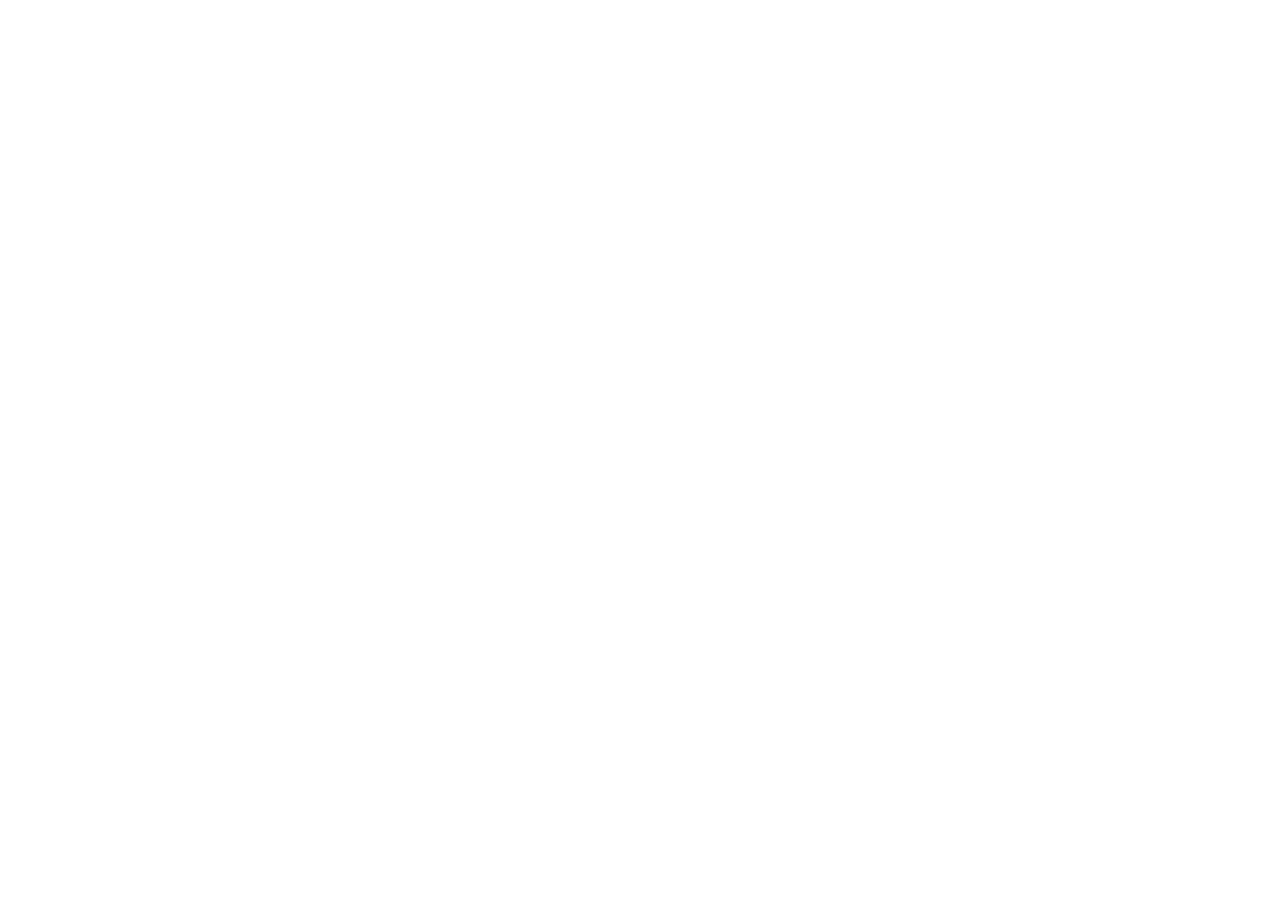
==== blank.html @ 5d8931f0 "제공받은 파일 업로드" ====
<!DOCTYPE html>
<html>
<head>
	<meta charset="UTF-8">
	<meta name="viewport" content="width=device-width, initial-scale=1.0">
	<meta http-equiv="X-UA-Compatible" content="ie=edge">
	<title>AirMug Pro</title>
	<link rel="stylesheet" href="css/default.css">
</head>
<body>
	
</body>
</html>
---- css/default.css ----
@charset 'utf-8';

html {
	font-family: 'Apple SD Gothic Neo', Roboto, 'Noto Sans KR', NanumGothic, 'Malgun Gothic', sans-serif;
	line-height: 1.2;
	word-wrap: break-word;
}
body {
	-webkit-font-smoothing: antialiased;
}
html, body, div, span, applet, object, iframe,
h1, h2, h3, h4, h5, h6, p, blockquote, pre,
a, abbr, acronym, address, big, cite, code,
del, dfn, em, img, ins, kbd, q, s, samp,
small, strike, strong, sub, sup, tt, var,
b, u, i, center,
dl, dt, dd, ol, ul, li,
fieldset, form, label, legend,
table, caption, tbody, tfoot, thead, tr, th, td,
article, aside, canvas, details, embed,
figure, figcaption, footer, header, hgroup,
menu, nav, output, ruby, section, summary,
time, mark, audio, video {
	margin: 0;
	padding: 0;
	border: 0;
}
article, aside, details, figcaption, figure, footer, header, hgroup, menu, nav, section {
	display: block;
}
div, span, article, section, header, footer, aside, p, ul, li, fieldset, legend, label, a, nav, form {
	box-sizing: border-box;
}
ol, ul, li {
	list-style: none;
}
table {
	border-collapse: collapse;
	border-spacing: 0;
}
img {
	max-width: 100%;
	height: auto;
	border: 0;
}
button {
	border: 0;
	background: transparent;
	cursor: pointer;
}
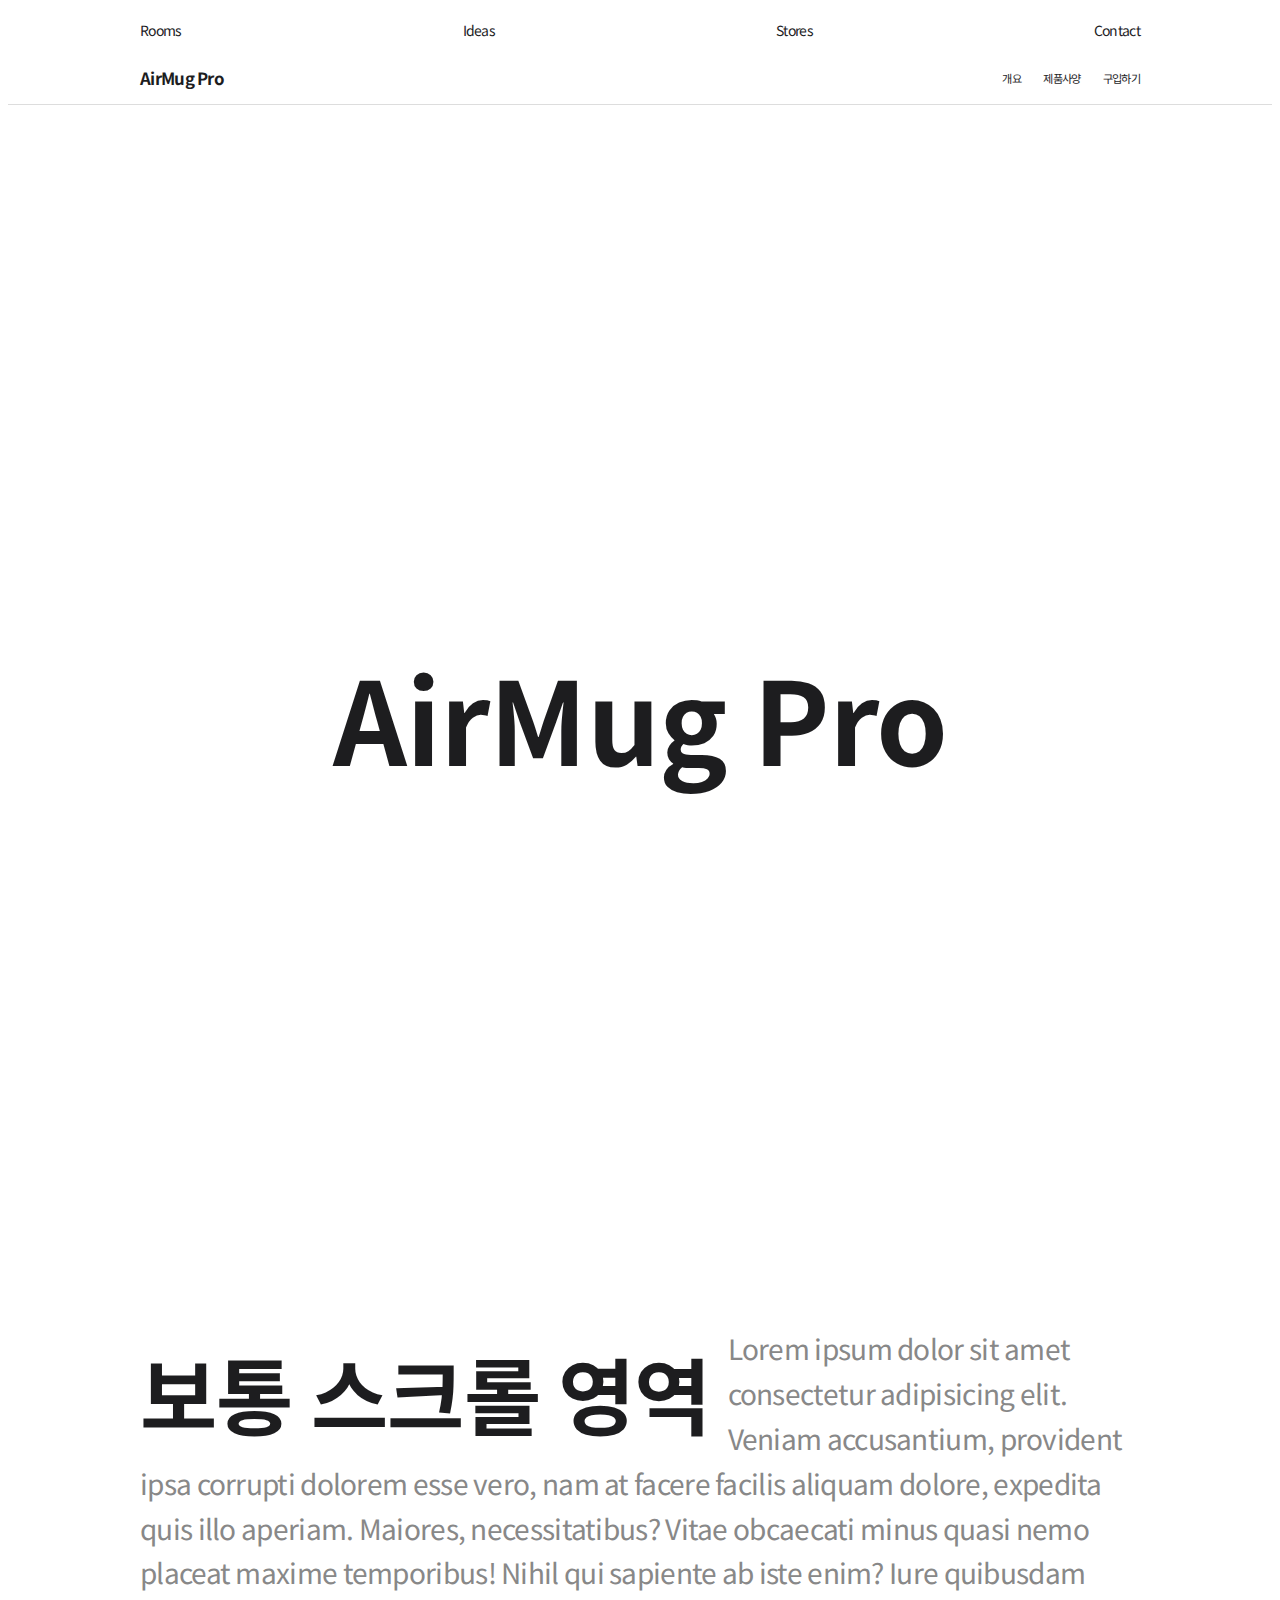
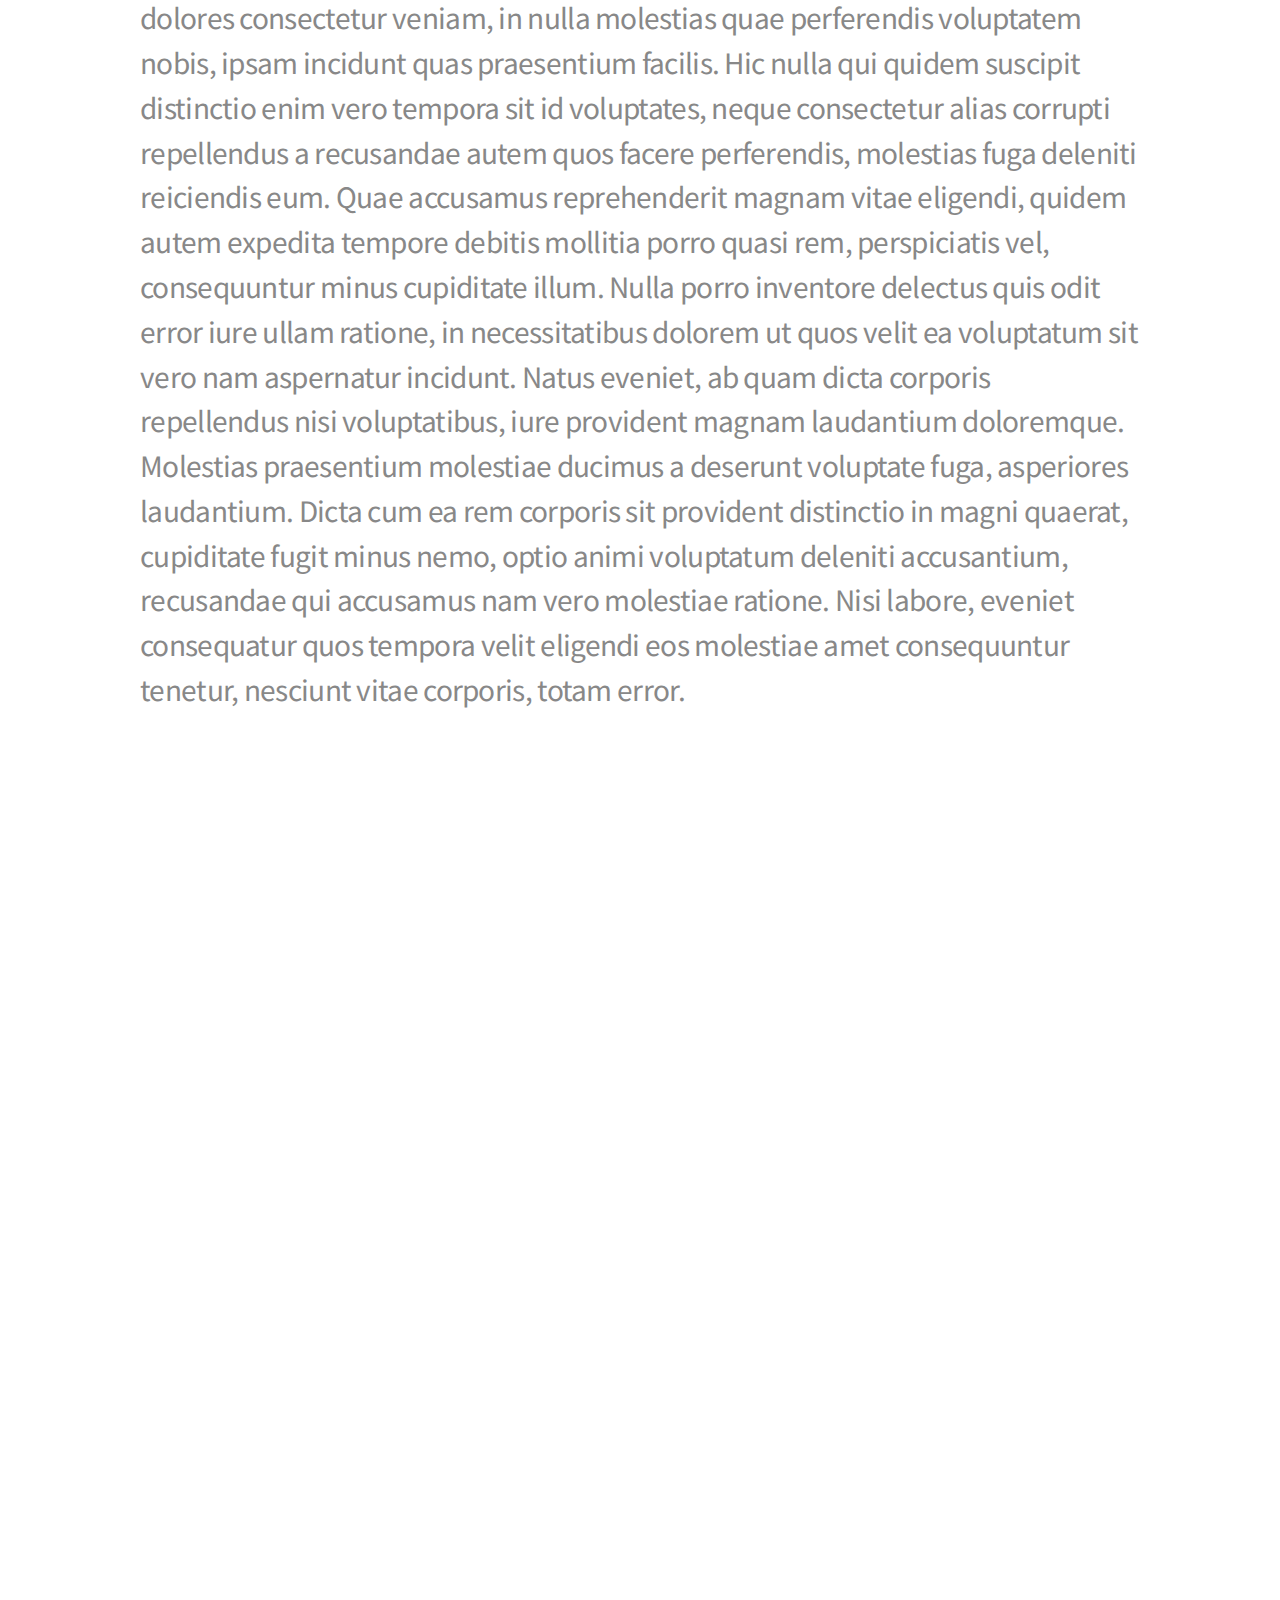
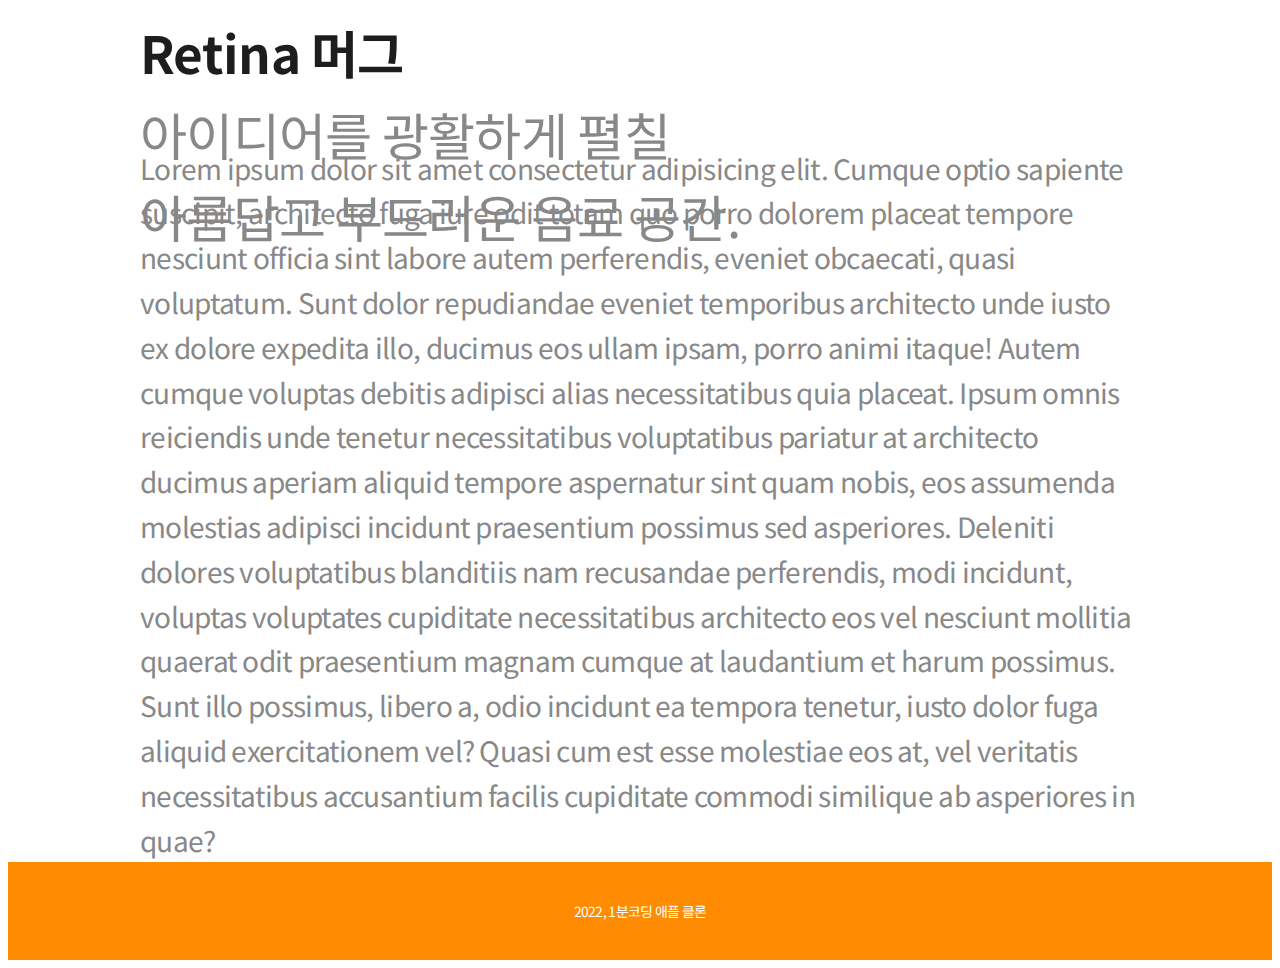
==== commit 1ae85996: "blank.html,css추가" ====
--- a/blank.html
+++ b/blank.html
@@ -5,9 +5,92 @@
 	<meta name="viewport" content="width=device-width, initial-scale=1.0">
 	<meta http-equiv="X-UA-Compatible" content="ie=edge">
 	<title>AirMug Pro</title>
+	<link href="https://fonts.googleapis.com/css2?family=Noto+Sans+KR:wght@400;900&display=swap" rel="stylesheet">
 	<link rel="stylesheet" href="css/default.css">
+	<link rel="stylesheet" href="css/blank.css">
 </head>
 <body>
-	
+	<div class="container">
+		<!-- 1. header -->
+		<nav class="global-nav">
+			<div class="global-nav-links">
+				<a href="#" class="global-nav-item">Rooms</a>
+				<a href="#" class="global-nav-item">Ideas</a>
+				<a href="#" class="global-nav-item">Stores</a>
+				<a href="#" class="global-nav-item">Contact</a>
+			</div>
+		</nav>
+		<nav class="local-nav">
+			<div class="local-nav-links">
+				<a href="#" class="product-name">AirMug Pro</a>
+				<a href="#" class="local-nav-item">개요</a>
+				<a href="#" class="local-nav-item">제품사양</a>
+				<a href="#" class="local-nav-item">구입하기</a>
+			</div>
+		</nav>
+		<!-- 2.스크롤 애니메이션 -->
+		<section class="scroll-section" id="scroll-section-0">
+			<h1>AirMug Pro</h1>
+			<!-- 감싸는 컨테이너가 하나 있으면 위치 잡을 때 편함 && 텍스트가 한 줄이던 두 줄이던 가운데 정렬을 쉽게하기 위해 컨테이너 만듦 -->
+			<div class="sticky-elem main-message">
+				<p>온전히 빠져들게 하는<br>최고급 세라믹</p>
+			</div><div class="sticky-elem main-message">
+				<p>주변 맛을 느끼게 해주는<br>주변 맛 허용 모드</p>
+			</div><div class="sticky-elem main-message">
+				<p>온종일 편안한<br>맞춤형 손잡이</p>
+			</div><div class="sticky-elem main-message">
+				<p>새롭게 입가를<br>찾아온 매혹</p>
+			</div>
+		</section>
+
+		<!-- 3.보통 스크롤 -->
+		<section class="scroll-section" id="scroll-section-1">
+			<p class="description">
+				<strong>보통 스크롤 영역</strong>
+				Lorem ipsum dolor sit amet consectetur adipisicing elit. Veniam accusantium, provident ipsa corrupti dolorem esse vero, nam at facere facilis aliquam dolore, expedita quis illo aperiam. Maiores, necessitatibus? Vitae obcaecati minus quasi nemo placeat maxime temporibus! Nihil qui sapiente ab iste enim? Iure quibusdam dolores consectetur veniam, in nulla molestias quae perferendis voluptatem nobis, ipsam incidunt quas praesentium facilis. Hic nulla qui quidem suscipit distinctio enim vero tempora sit id voluptates, neque consectetur alias corrupti repellendus a recusandae autem quos facere perferendis, molestias fuga deleniti reiciendis eum. Quae accusamus reprehenderit magnam vitae eligendi, quidem autem expedita tempore debitis mollitia porro quasi rem, perspiciatis vel, consequuntur minus cupiditate illum. Nulla porro inventore delectus quis odit error iure ullam ratione, in necessitatibus dolorem ut quos velit ea voluptatum sit vero nam aspernatur incidunt. Natus eveniet, ab quam dicta corporis repellendus nisi voluptatibus, iure provident magnam laudantium doloremque. Molestias praesentium molestiae ducimus a deserunt voluptate fuga, asperiores laudantium. Dicta cum ea rem corporis sit provident distinctio in magni quaerat, cupiditate fugit minus nemo, optio animi voluptatum deleniti accusantium, recusandae qui accusamus nam vero molestiae ratione. Nisi labore, eveniet consequatur quos tempora velit eligendi eos molestiae amet consequuntur tenetur, nesciunt vitae corporis, totam error.
+			</p>
+		</section>
+
+		<!-- 4. 비디오 + 텍스트 -->
+		<section class="scroll-section" id="scroll-section-2">
+			<div class="sticky-elem main-message">
+				<p>
+					<small>편안한 촉감</small>
+					입과 하나 되다
+				</p>
+			</div>
+			<div class="sticky-elem desc-message">
+				<p>
+					편안한 목넘김을 완성하는 디테일한 여러 구성 요소들, 우리는 이를 하나하나 새롭게 살피고 재구성하는 과정을 거쳐 새로운 수준의 머그, AirMug Pro를 만들었습니다. 입에 뭔가 댔다는 감각은 어느새 사라지고 오롯이 당신과 음료만 남게 되죠.
+				</p>
+				<!-- 선의 크기 조절을 위해 따로 태그로 뺌 -->
+				<div class="pin"></div>
+			</div>
+			<div class="sticky-elem desc-message">
+				<p>
+					디자인 앤 퀄리티 오브 스웨덴,<br>메이드 인 차이나
+				</p>
+				<!-- 선의 크기 조절을 위해 따로 태그로 뺌 -->
+				<div class="pin"></div>
+			</div>
+		</section>
+
+		<!-- 5. -->
+		<section class="scroll-section" id="scroll-section-3">
+			<p class="mid-message">
+				<strong>Retina 머그</strong><br>
+				아이디어를 광활하게 펼칠<br>
+				아름답고 부드러운 음료 공간.
+			</p>
+			<p class="canvas-caption">
+				Lorem ipsum dolor sit amet consectetur adipisicing elit. Cumque optio sapiente suscipit, architecto fuga iure odit totam quo porro dolorem placeat tempore nesciunt officia sint labore autem perferendis, eveniet obcaecati, quasi voluptatum. Sunt dolor repudiandae eveniet temporibus architecto unde iusto ex dolore expedita illo, ducimus eos ullam ipsam, porro animi itaque! Autem cumque voluptas debitis adipisci alias necessitatibus quia placeat. Ipsum omnis reiciendis unde tenetur necessitatibus voluptatibus pariatur at architecto ducimus aperiam aliquid tempore aspernatur sint quam nobis, eos assumenda molestias adipisci incidunt praesentium possimus sed asperiores. Deleniti dolores voluptatibus blanditiis nam recusandae perferendis, modi incidunt, voluptas voluptates cupiditate necessitatibus architecto eos vel nesciunt mollitia quaerat odit praesentium magnam cumque at laudantium et harum possimus. Sunt illo possimus, libero a, odio incidunt ea tempora tenetur, iusto dolor fuga aliquid exercitationem vel? Quasi cum est esse molestiae eos at, vel veritatis necessitatibus accusantium facilis cupiditate commodi similique ab asperiores in quae?
+			</p>
+		</section>
+
+		<!-- 6. footer -->
+		<footer class="footer">
+			2022, 1분코딩 애플 클론
+		</footer>
+	</div>
 </body>
 </html>--- a/css/blank.css
+++ b/css/blank.css
@@ -0,0 +1,214 @@
+@charset 'utf-8';
+
+:root {
+  --color-text-black: rgb(29, 29, 31);
+  --color-text-gray: #888;
+}
+
+html {
+  font-family: 'Noto Sans KR', sans-serif;
+  font-size: 14px;
+}
+
+body {
+  overflow-x: hidden;
+  color: var(--color-text-black);
+  letter-spacing: -0.05em;
+  background-color: white;
+}
+
+p {
+   line-height: 1.6;
+}
+
+a {
+  color: var(--color-text-black);
+  text-decoration: none;
+}
+
+.global-nav {
+  height: 44px;
+  padding: 0 1rem;
+}
+
+.local-nav {
+  height: 52px;
+  padding: 0 1rem;
+  border-bottom: 1px solid #ddd;
+}
+
+.global-nav-links,
+.local-nav-links {
+  display: flex;
+  align-items: center;
+  max-width: 1000px;
+  height: 100%;
+  margin: 0 auto;
+}
+
+.global-nav-links {
+  justify-content: space-between;
+}
+
+.product-name {
+  margin-right: auto;
+  font-size: 1.2rem;
+  font-weight: bold;
+}
+
+.local-nav-item {
+  margin-left: 2em;
+  font-size: 0.8rem;
+}
+
+.scroll-section {
+  position: relative;
+  padding-top: 50vh;
+}
+
+#scroll-section-0 h1 {
+  font-size: 4rem;
+  text-align: center;
+}
+
+.main-message {
+  display: flex;
+  align-items: center;
+  justify-content: center;
+  height: 3em;
+  font-size: 2.5rem;
+}
+
+.main-message p {
+  font-weight: bold;
+  text-align: center;
+  line-height: 1.2;
+}
+
+.main-message small {
+  display: block;
+  margin-bottom: 0.5em;
+  font-size: 1.2rem;
+}
+
+.description {
+  margin: 0 auto;
+  padding: 0 1rem;
+  max-width: 1000px;
+  font-size: 1.2rem;
+  color: var(--color-text-gray);
+}
+
+.description strong {
+  float: left;
+  margin-right: 0.2em;
+  font-size: 3rem;
+  color: var(--color-text-black);
+}
+
+#scroll-section-2 .main-message {
+  font-size: 3.5rem;
+}
+
+.desc-message {
+  width: 50%;
+  font-weight: bold;
+}
+
+.pin {
+  width: 1px;
+  height: 100px;
+  background-color: var(--color-text-black);
+}
+
+.mid-message {
+  padding: 0 1rem;
+  margin: 0 auto;
+  max-width: 1000px;
+  font-size: 2rem;
+  color: var(--color-text-gray);
+}
+
+.mid-message strong {
+  color: var(--color-text-black);
+}
+
+.canvas-caption {
+  padding: 0 1rem;
+  margin: 0 auto;
+  max-width: 1000px;
+  color: var(--color-text-gray);
+  font-size: 1.2rem;
+}
+
+.footer {
+  display: flex;
+  align-items: center;
+  justify-content: center;
+  height: 7rem;
+  color: white;
+  background-color: darkorange;
+}
+
+
+.sticky-elem {
+  display: none;
+  position: fixed;
+  top: 0;
+  left: 0;
+  width: 100%;
+}
+
+body#show-scene-0 #scroll-section-0 .sticky-elem,body#show-scene-1 #scroll-section-1 .sticky-elem,body#show-scene-2 #scroll-section-2 .sticky-elem,body#show-scene-3 #scroll-section-3 .sticky-elem {
+  display: block;
+}
+
+@media (min-width: 1024px) {
+  #scroll-section-0 h1 {
+		font-size: 9vw;
+	}
+	.main-message {
+		font-size: 4vw;
+	}
+	.description {
+		padding: 0;
+		font-size: 2rem;
+	}
+	.description strong {
+		font-size: 6rem;
+	}
+	#scroll-section-2 .main-message {
+		font-size: 6vw;
+	}
+	.main-message small {
+		font-size: 1.5vw;
+	}
+	.sticky-elem.desc-message {
+		width: 20%;
+	}
+	#scroll-section-2 .b {
+		top: 20%;
+		left: 53%;
+	}
+	#scroll-section-2 .c {
+		left: 55%;
+	}
+	.mid-message {
+		/* width: 1000px; */
+		padding: 0;
+		font-size: 4vw;
+	}
+	.canvas-caption {
+		margin-top: -8rem;
+		padding: 0;
+		font-size: 2rem;
+	}
+}
+
+/* 애니메이션에 필요한 정보
+1. 각 스크롤 영역의 높이
+2. 비디오의 재생시간 or 재생 프레임수 
+3. 중간에 끼어드는 텍스트 애니메이션의 타이밍
+*/
+
+/* 우리 눈 앞에 위치는 픽스되어있는데 스크롤에 따라 변화함 -> sticky-elem */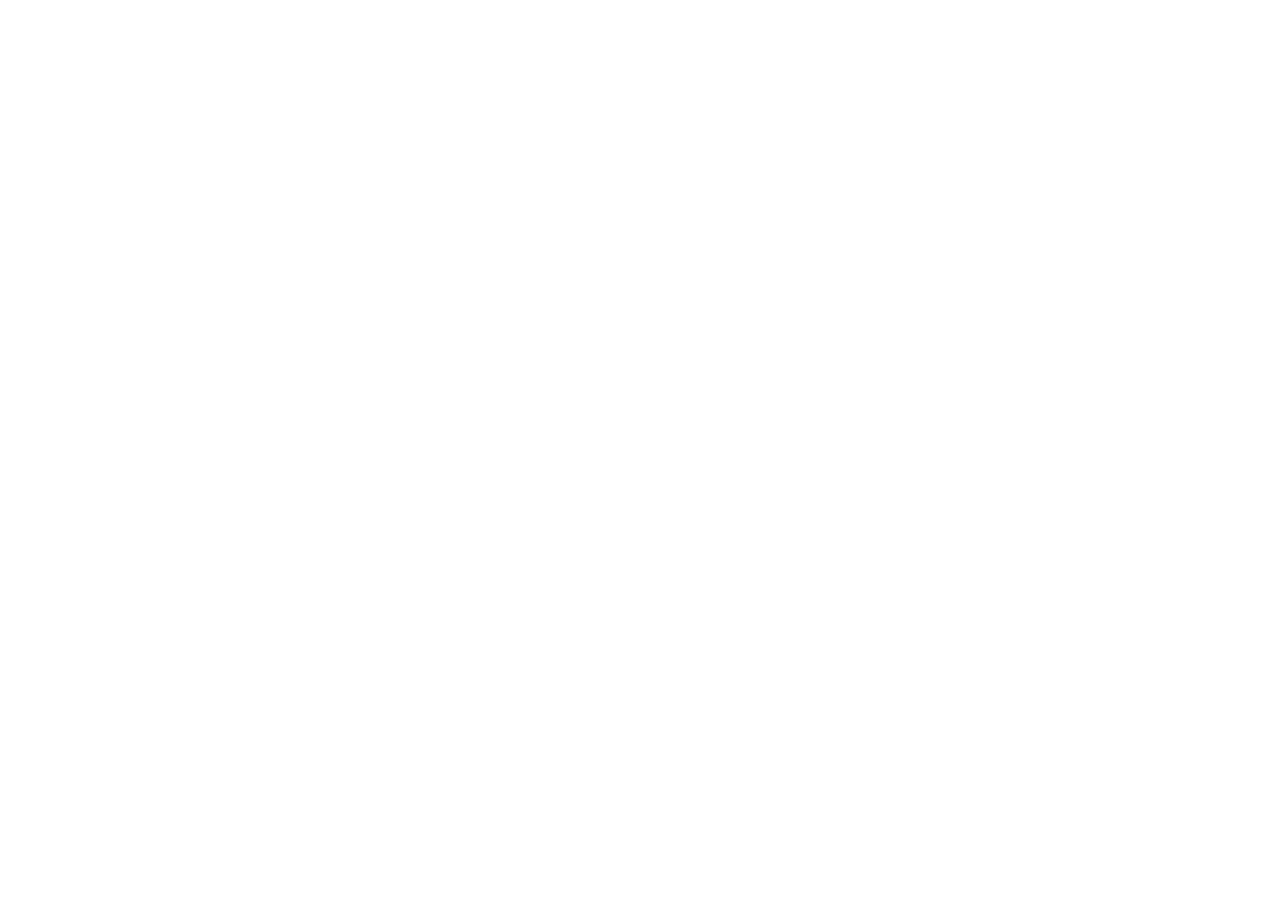
==== commit 0f5950b9: "제공받은 파일 업로드" ====
--- a/blank.html
+++ b/blank.html
@@ -5,92 +5,9 @@
 	<meta name="viewport" content="width=device-width, initial-scale=1.0">
 	<meta http-equiv="X-UA-Compatible" content="ie=edge">
 	<title>AirMug Pro</title>
-	<link href="https://fonts.googleapis.com/css2?family=Noto+Sans+KR:wght@400;900&display=swap" rel="stylesheet">
 	<link rel="stylesheet" href="css/default.css">
-	<link rel="stylesheet" href="css/blank.css">
 </head>
 <body>
-	<div class="container">
-		<!-- 1. header -->
-		<nav class="global-nav">
-			<div class="global-nav-links">
-				<a href="#" class="global-nav-item">Rooms</a>
-				<a href="#" class="global-nav-item">Ideas</a>
-				<a href="#" class="global-nav-item">Stores</a>
-				<a href="#" class="global-nav-item">Contact</a>
-			</div>
-		</nav>
-		<nav class="local-nav">
-			<div class="local-nav-links">
-				<a href="#" class="product-name">AirMug Pro</a>
-				<a href="#" class="local-nav-item">개요</a>
-				<a href="#" class="local-nav-item">제품사양</a>
-				<a href="#" class="local-nav-item">구입하기</a>
-			</div>
-		</nav>
-		<!-- 2.스크롤 애니메이션 -->
-		<section class="scroll-section" id="scroll-section-0">
-			<h1>AirMug Pro</h1>
-			<!-- 감싸는 컨테이너가 하나 있으면 위치 잡을 때 편함 && 텍스트가 한 줄이던 두 줄이던 가운데 정렬을 쉽게하기 위해 컨테이너 만듦 -->
-			<div class="sticky-elem main-message">
-				<p>온전히 빠져들게 하는<br>최고급 세라믹</p>
-			</div><div class="sticky-elem main-message">
-				<p>주변 맛을 느끼게 해주는<br>주변 맛 허용 모드</p>
-			</div><div class="sticky-elem main-message">
-				<p>온종일 편안한<br>맞춤형 손잡이</p>
-			</div><div class="sticky-elem main-message">
-				<p>새롭게 입가를<br>찾아온 매혹</p>
-			</div>
-		</section>
-
-		<!-- 3.보통 스크롤 -->
-		<section class="scroll-section" id="scroll-section-1">
-			<p class="description">
-				<strong>보통 스크롤 영역</strong>
-				Lorem ipsum dolor sit amet consectetur adipisicing elit. Veniam accusantium, provident ipsa corrupti dolorem esse vero, nam at facere facilis aliquam dolore, expedita quis illo aperiam. Maiores, necessitatibus? Vitae obcaecati minus quasi nemo placeat maxime temporibus! Nihil qui sapiente ab iste enim? Iure quibusdam dolores consectetur veniam, in nulla molestias quae perferendis voluptatem nobis, ipsam incidunt quas praesentium facilis. Hic nulla qui quidem suscipit distinctio enim vero tempora sit id voluptates, neque consectetur alias corrupti repellendus a recusandae autem quos facere perferendis, molestias fuga deleniti reiciendis eum. Quae accusamus reprehenderit magnam vitae eligendi, quidem autem expedita tempore debitis mollitia porro quasi rem, perspiciatis vel, consequuntur minus cupiditate illum. Nulla porro inventore delectus quis odit error iure ullam ratione, in necessitatibus dolorem ut quos velit ea voluptatum sit vero nam aspernatur incidunt. Natus eveniet, ab quam dicta corporis repellendus nisi voluptatibus, iure provident magnam laudantium doloremque. Molestias praesentium molestiae ducimus a deserunt voluptate fuga, asperiores laudantium. Dicta cum ea rem corporis sit provident distinctio in magni quaerat, cupiditate fugit minus nemo, optio animi voluptatum deleniti accusantium, recusandae qui accusamus nam vero molestiae ratione. Nisi labore, eveniet consequatur quos tempora velit eligendi eos molestiae amet consequuntur tenetur, nesciunt vitae corporis, totam error.
-			</p>
-		</section>
-
-		<!-- 4. 비디오 + 텍스트 -->
-		<section class="scroll-section" id="scroll-section-2">
-			<div class="sticky-elem main-message">
-				<p>
-					<small>편안한 촉감</small>
-					입과 하나 되다
-				</p>
-			</div>
-			<div class="sticky-elem desc-message">
-				<p>
-					편안한 목넘김을 완성하는 디테일한 여러 구성 요소들, 우리는 이를 하나하나 새롭게 살피고 재구성하는 과정을 거쳐 새로운 수준의 머그, AirMug Pro를 만들었습니다. 입에 뭔가 댔다는 감각은 어느새 사라지고 오롯이 당신과 음료만 남게 되죠.
-				</p>
-				<!-- 선의 크기 조절을 위해 따로 태그로 뺌 -->
-				<div class="pin"></div>
-			</div>
-			<div class="sticky-elem desc-message">
-				<p>
-					디자인 앤 퀄리티 오브 스웨덴,<br>메이드 인 차이나
-				</p>
-				<!-- 선의 크기 조절을 위해 따로 태그로 뺌 -->
-				<div class="pin"></div>
-			</div>
-		</section>
-
-		<!-- 5. -->
-		<section class="scroll-section" id="scroll-section-3">
-			<p class="mid-message">
-				<strong>Retina 머그</strong><br>
-				아이디어를 광활하게 펼칠<br>
-				아름답고 부드러운 음료 공간.
-			</p>
-			<p class="canvas-caption">
-				Lorem ipsum dolor sit amet consectetur adipisicing elit. Cumque optio sapiente suscipit, architecto fuga iure odit totam quo porro dolorem placeat tempore nesciunt officia sint labore autem perferendis, eveniet obcaecati, quasi voluptatum. Sunt dolor repudiandae eveniet temporibus architecto unde iusto ex dolore expedita illo, ducimus eos ullam ipsam, porro animi itaque! Autem cumque voluptas debitis adipisci alias necessitatibus quia placeat. Ipsum omnis reiciendis unde tenetur necessitatibus voluptatibus pariatur at architecto ducimus aperiam aliquid tempore aspernatur sint quam nobis, eos assumenda molestias adipisci incidunt praesentium possimus sed asperiores. Deleniti dolores voluptatibus blanditiis nam recusandae perferendis, modi incidunt, voluptas voluptates cupiditate necessitatibus architecto eos vel nesciunt mollitia quaerat odit praesentium magnam cumque at laudantium et harum possimus. Sunt illo possimus, libero a, odio incidunt ea tempora tenetur, iusto dolor fuga aliquid exercitationem vel? Quasi cum est esse molestiae eos at, vel veritatis necessitatibus accusantium facilis cupiditate commodi similique ab asperiores in quae?
-			</p>
-		</section>
-
-		<!-- 6. footer -->
-		<footer class="footer">
-			2022, 1분코딩 애플 클론
-		</footer>
-	</div>
+	
 </body>
 </html>--- a/css/default.css
+++ b/css/default.css
@@ -0,0 +1,50 @@
+@charset 'utf-8';
+
+html {
+	font-family: 'Apple SD Gothic Neo', Roboto, 'Noto Sans KR', NanumGothic, 'Malgun Gothic', sans-serif;
+	line-height: 1.2;
+	word-wrap: break-word;
+}
+body {
+	-webkit-font-smoothing: antialiased;
+}
+html, body, div, span, applet, object, iframe,
+h1, h2, h3, h4, h5, h6, p, blockquote, pre,
+a, abbr, acronym, address, big, cite, code,
+del, dfn, em, img, ins, kbd, q, s, samp,
+small, strike, strong, sub, sup, tt, var,
+b, u, i, center,
+dl, dt, dd, ol, ul, li,
+fieldset, form, label, legend,
+table, caption, tbody, tfoot, thead, tr, th, td,
+article, aside, canvas, details, embed,
+figure, figcaption, footer, header, hgroup,
+menu, nav, output, ruby, section, summary,
+time, mark, audio, video {
+	margin: 0;
+	padding: 0;
+	border: 0;
+}
+article, aside, details, figcaption, figure, footer, header, hgroup, menu, nav, section {
+	display: block;
+}
+div, span, article, section, header, footer, aside, p, ul, li, fieldset, legend, label, a, nav, form {
+	box-sizing: border-box;
+}
+ol, ul, li {
+	list-style: none;
+}
+table {
+	border-collapse: collapse;
+	border-spacing: 0;
+}
+img {
+	max-width: 100%;
+	height: auto;
+	border: 0;
+}
+button {
+	border: 0;
+	background: transparent;
+	cursor: pointer;
+}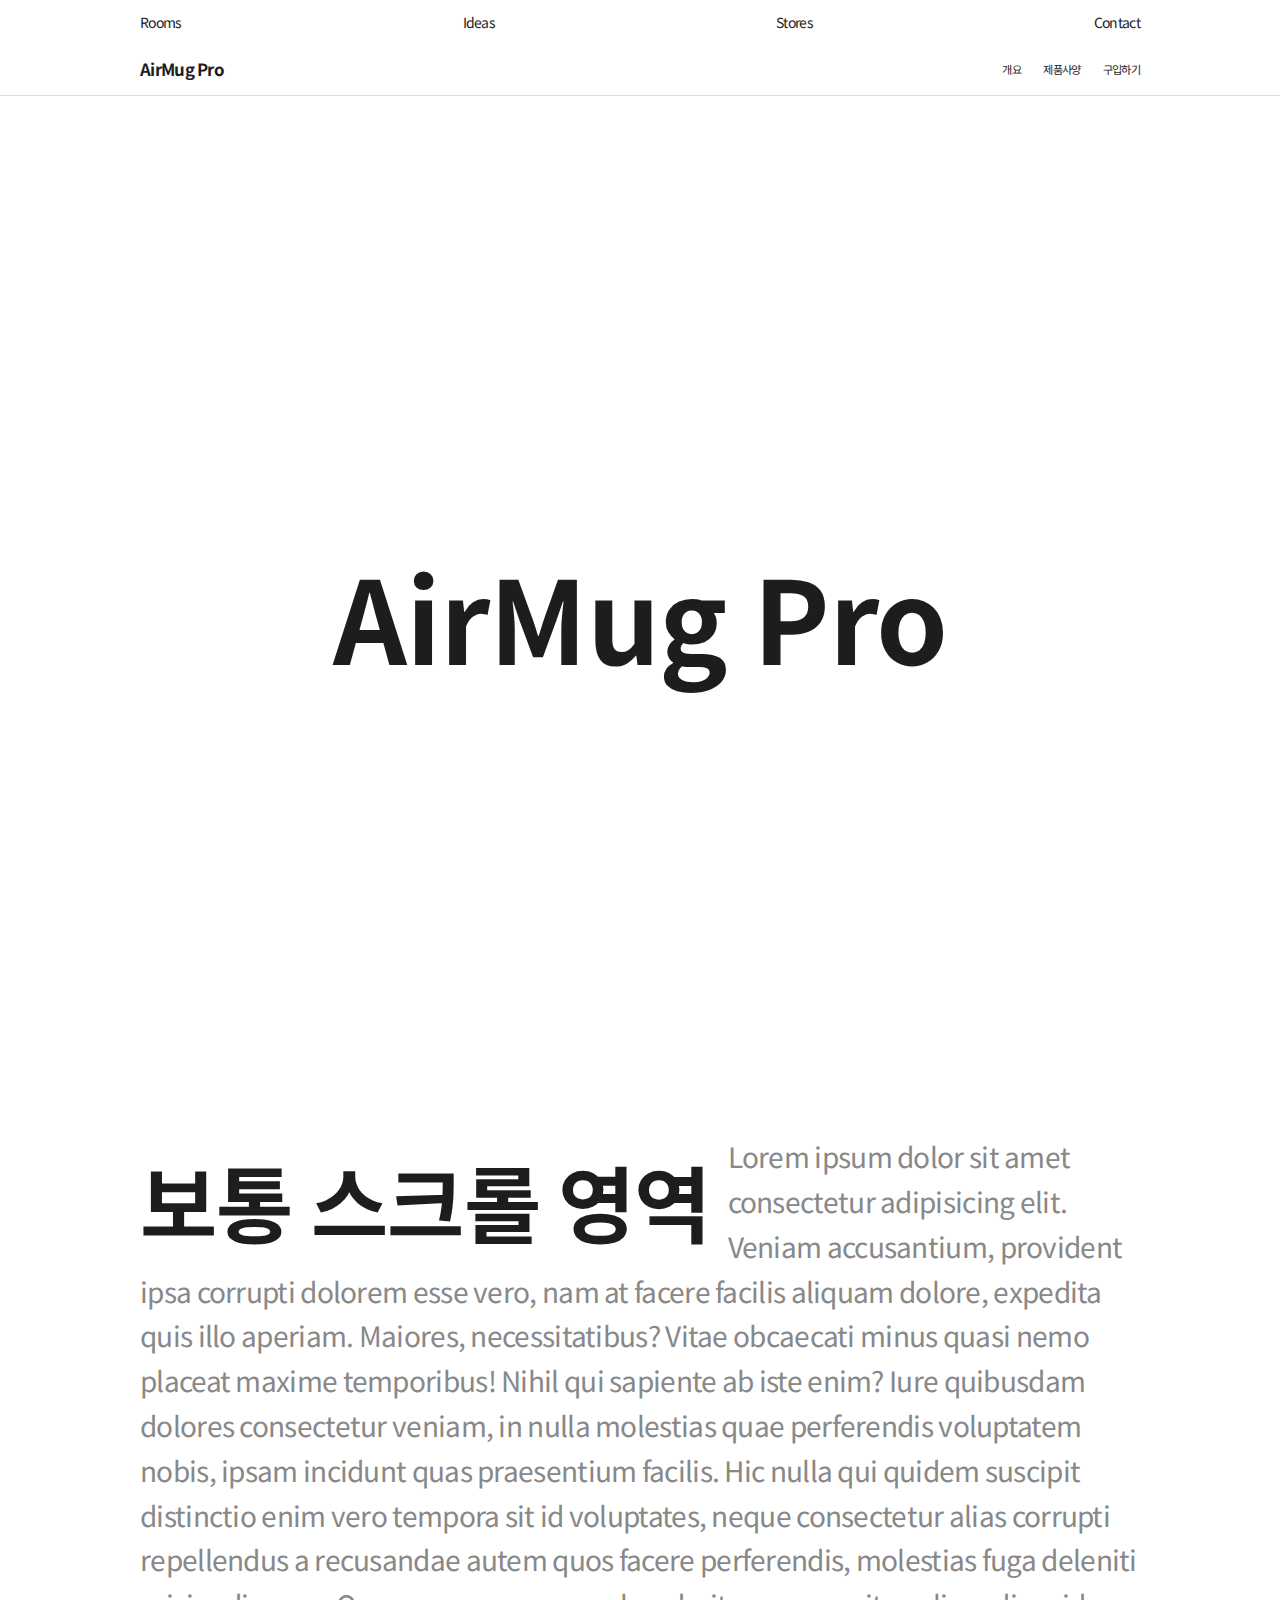
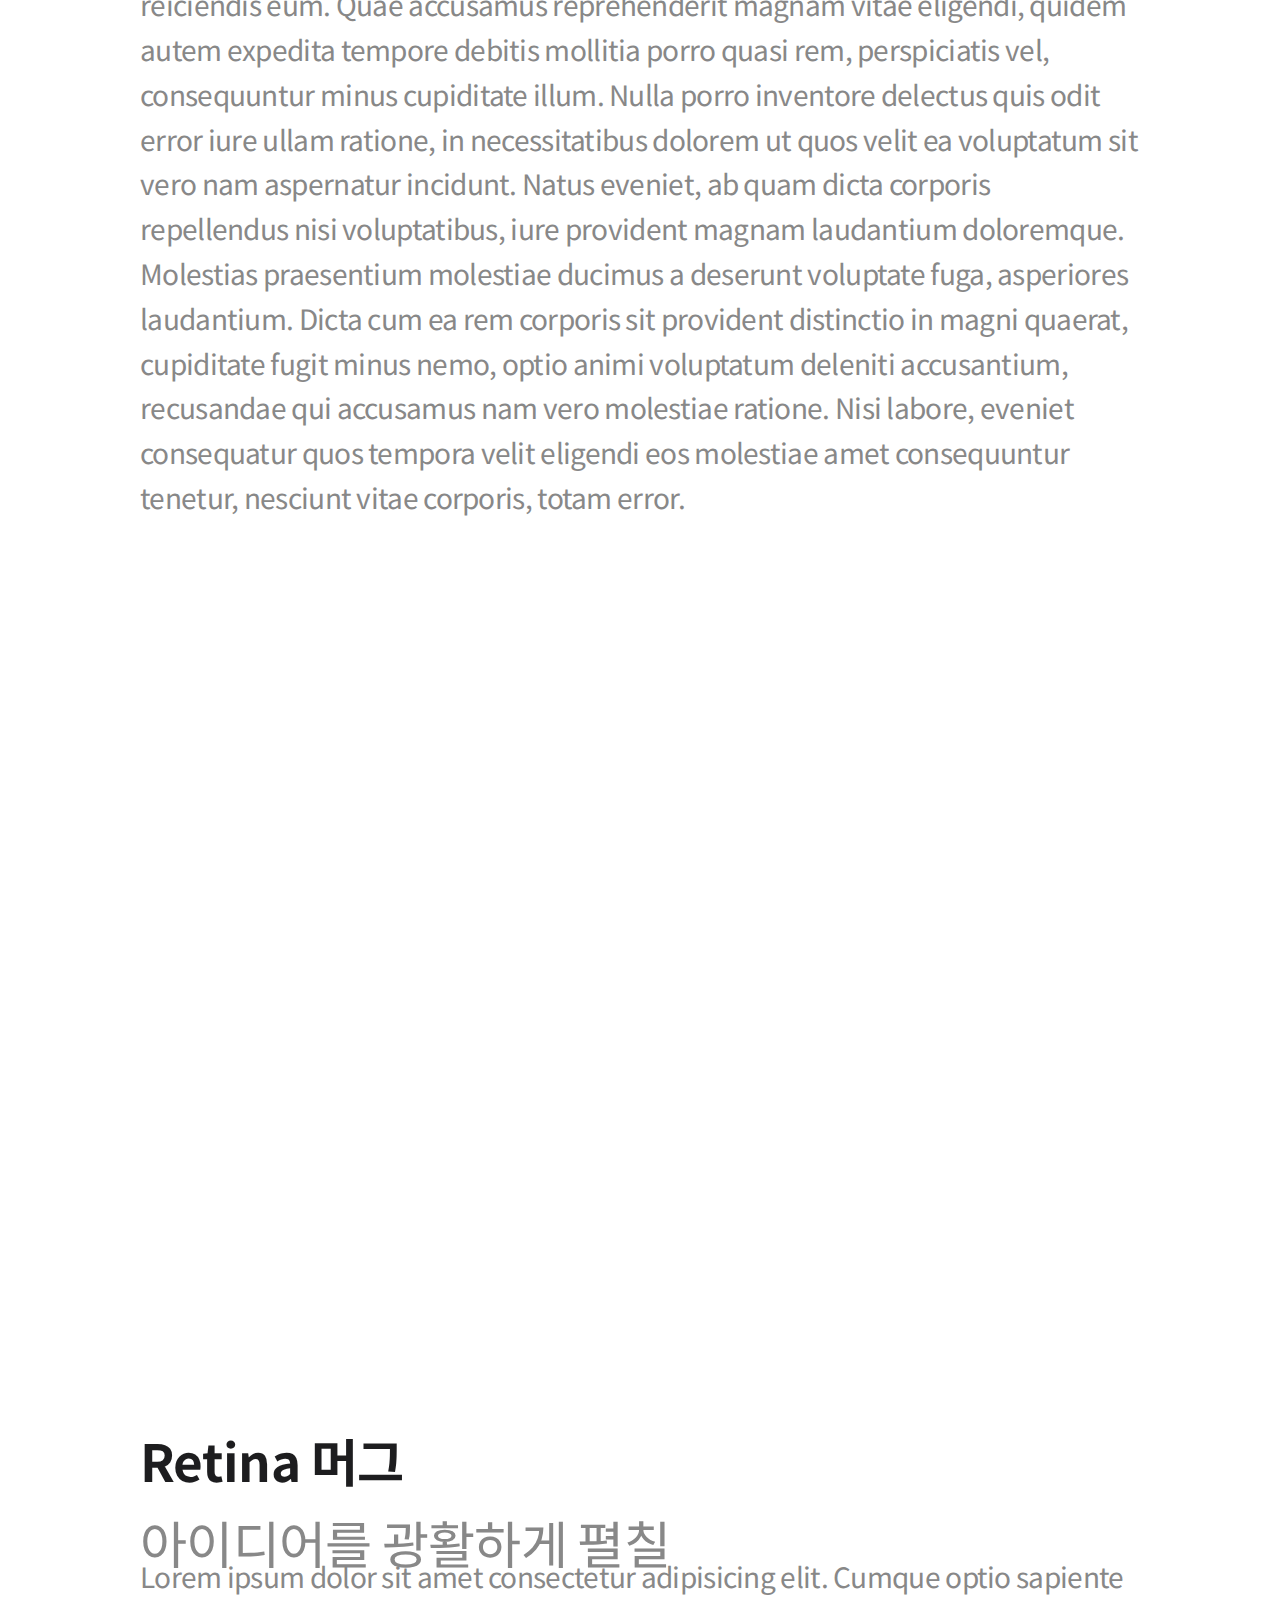
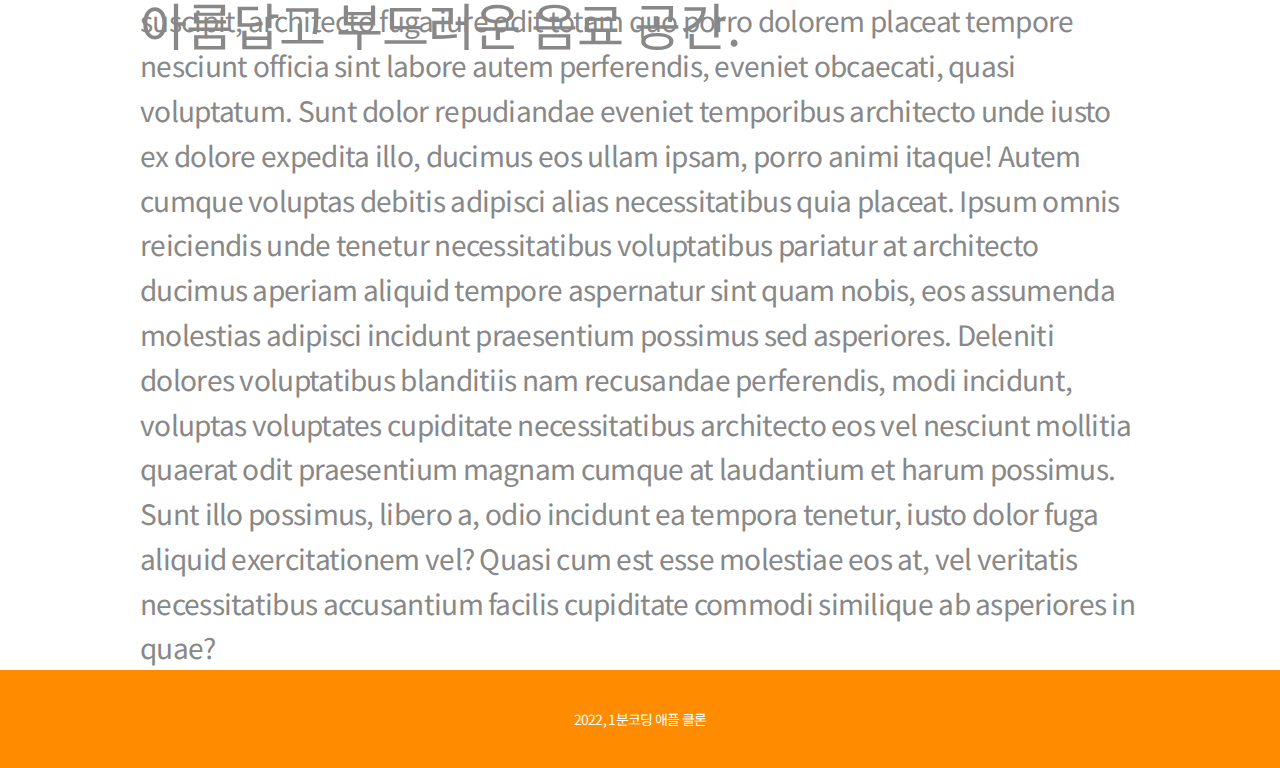
==== commit dba85830: "blank css,html 추가" ====
--- a/blank.html
+++ b/blank.html
@@ -5,9 +5,92 @@
 	<meta name="viewport" content="width=device-width, initial-scale=1.0">
 	<meta http-equiv="X-UA-Compatible" content="ie=edge">
 	<title>AirMug Pro</title>
+	<link href="https://fonts.googleapis.com/css2?family=Noto+Sans+KR:wght@400;900&display=swap" rel="stylesheet">
 	<link rel="stylesheet" href="css/default.css">
+	<link rel="stylesheet" href="css/blank.css">
 </head>
 <body>
-	
+	<div class="container">
+		<!-- 1. header -->
+		<nav class="global-nav">
+			<div class="global-nav-links">
+				<a href="#" class="global-nav-item">Rooms</a>
+				<a href="#" class="global-nav-item">Ideas</a>
+				<a href="#" class="global-nav-item">Stores</a>
+				<a href="#" class="global-nav-item">Contact</a>
+			</div>
+		</nav>
+		<nav class="local-nav">
+			<div class="local-nav-links">
+				<a href="#" class="product-name">AirMug Pro</a>
+				<a href="#" class="local-nav-item">개요</a>
+				<a href="#" class="local-nav-item">제품사양</a>
+				<a href="#" class="local-nav-item">구입하기</a>
+			</div>
+		</nav>
+		<!-- 2.스크롤 애니메이션 -->
+		<section class="scroll-section" id="scroll-section-0">
+			<h1>AirMug Pro</h1>
+			<!-- 감싸는 컨테이너가 하나 있으면 위치 잡을 때 편함 && 텍스트가 한 줄이던 두 줄이던 가운데 정렬을 쉽게하기 위해 컨테이너 만듦 -->
+			<div class="sticky-elem main-message">
+				<p>온전히 빠져들게 하는<br>최고급 세라믹</p>
+			</div><div class="sticky-elem main-message">
+				<p>주변 맛을 느끼게 해주는<br>주변 맛 허용 모드</p>
+			</div><div class="sticky-elem main-message">
+				<p>온종일 편안한<br>맞춤형 손잡이</p>
+			</div><div class="sticky-elem main-message">
+				<p>새롭게 입가를<br>찾아온 매혹</p>
+			</div>
+		</section>
+
+		<!-- 3.보통 스크롤 -->
+		<section class="scroll-section" id="scroll-section-1">
+			<p class="description">
+				<strong>보통 스크롤 영역</strong>
+				Lorem ipsum dolor sit amet consectetur adipisicing elit. Veniam accusantium, provident ipsa corrupti dolorem esse vero, nam at facere facilis aliquam dolore, expedita quis illo aperiam. Maiores, necessitatibus? Vitae obcaecati minus quasi nemo placeat maxime temporibus! Nihil qui sapiente ab iste enim? Iure quibusdam dolores consectetur veniam, in nulla molestias quae perferendis voluptatem nobis, ipsam incidunt quas praesentium facilis. Hic nulla qui quidem suscipit distinctio enim vero tempora sit id voluptates, neque consectetur alias corrupti repellendus a recusandae autem quos facere perferendis, molestias fuga deleniti reiciendis eum. Quae accusamus reprehenderit magnam vitae eligendi, quidem autem expedita tempore debitis mollitia porro quasi rem, perspiciatis vel, consequuntur minus cupiditate illum. Nulla porro inventore delectus quis odit error iure ullam ratione, in necessitatibus dolorem ut quos velit ea voluptatum sit vero nam aspernatur incidunt. Natus eveniet, ab quam dicta corporis repellendus nisi voluptatibus, iure provident magnam laudantium doloremque. Molestias praesentium molestiae ducimus a deserunt voluptate fuga, asperiores laudantium. Dicta cum ea rem corporis sit provident distinctio in magni quaerat, cupiditate fugit minus nemo, optio animi voluptatum deleniti accusantium, recusandae qui accusamus nam vero molestiae ratione. Nisi labore, eveniet consequatur quos tempora velit eligendi eos molestiae amet consequuntur tenetur, nesciunt vitae corporis, totam error.
+			</p>
+		</section>
+
+		<!-- 4. 비디오 + 텍스트 -->
+		<section class="scroll-section" id="scroll-section-2">
+			<div class="sticky-elem main-message">
+				<p>
+					<small>편안한 촉감</small>
+					입과 하나 되다
+				</p>
+			</div>
+			<div class="sticky-elem desc-message">
+				<p>
+					편안한 목넘김을 완성하는 디테일한 여러 구성 요소들, 우리는 이를 하나하나 새롭게 살피고 재구성하는 과정을 거쳐 새로운 수준의 머그, AirMug Pro를 만들었습니다. 입에 뭔가 댔다는 감각은 어느새 사라지고 오롯이 당신과 음료만 남게 되죠.
+				</p>
+				<!-- 선의 크기 조절을 위해 따로 태그로 뺌 -->
+				<div class="pin"></div>
+			</div>
+			<div class="sticky-elem desc-message">
+				<p>
+					디자인 앤 퀄리티 오브 스웨덴,<br>메이드 인 차이나
+				</p>
+				<!-- 선의 크기 조절을 위해 따로 태그로 뺌 -->
+				<div class="pin"></div>
+			</div>
+		</section>
+
+		<!-- 5. -->
+		<section class="scroll-section" id="scroll-section-3">
+			<p class="mid-message">
+				<strong>Retina 머그</strong><br>
+				아이디어를 광활하게 펼칠<br>
+				아름답고 부드러운 음료 공간.
+			</p>
+			<p class="canvas-caption">
+				Lorem ipsum dolor sit amet consectetur adipisicing elit. Cumque optio sapiente suscipit, architecto fuga iure odit totam quo porro dolorem placeat tempore nesciunt officia sint labore autem perferendis, eveniet obcaecati, quasi voluptatum. Sunt dolor repudiandae eveniet temporibus architecto unde iusto ex dolore expedita illo, ducimus eos ullam ipsam, porro animi itaque! Autem cumque voluptas debitis adipisci alias necessitatibus quia placeat. Ipsum omnis reiciendis unde tenetur necessitatibus voluptatibus pariatur at architecto ducimus aperiam aliquid tempore aspernatur sint quam nobis, eos assumenda molestias adipisci incidunt praesentium possimus sed asperiores. Deleniti dolores voluptatibus blanditiis nam recusandae perferendis, modi incidunt, voluptas voluptates cupiditate necessitatibus architecto eos vel nesciunt mollitia quaerat odit praesentium magnam cumque at laudantium et harum possimus. Sunt illo possimus, libero a, odio incidunt ea tempora tenetur, iusto dolor fuga aliquid exercitationem vel? Quasi cum est esse molestiae eos at, vel veritatis necessitatibus accusantium facilis cupiditate commodi similique ab asperiores in quae?
+			</p>
+		</section>
+
+		<!-- 6. footer -->
+		<footer class="footer">
+			2022, 1분코딩 애플 클론
+		</footer>
+	</div>
 </body>
 </html>--- a/css/blank.css
+++ b/css/blank.css
@@ -0,0 +1,214 @@
+@charset 'utf-8';
+
+:root {
+  --color-text-black: rgb(29, 29, 31);
+  --color-text-gray: #888;
+}
+
+html {
+  font-family: 'Noto Sans KR', sans-serif;
+  font-size: 14px;
+}
+
+body {
+  overflow-x: hidden;
+  color: var(--color-text-black);
+  letter-spacing: -0.05em;
+  background-color: white;
+}
+
+p {
+   line-height: 1.6;
+}
+
+a {
+  color: var(--color-text-black);
+  text-decoration: none;
+}
+
+.global-nav {
+  height: 44px;
+  padding: 0 1rem;
+}
+
+.local-nav {
+  height: 52px;
+  padding: 0 1rem;
+  border-bottom: 1px solid #ddd;
+}
+
+.global-nav-links,
+.local-nav-links {
+  display: flex;
+  align-items: center;
+  max-width: 1000px;
+  height: 100%;
+  margin: 0 auto;
+}
+
+.global-nav-links {
+  justify-content: space-between;
+}
+
+.product-name {
+  margin-right: auto;
+  font-size: 1.2rem;
+  font-weight: bold;
+}
+
+.local-nav-item {
+  margin-left: 2em;
+  font-size: 0.8rem;
+}
+
+.scroll-section {
+  position: relative;
+  padding-top: 50vh;
+}
+
+#scroll-section-0 h1 {
+  font-size: 4rem;
+  text-align: center;
+}
+
+.main-message {
+  display: flex;
+  align-items: center;
+  justify-content: center;
+  height: 3em;
+  font-size: 2.5rem;
+}
+
+.main-message p {
+  font-weight: bold;
+  text-align: center;
+  line-height: 1.2;
+}
+
+.main-message small {
+  display: block;
+  margin-bottom: 0.5em;
+  font-size: 1.2rem;
+}
+
+.description {
+  margin: 0 auto;
+  padding: 0 1rem;
+  max-width: 1000px;
+  font-size: 1.2rem;
+  color: var(--color-text-gray);
+}
+
+.description strong {
+  float: left;
+  margin-right: 0.2em;
+  font-size: 3rem;
+  color: var(--color-text-black);
+}
+
+#scroll-section-2 .main-message {
+  font-size: 3.5rem;
+}
+
+.desc-message {
+  width: 50%;
+  font-weight: bold;
+}
+
+.pin {
+  width: 1px;
+  height: 100px;
+  background-color: var(--color-text-black);
+}
+
+.mid-message {
+  padding: 0 1rem;
+  margin: 0 auto;
+  max-width: 1000px;
+  font-size: 2rem;
+  color: var(--color-text-gray);
+}
+
+.mid-message strong {
+  color: var(--color-text-black);
+}
+
+.canvas-caption {
+  padding: 0 1rem;
+  margin: 0 auto;
+  max-width: 1000px;
+  color: var(--color-text-gray);
+  font-size: 1.2rem;
+}
+
+.footer {
+  display: flex;
+  align-items: center;
+  justify-content: center;
+  height: 7rem;
+  color: white;
+  background-color: darkorange;
+}
+
+
+.sticky-elem {
+  display: none;
+  position: fixed;
+  top: 0;
+  left: 0;
+  width: 100%;
+}
+
+body#show-scene-0 #scroll-section-0 .sticky-elem,body#show-scene-1 #scroll-section-1 .sticky-elem,body#show-scene-2 #scroll-section-2 .sticky-elem,body#show-scene-3 #scroll-section-3 .sticky-elem {
+  display: block;
+}
+
+@media (min-width: 1024px) {
+  #scroll-section-0 h1 {
+		font-size: 9vw;
+	}
+	.main-message {
+		font-size: 4vw;
+	}
+	.description {
+		padding: 0;
+		font-size: 2rem;
+	}
+	.description strong {
+		font-size: 6rem;
+	}
+	#scroll-section-2 .main-message {
+		font-size: 6vw;
+	}
+	.main-message small {
+		font-size: 1.5vw;
+	}
+	.sticky-elem.desc-message {
+		width: 20%;
+	}
+	#scroll-section-2 .b {
+		top: 20%;
+		left: 53%;
+	}
+	#scroll-section-2 .c {
+		left: 55%;
+	}
+	.mid-message {
+		/* width: 1000px; */
+		padding: 0;
+		font-size: 4vw;
+	}
+	.canvas-caption {
+		margin-top: -8rem;
+		padding: 0;
+		font-size: 2rem;
+	}
+}
+
+/* 애니메이션에 필요한 정보
+1. 각 스크롤 영역의 높이
+2. 비디오의 재생시간 or 재생 프레임수 
+3. 중간에 끼어드는 텍스트 애니메이션의 타이밍
+*/
+
+/* 우리 눈 앞에 위치는 픽스되어있는데 스크롤에 따라 변화함 -> sticky-elem */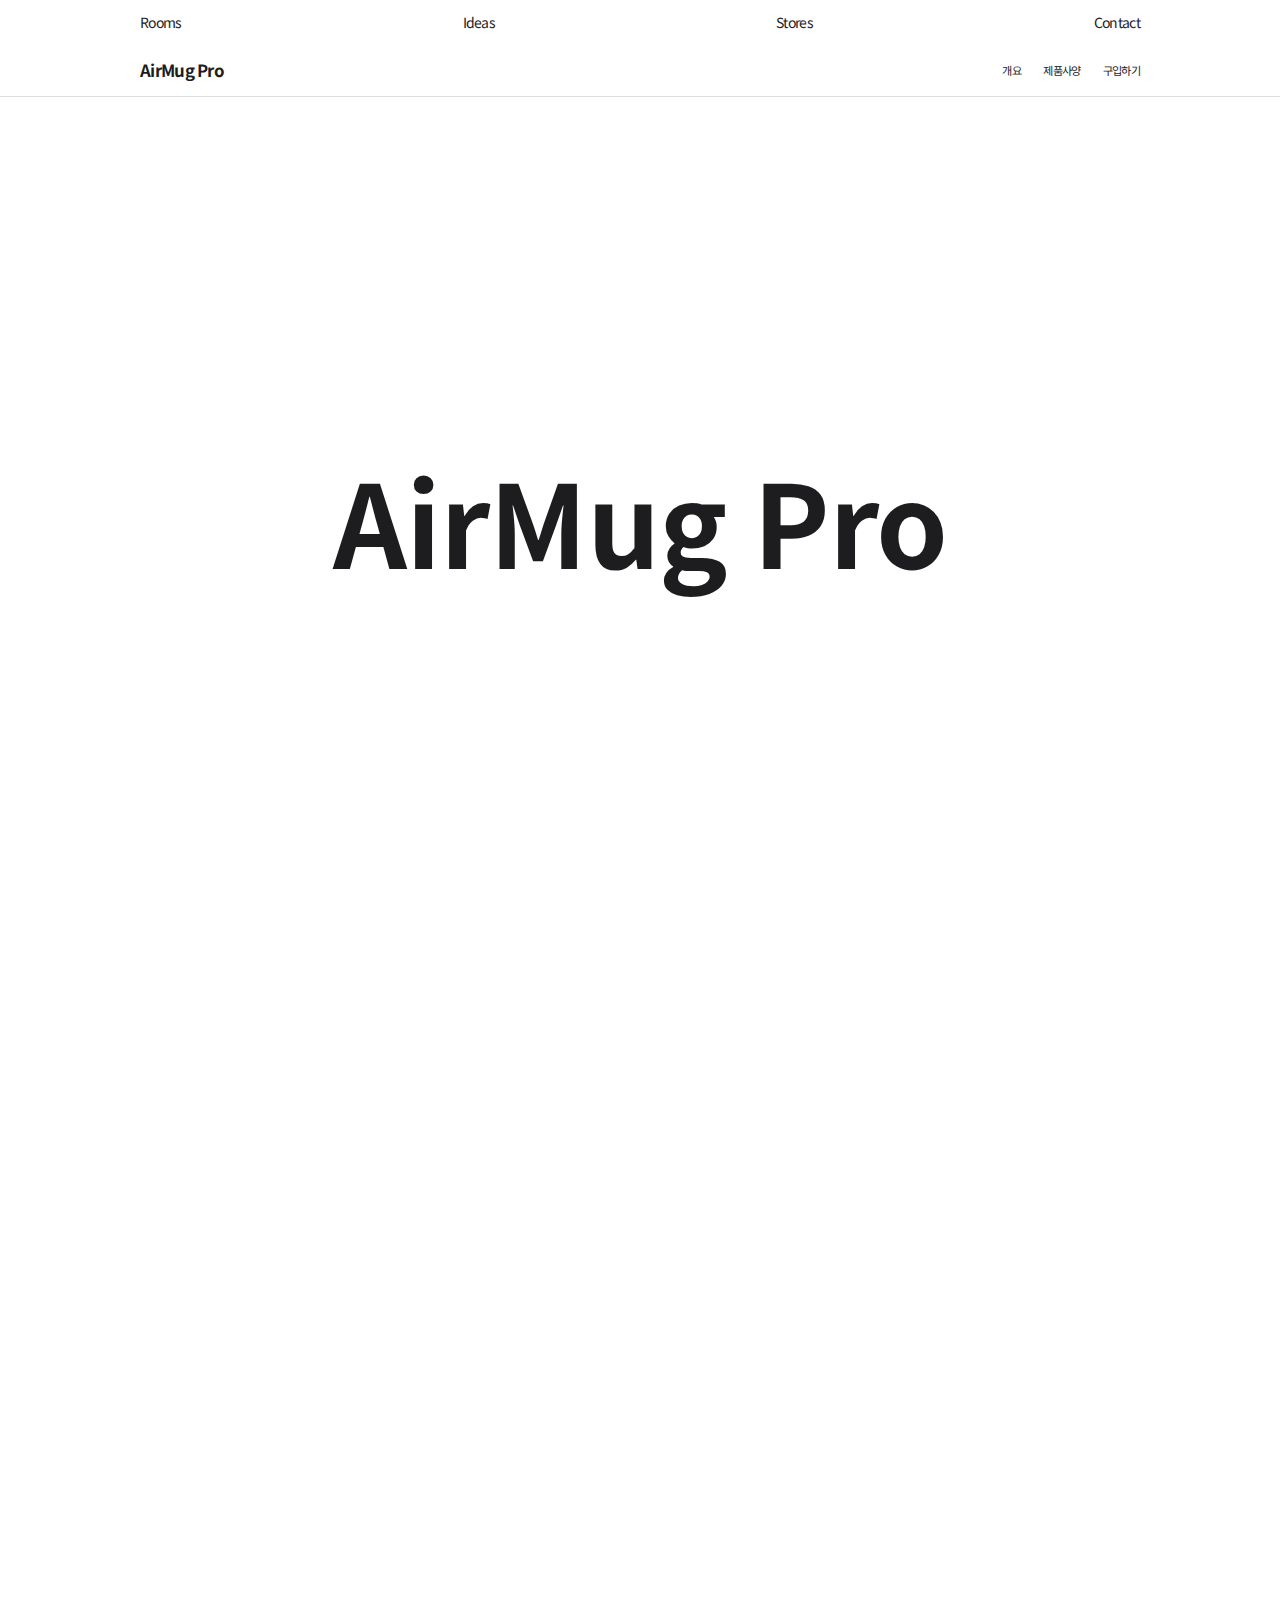
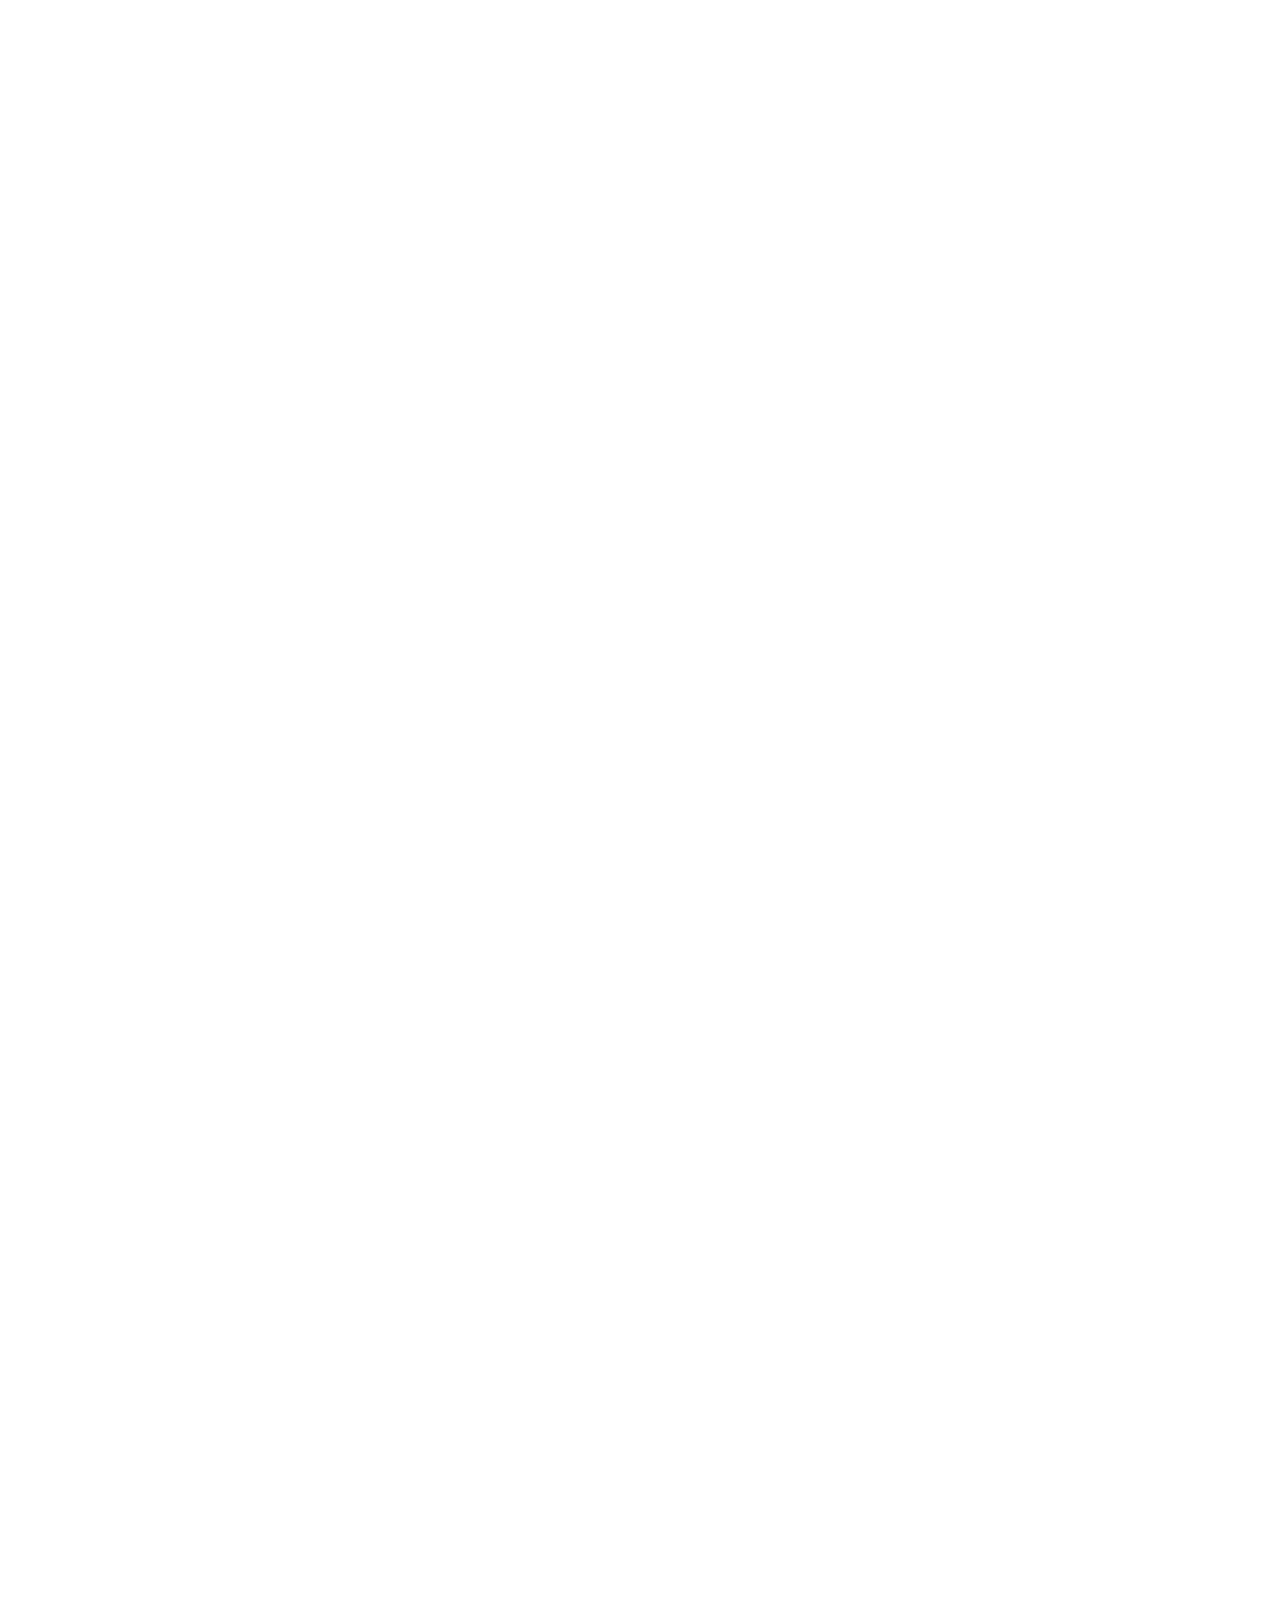
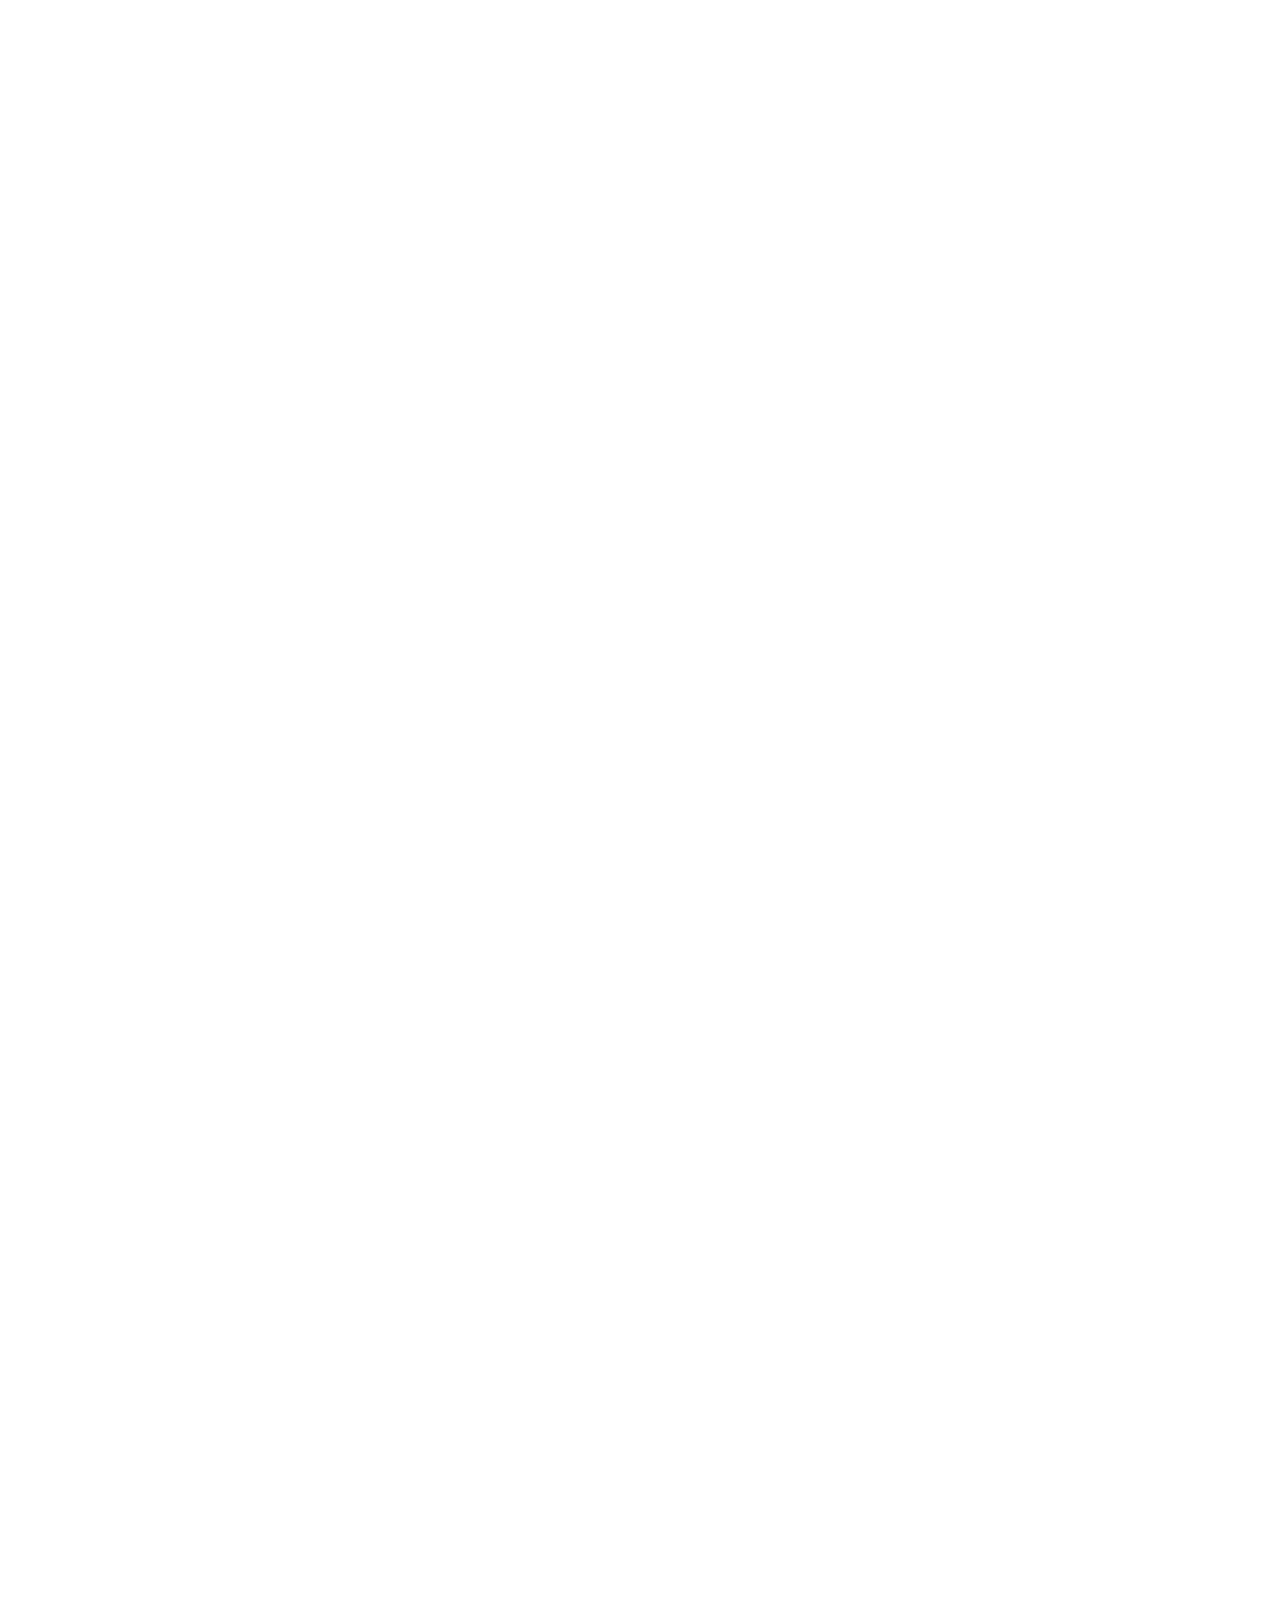
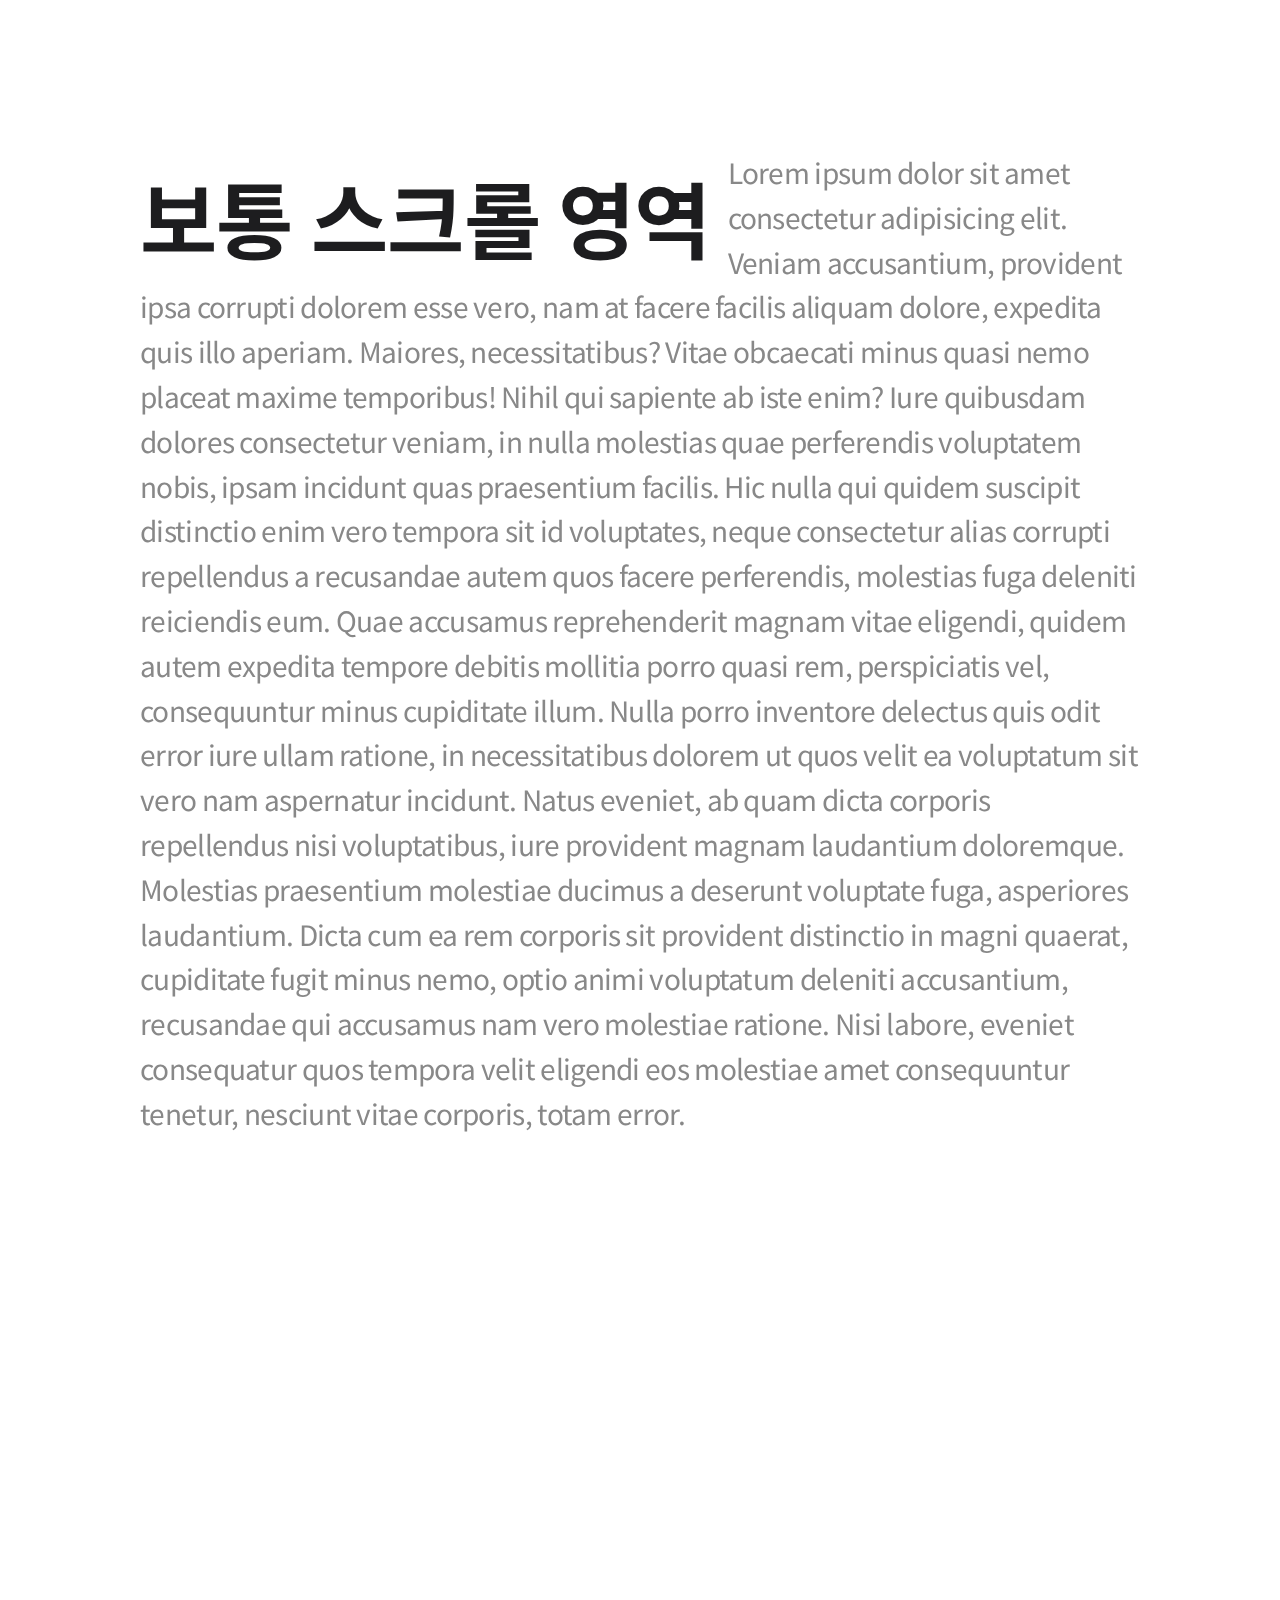
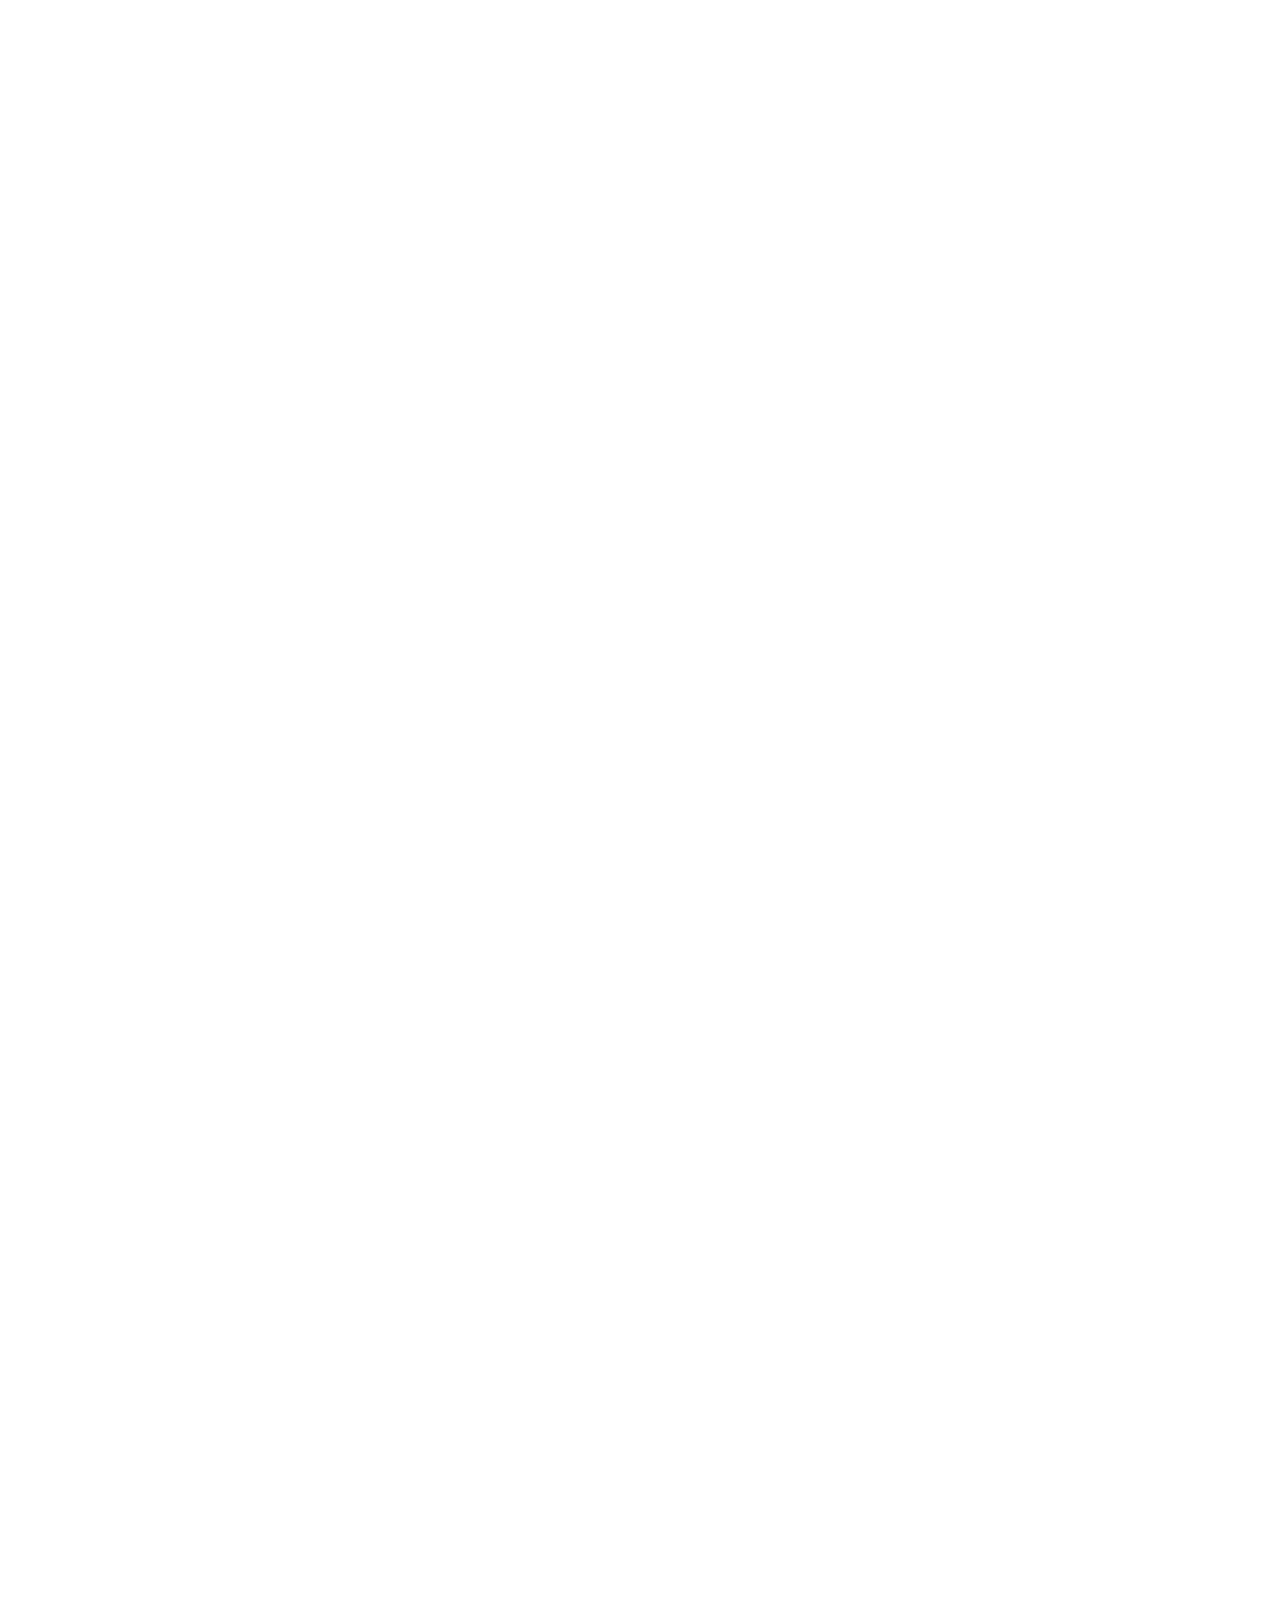
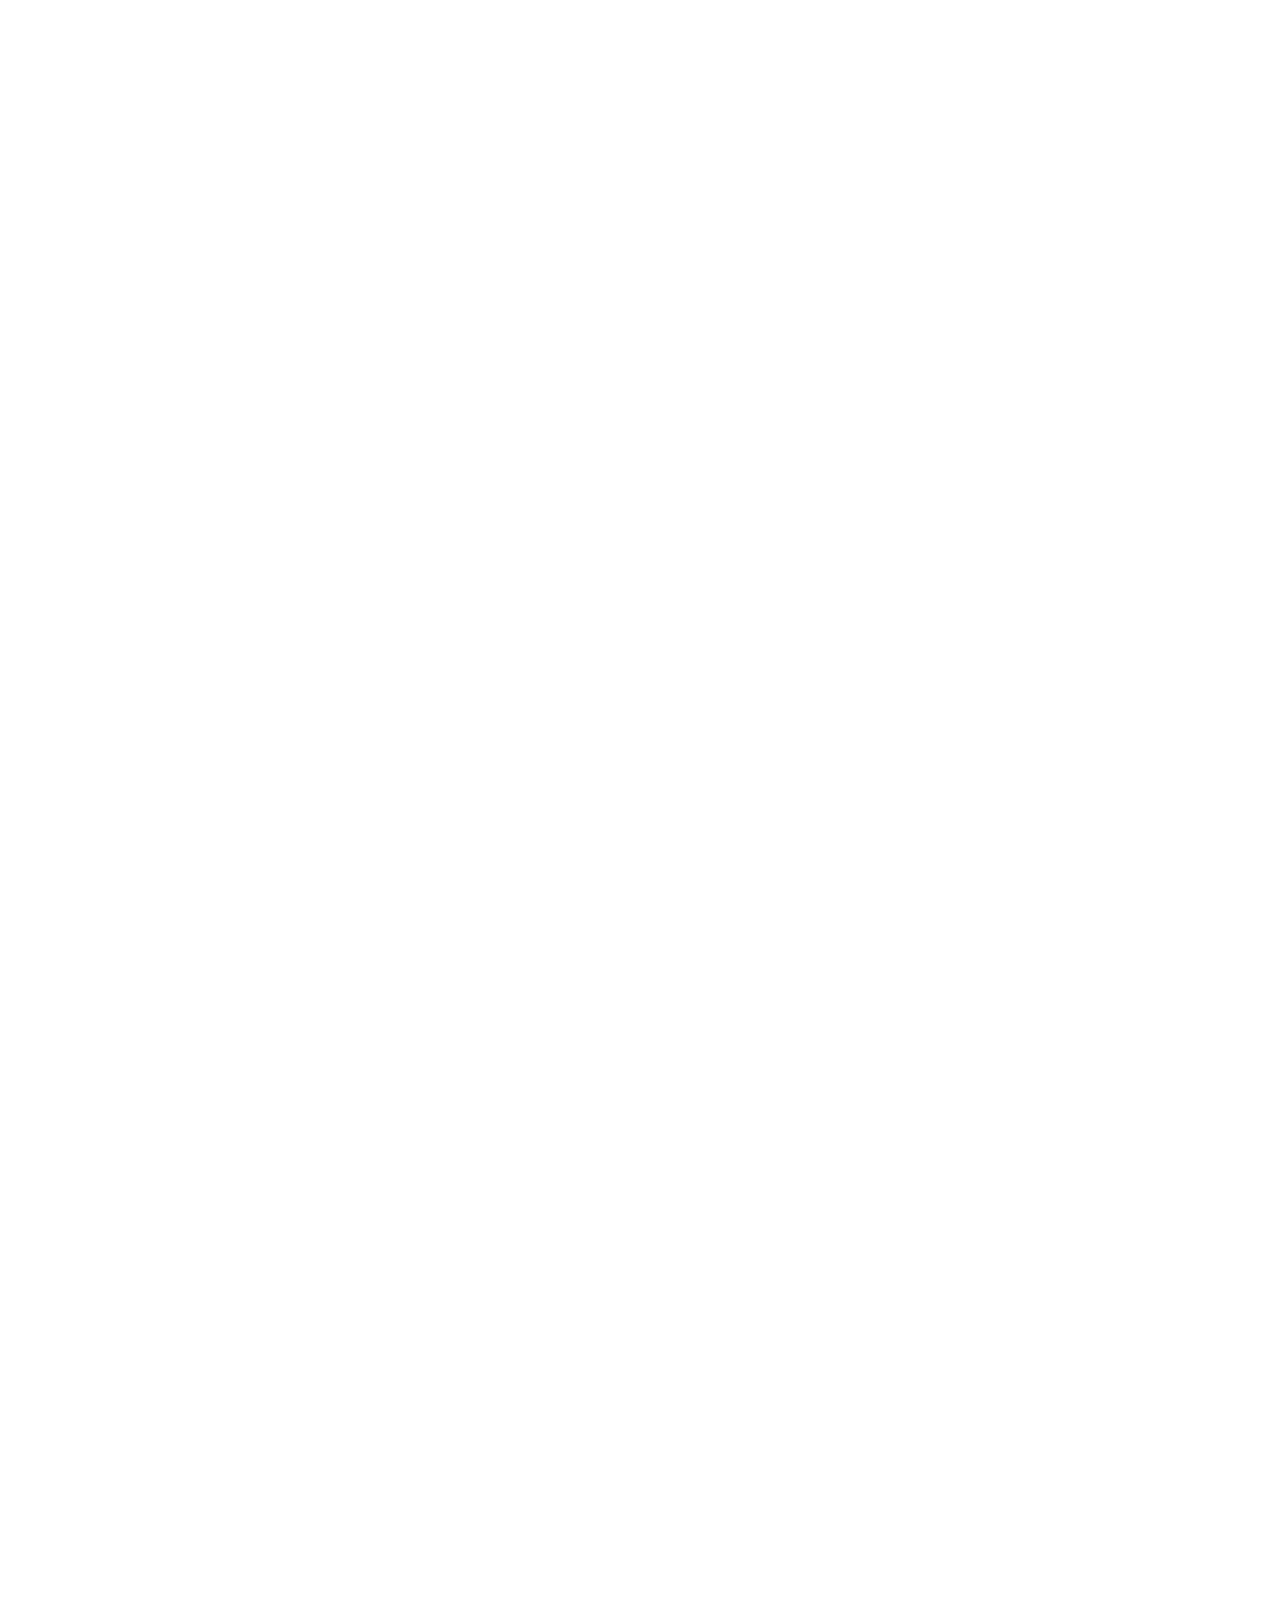
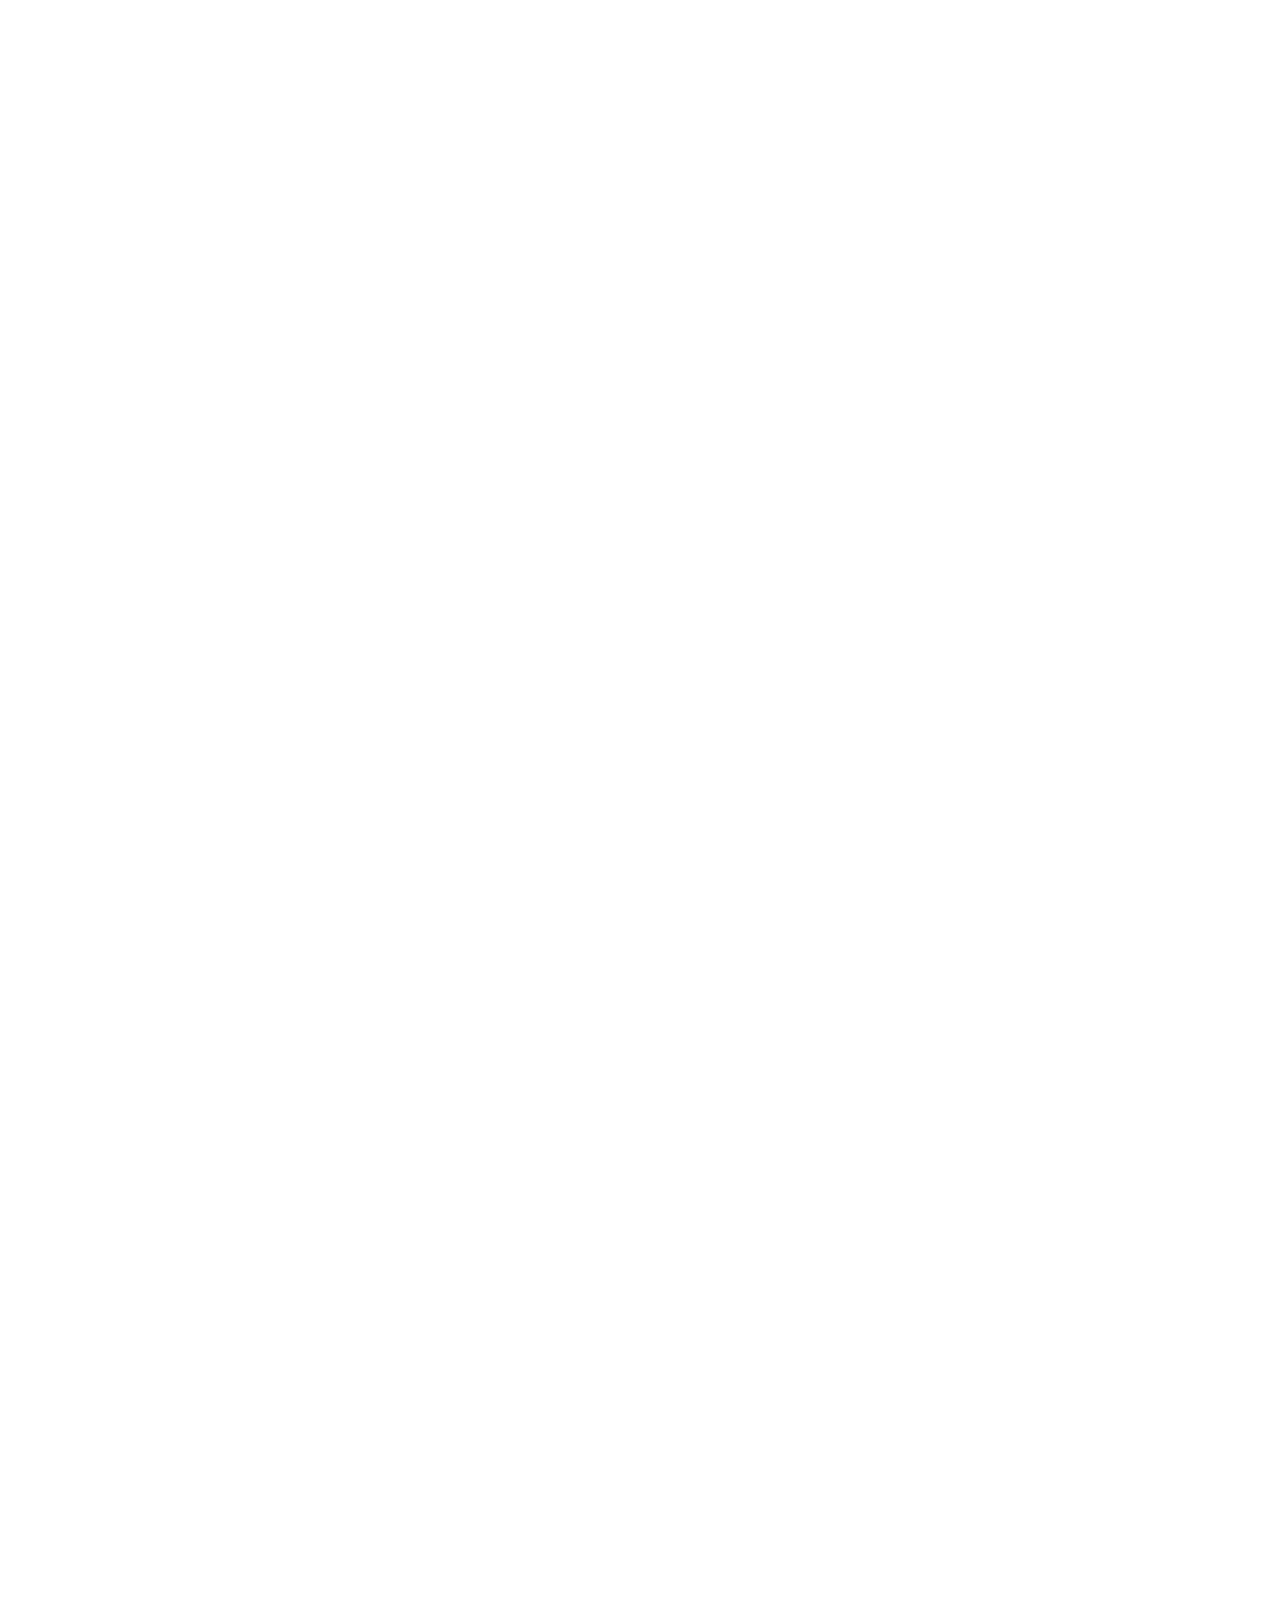
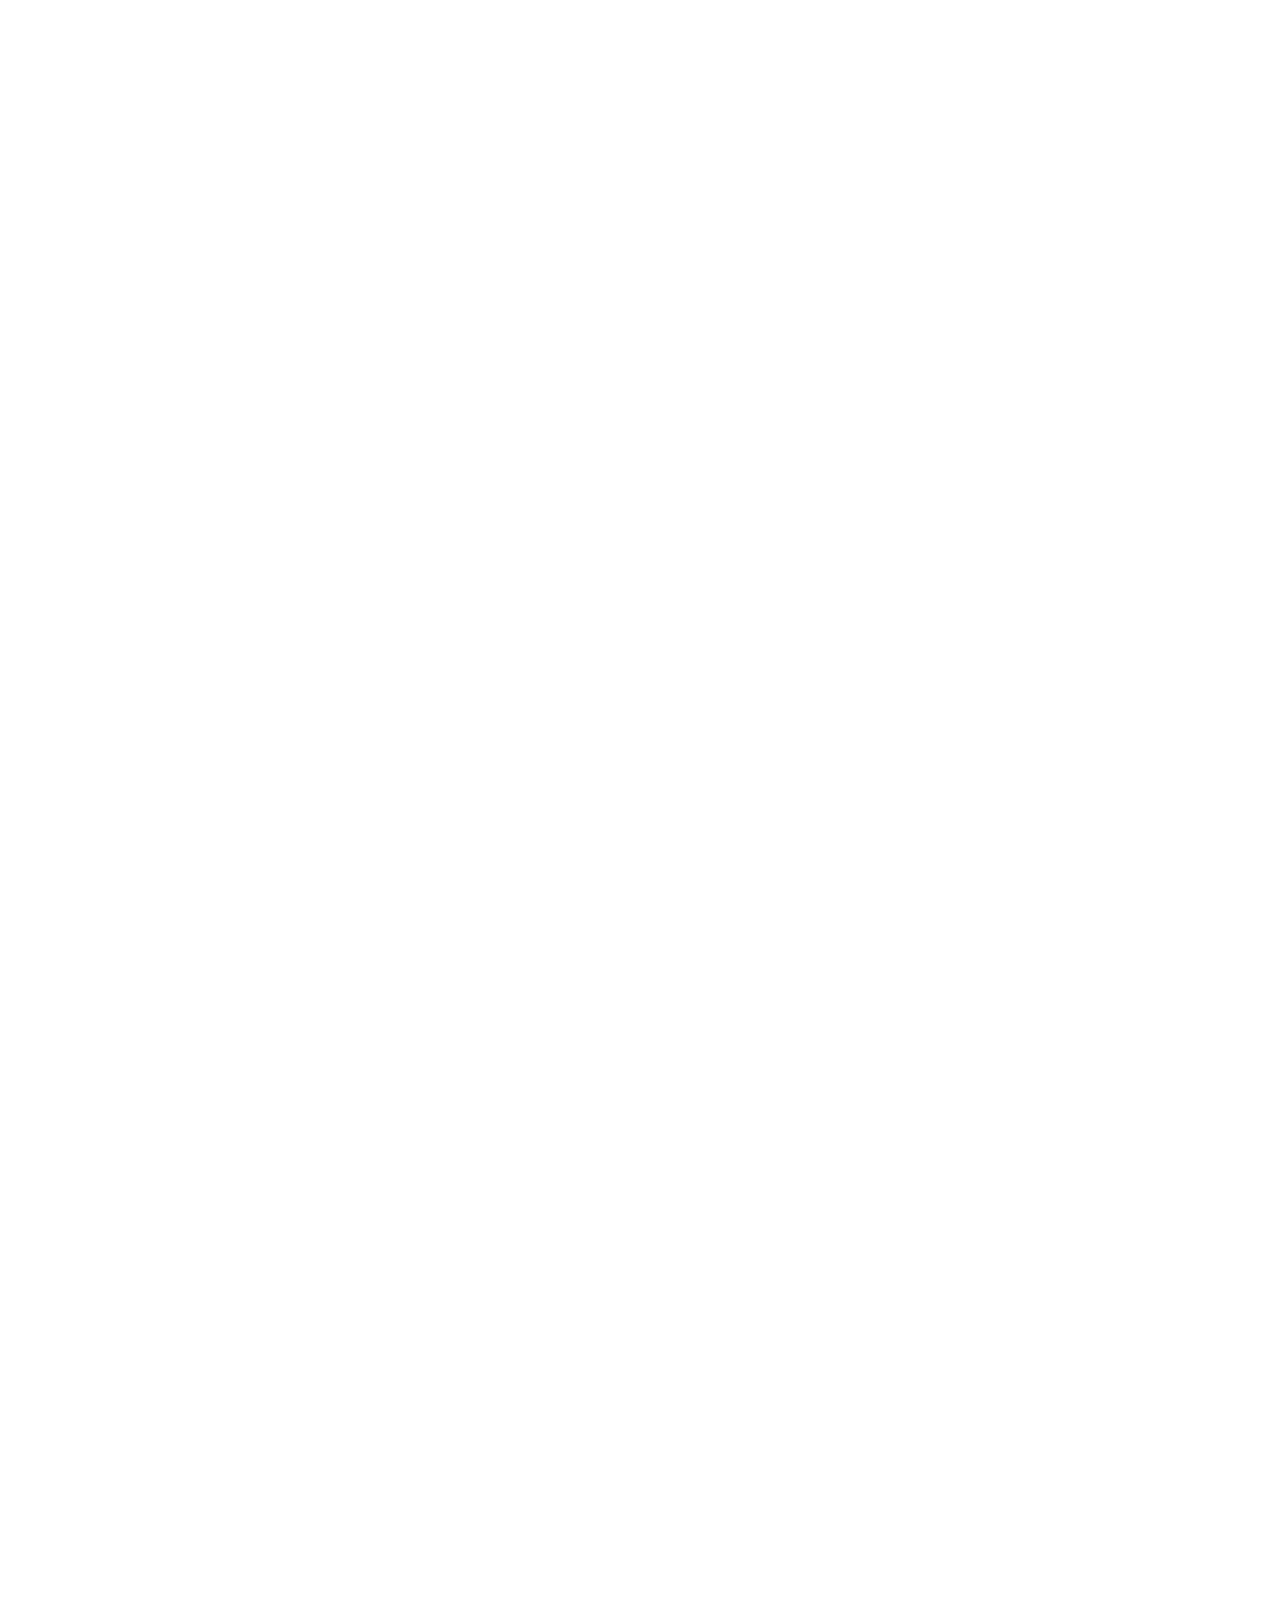
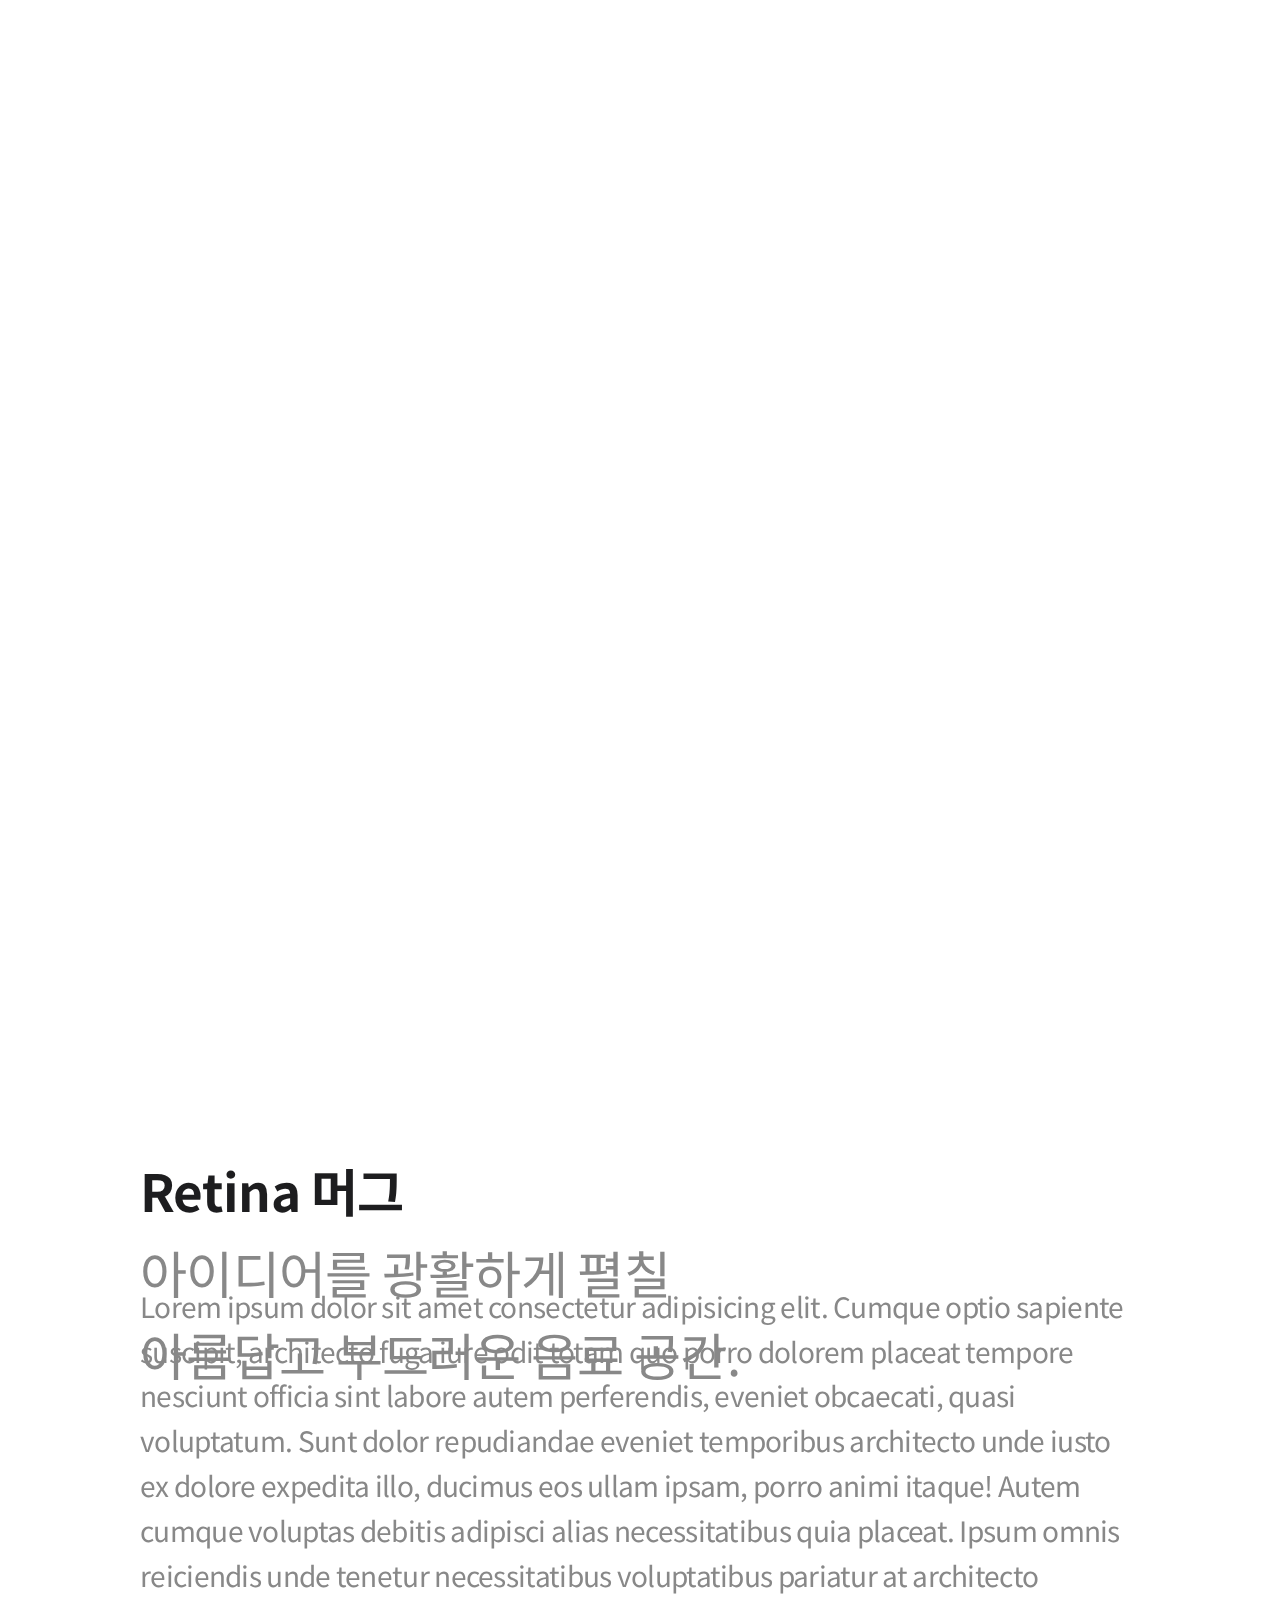
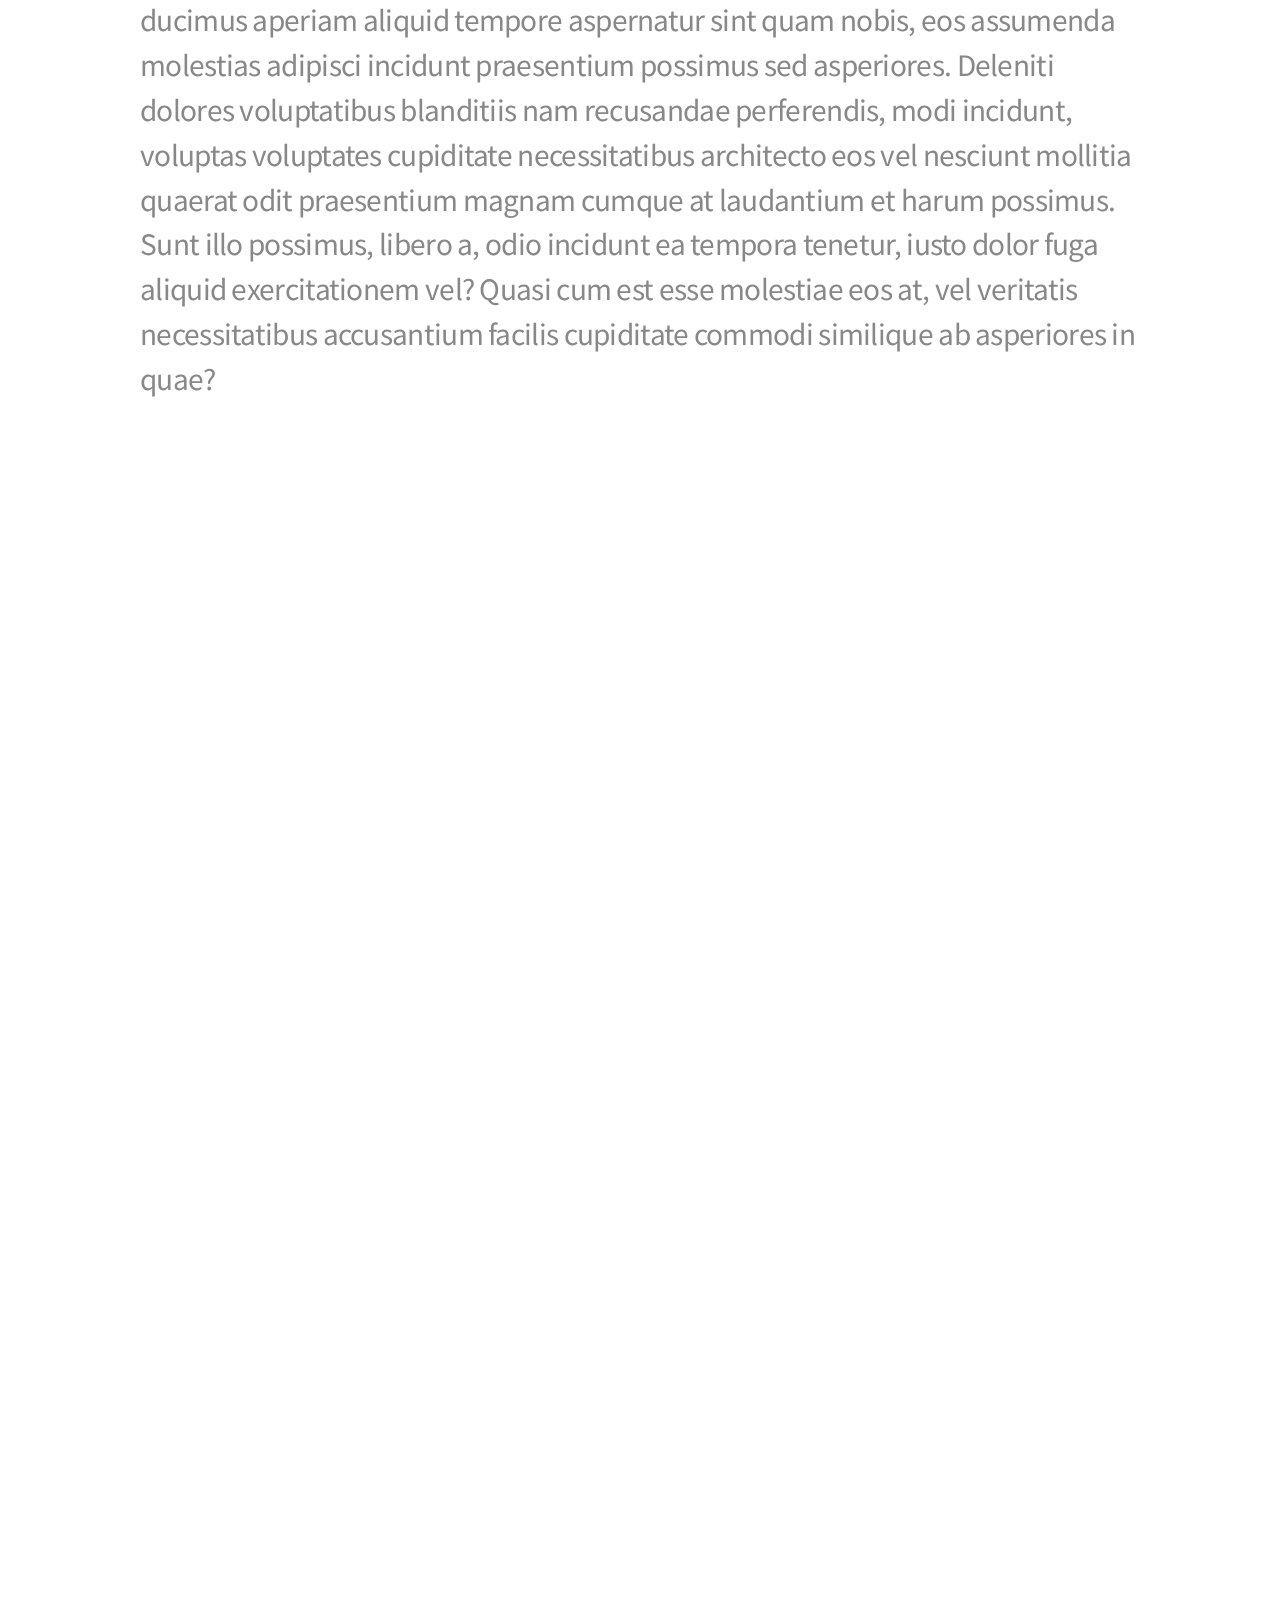
==== commit 3d33e950: "17강 스크롤 애니메이션 구현4까지 완료" ====
--- a/blank.html
+++ b/blank.html
@@ -32,13 +32,13 @@
 		<section class="scroll-section" id="scroll-section-0">
 			<h1>AirMug Pro</h1>
 			<!-- 감싸는 컨테이너가 하나 있으면 위치 잡을 때 편함 && 텍스트가 한 줄이던 두 줄이던 가운데 정렬을 쉽게하기 위해 컨테이너 만듦 -->
-			<div class="sticky-elem main-message">
+			<div class="sticky-elem main-message a">
 				<p>온전히 빠져들게 하는<br>최고급 세라믹</p>
-			</div><div class="sticky-elem main-message">
+			</div><div class="sticky-elem main-message b">
 				<p>주변 맛을 느끼게 해주는<br>주변 맛 허용 모드</p>
-			</div><div class="sticky-elem main-message">
+			</div><div class="sticky-elem main-message c">
 				<p>온종일 편안한<br>맞춤형 손잡이</p>
-			</div><div class="sticky-elem main-message">
+			</div><div class="sticky-elem main-message d">
 				<p>새롭게 입가를<br>찾아온 매혹</p>
 			</div>
 		</section>
@@ -92,5 +92,8 @@
 			2022, 1분코딩 애플 클론
 		</footer>
 	</div>
+
+	<!-- 헤더에 스크립트 넣지 않는 이유 => 헤더에 넣으면 밑에 html이 로드가 되지 않았기 때문에 로딩이 필요함. 밑에다 넣으면 이미 html이 다 로드되어있기 때문에 로딩 필요없음 -->
+	<script src="js/blank.js"></script>
 </body>
 </html>--- a/css/blank.css
+++ b/css/blank.css
@@ -27,11 +27,22 @@
 }
 
 .global-nav {
+  /* scroll-height 계산을 쉽게 하기 위해 nav를 공간차지 안하게 함 */
+  position: absolute;
+  top: 0;
+  left: 0;
+  width: 100%;
   height: 44px;
   padding: 0 1rem;
 }
 
 .local-nav {
+  /* scroll-height 계산을 쉽게 하기 위해 nav를 공간차지 안하게 함 */
+  position: absolute;
+  /* global-nav의 높이가 44px이니깐 top은 45px */
+  top: 45px; 
+  left: 0;
+  width: 100%;
   height: 52px;
   padding: 0 1rem;
   border-bottom: 1px solid #ddd;
@@ -77,6 +88,7 @@
   justify-content: center;
   height: 3em;
   font-size: 2.5rem;
+  opacity: 0;
 }
 
 .main-message p {
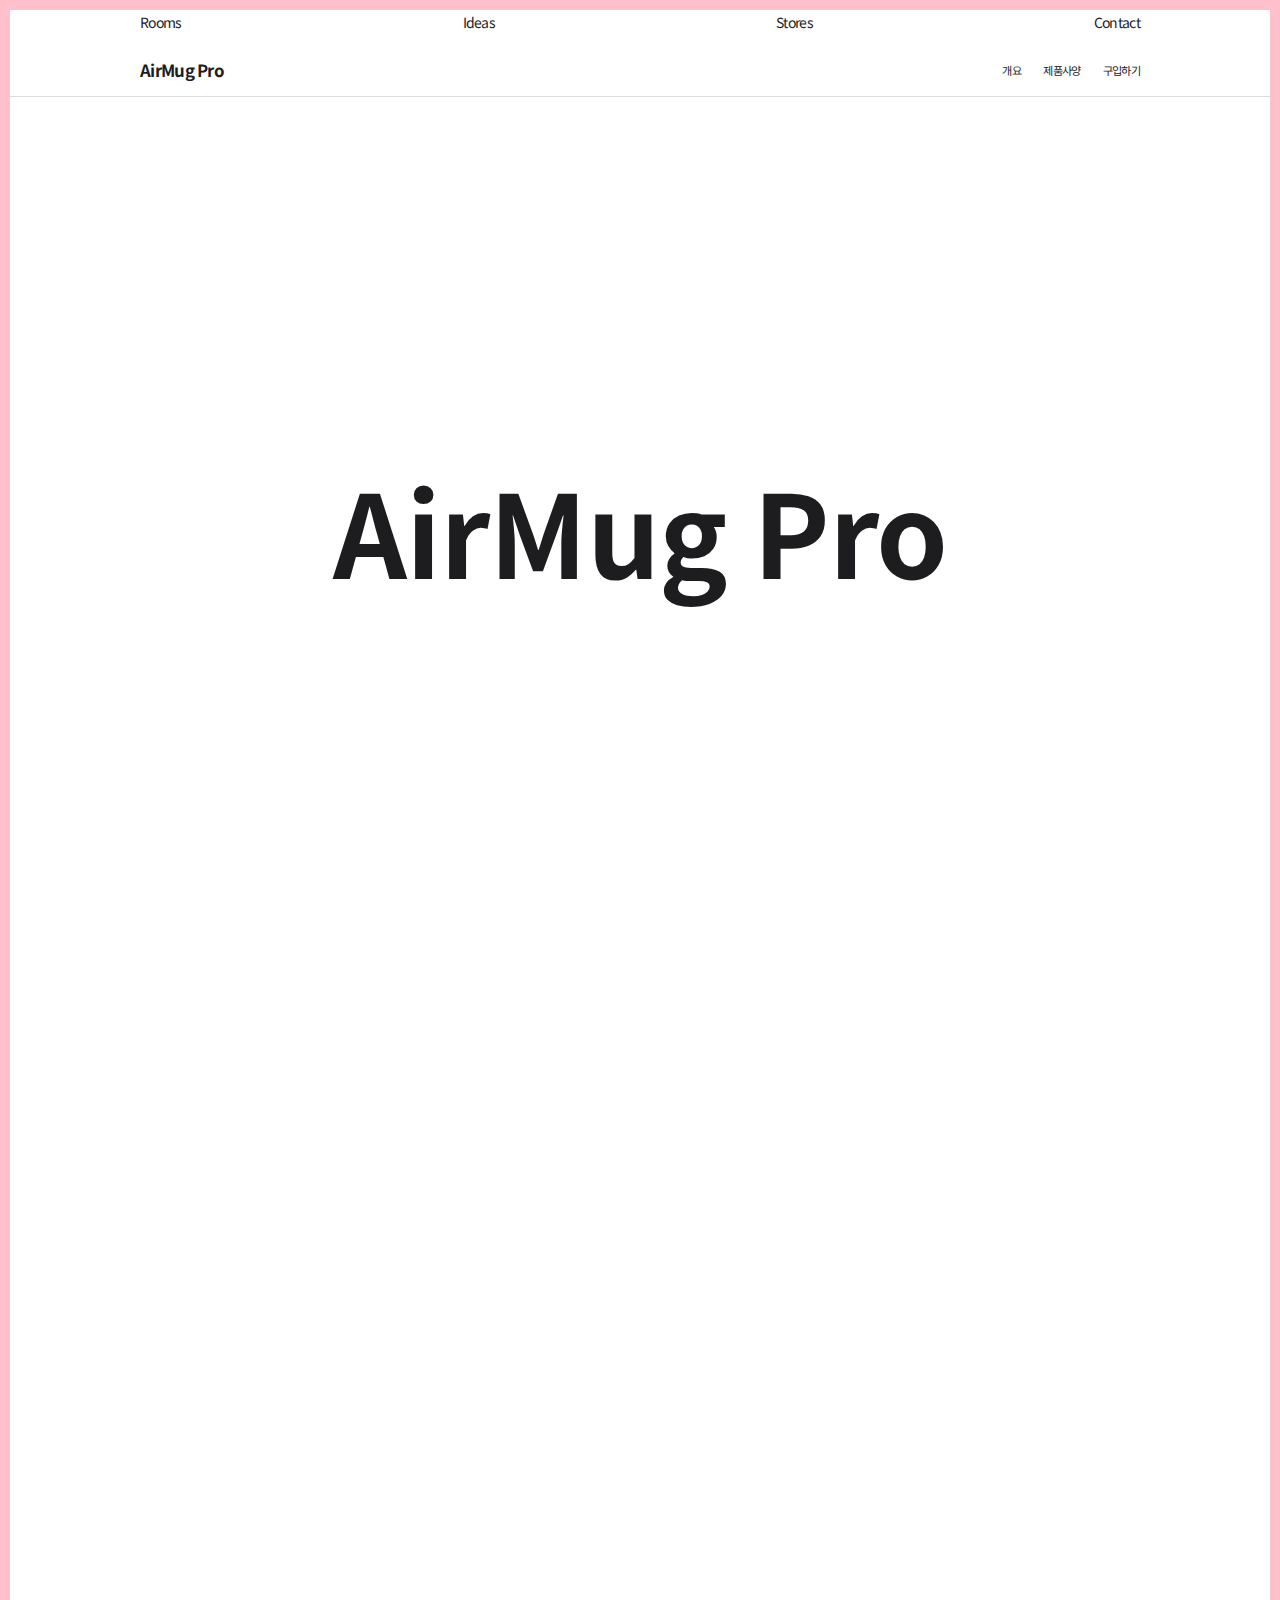
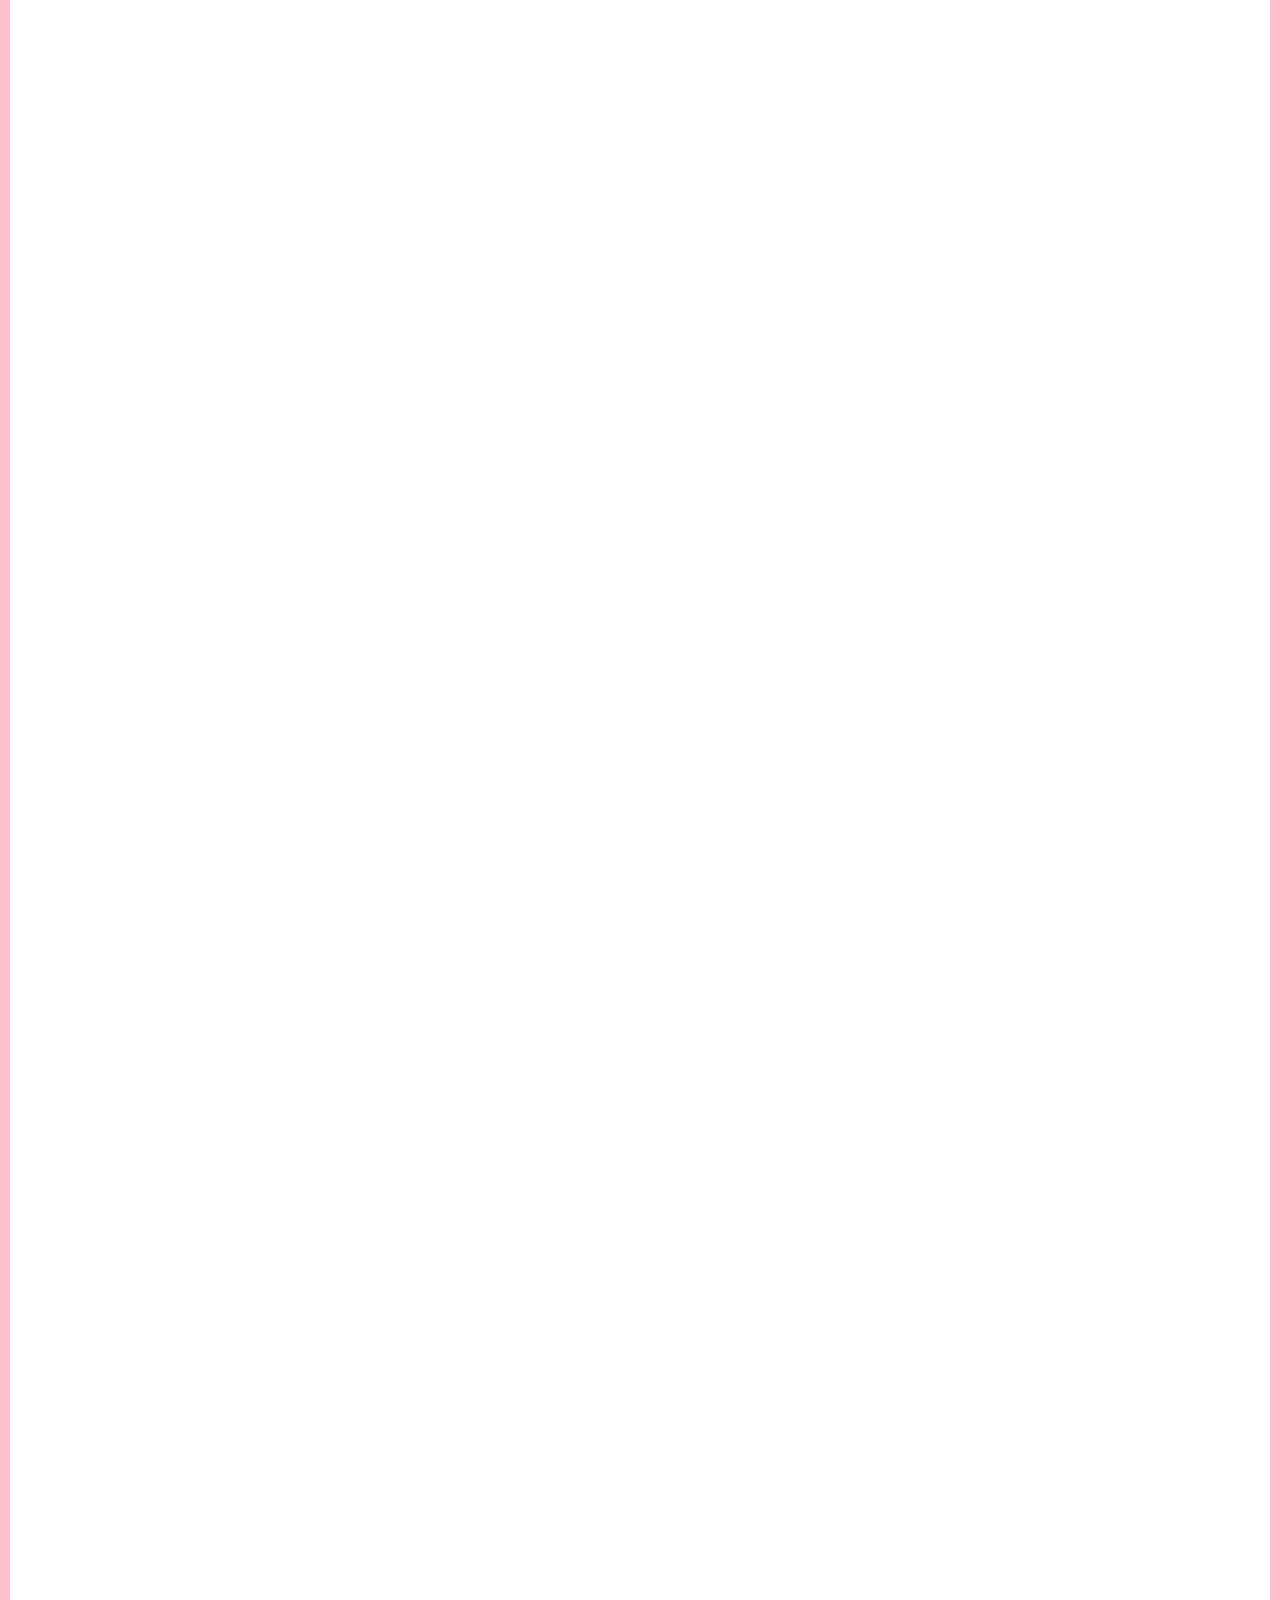
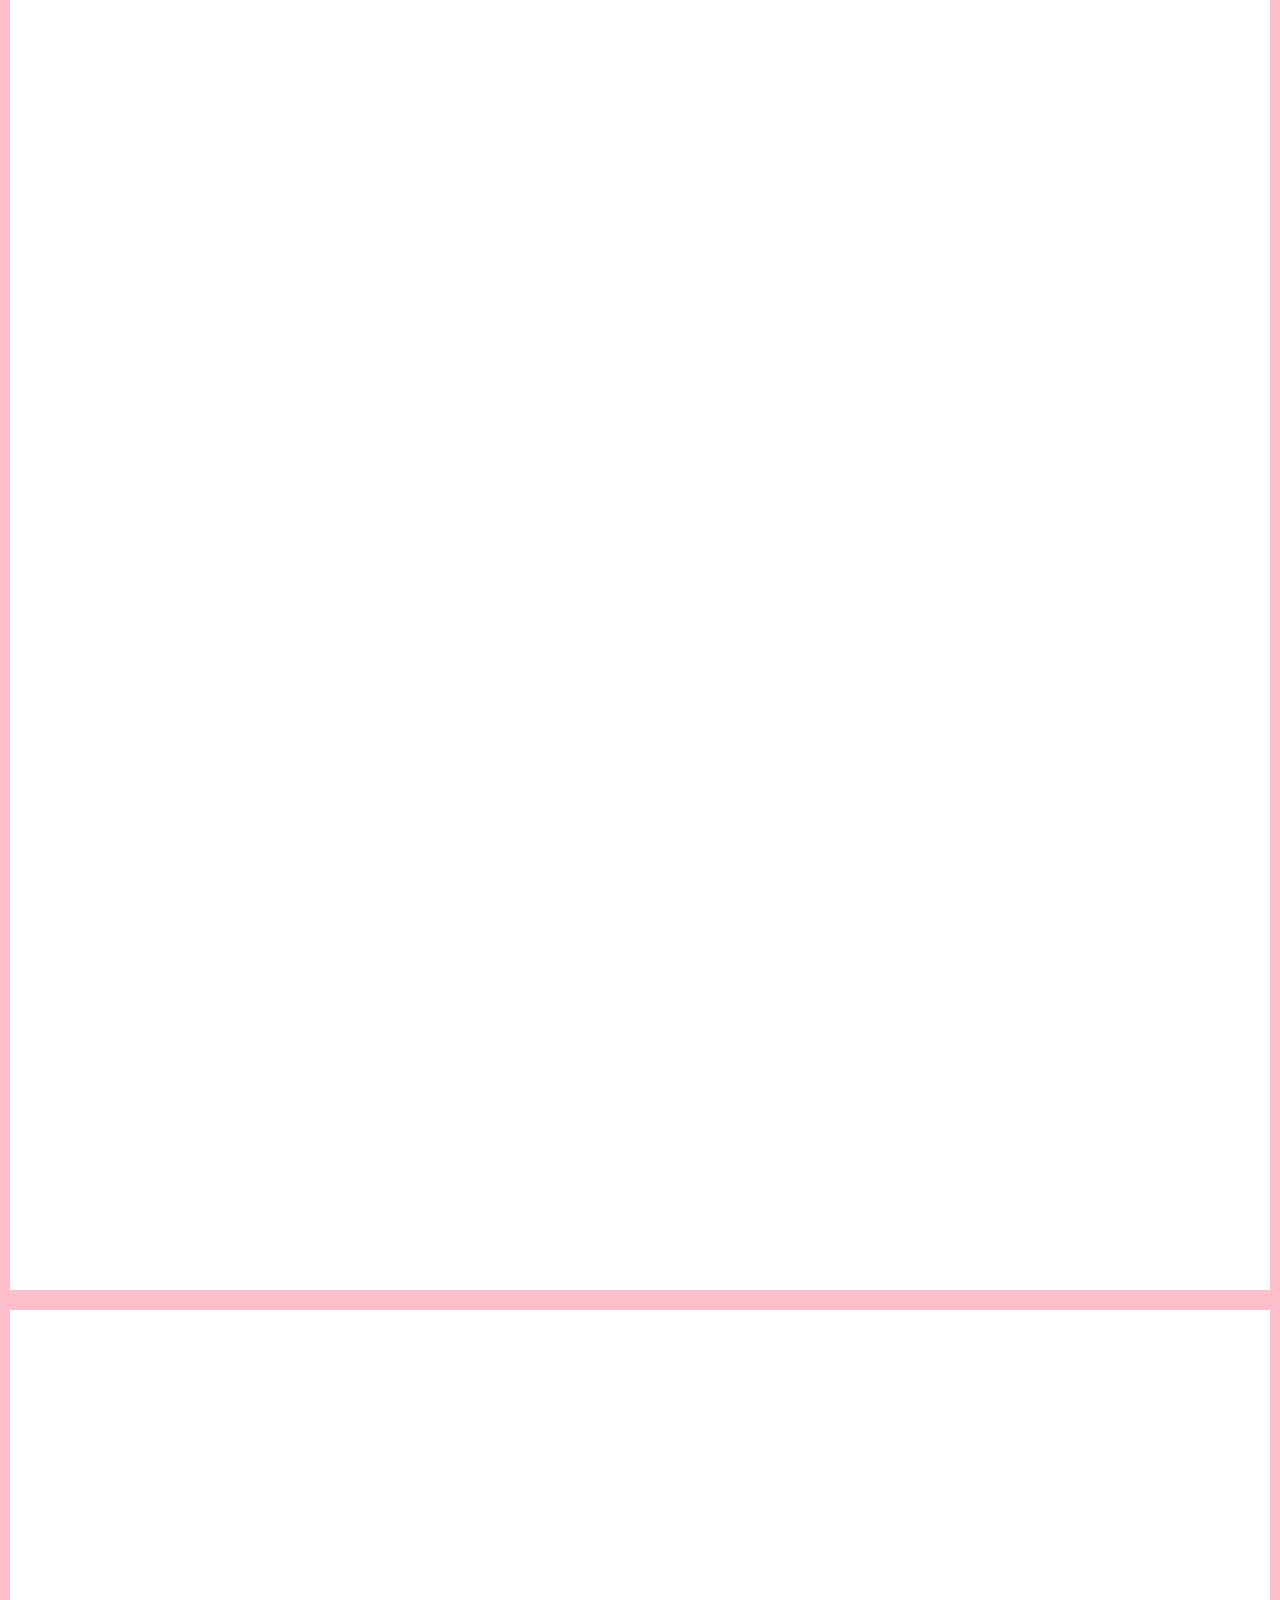
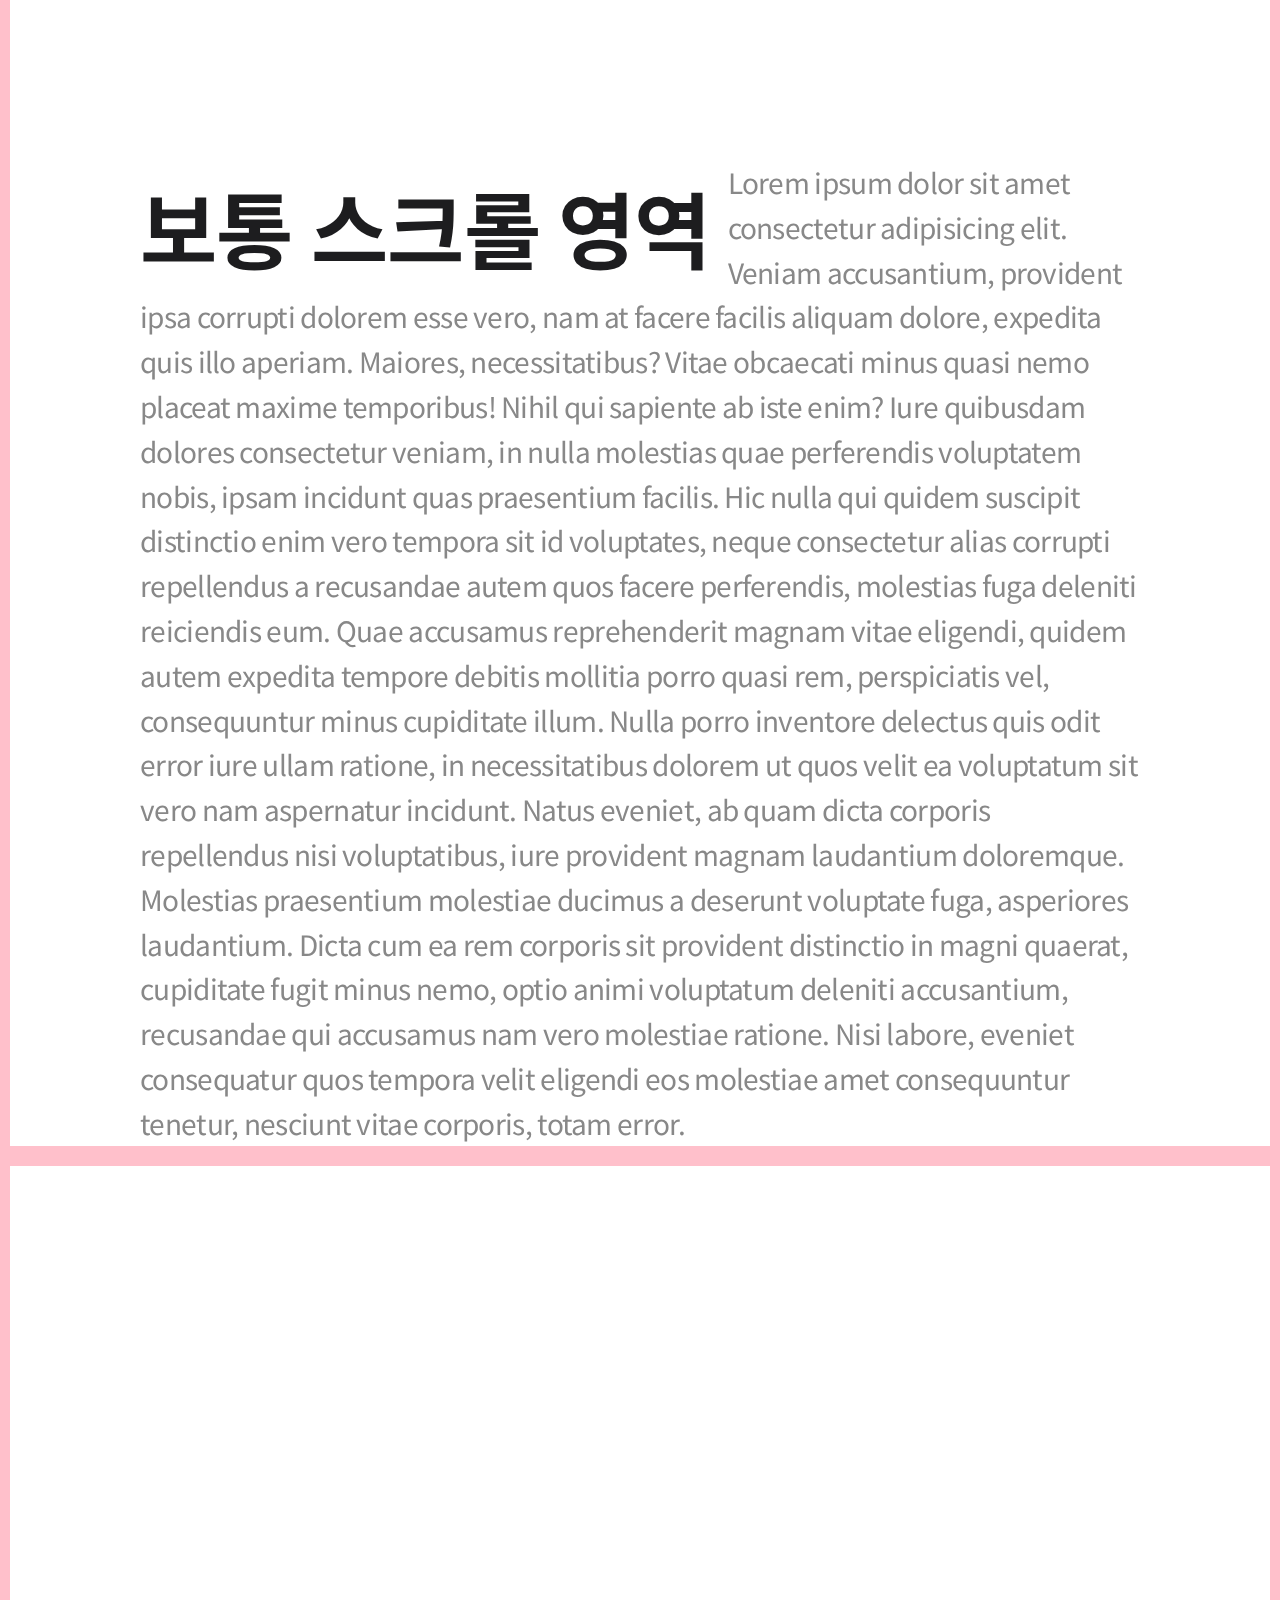
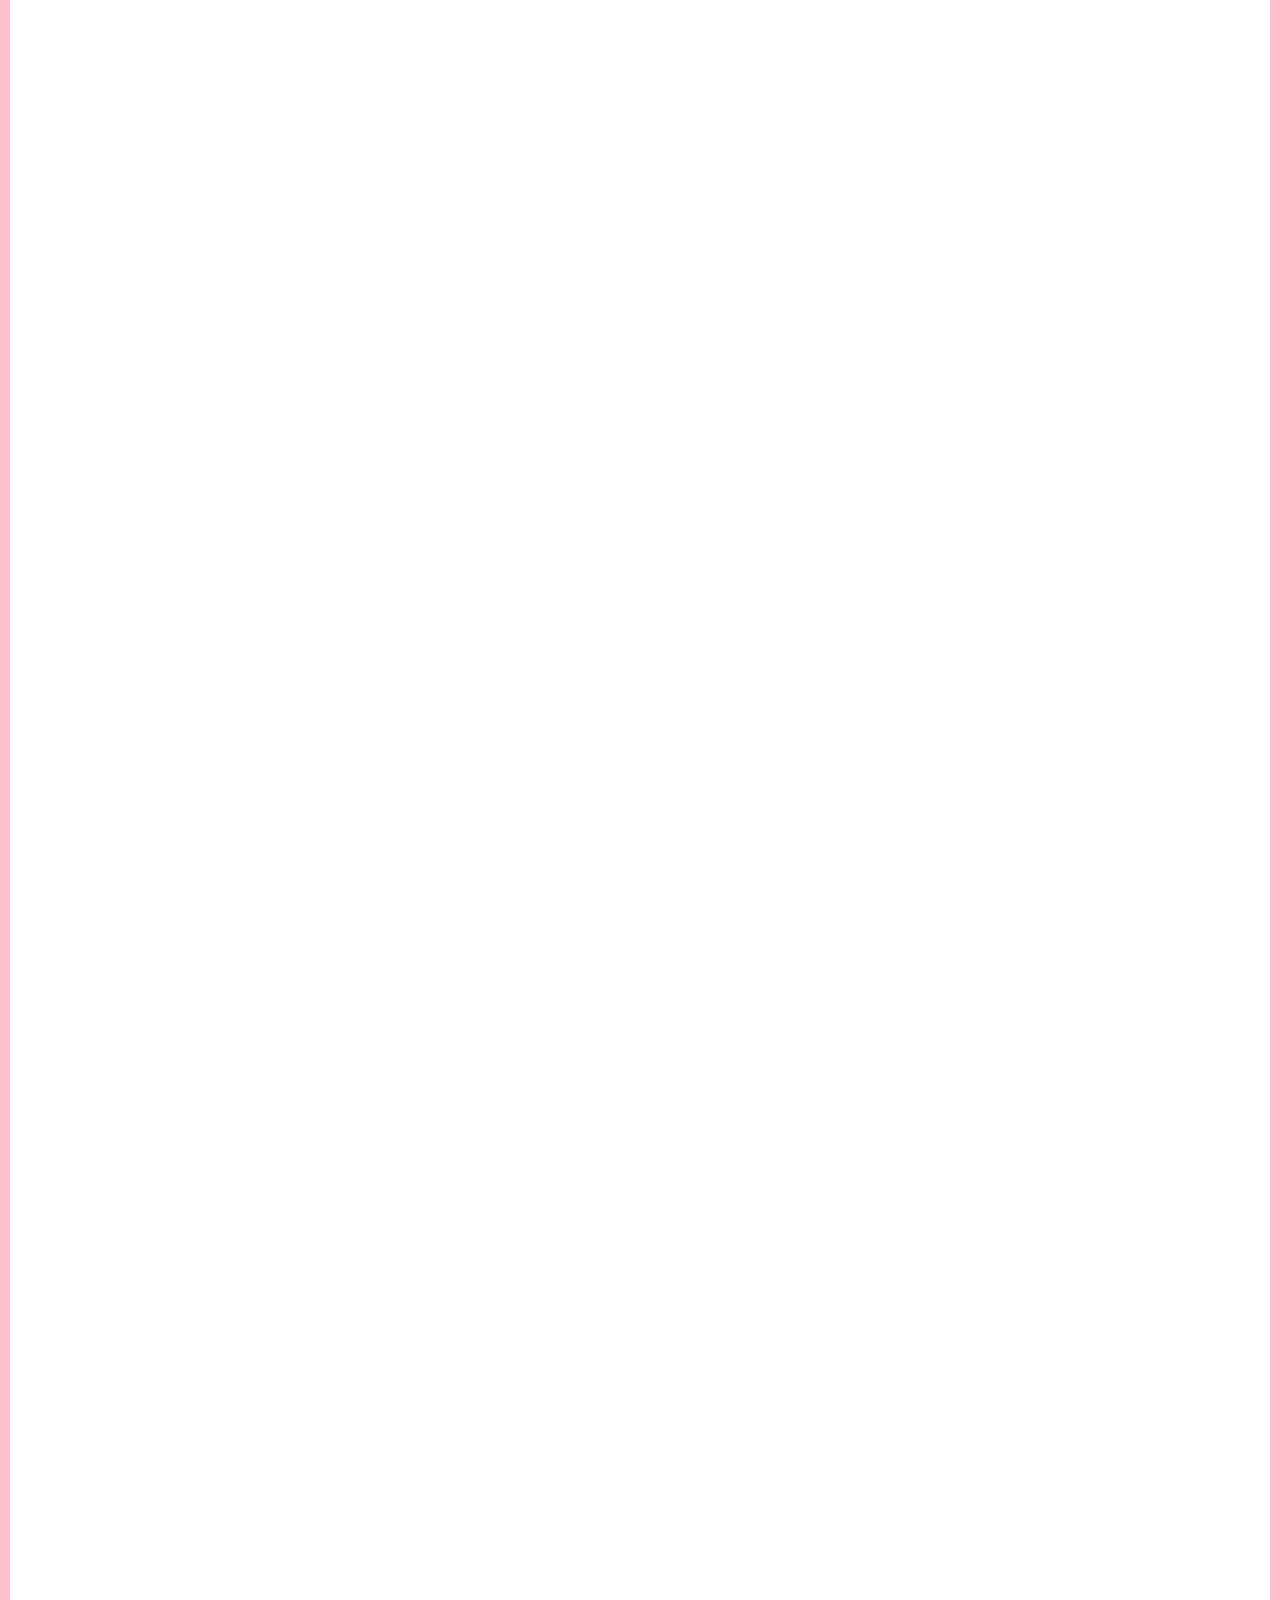
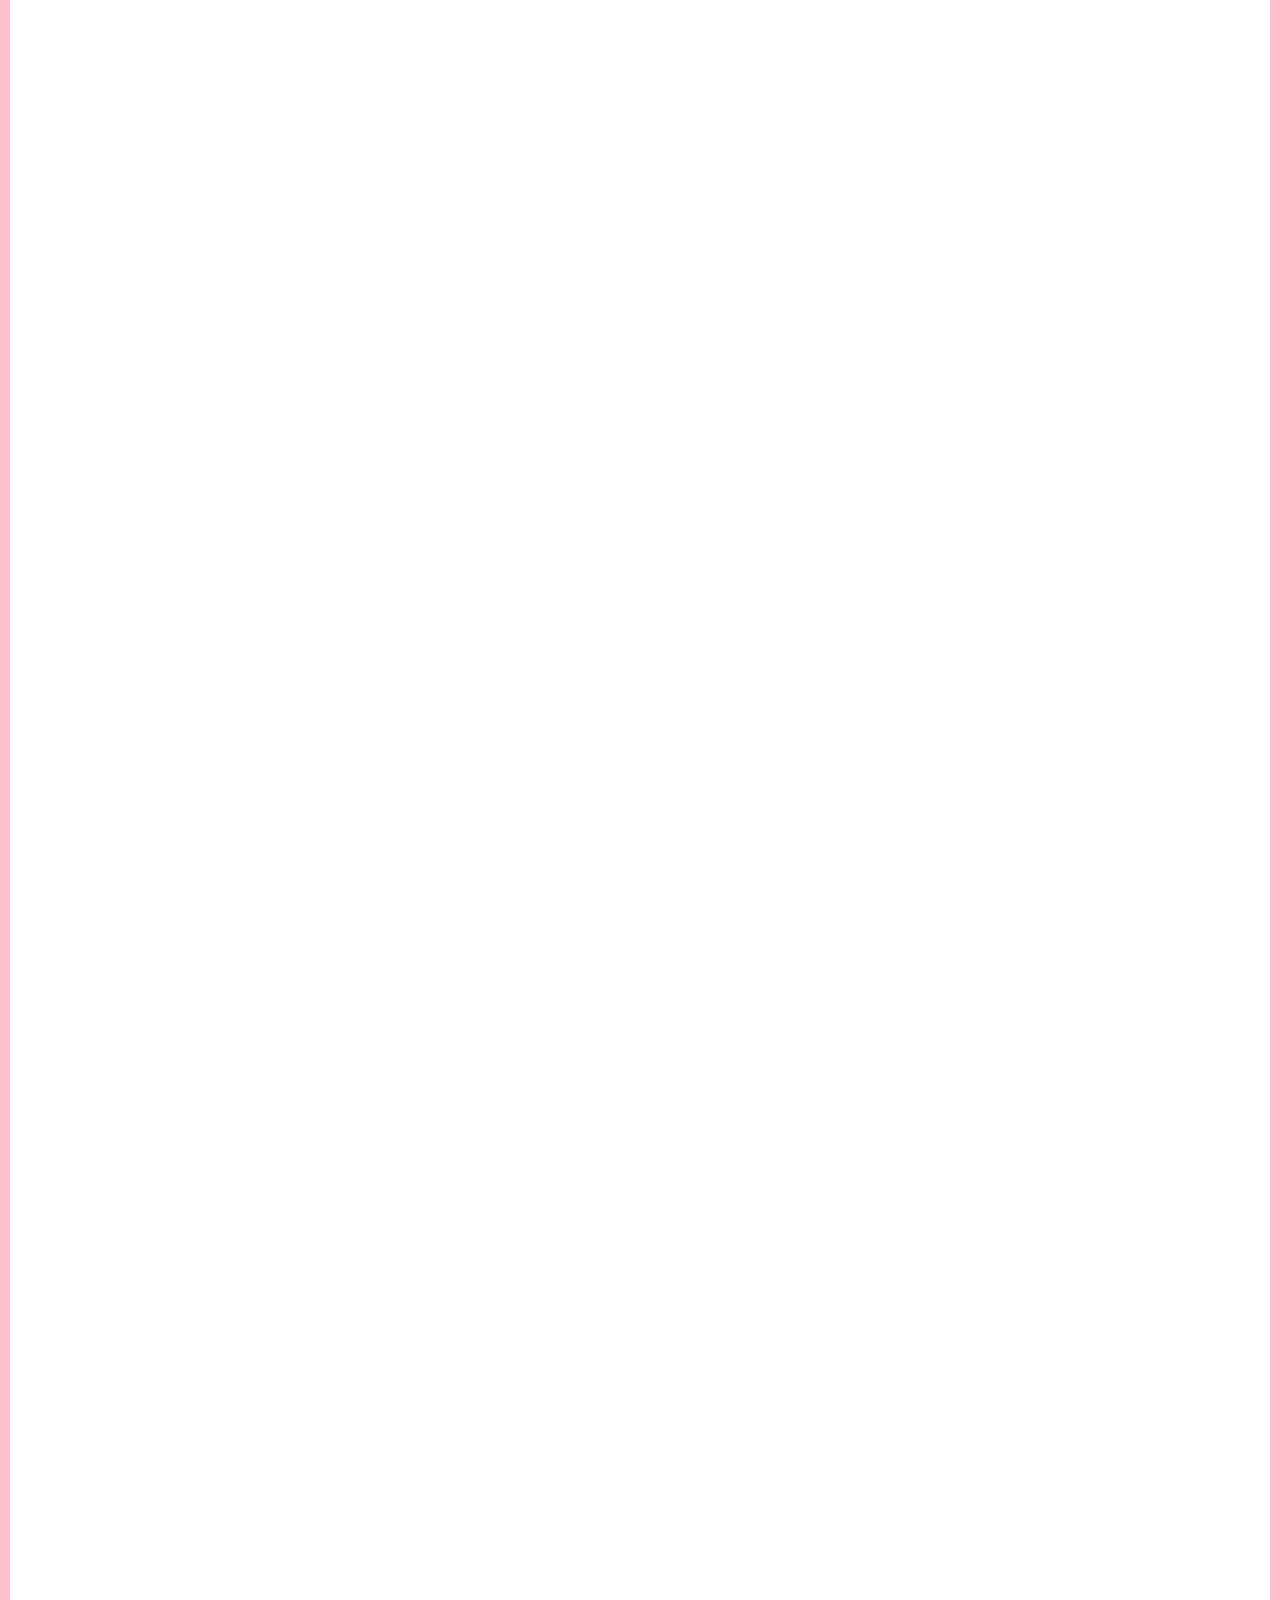
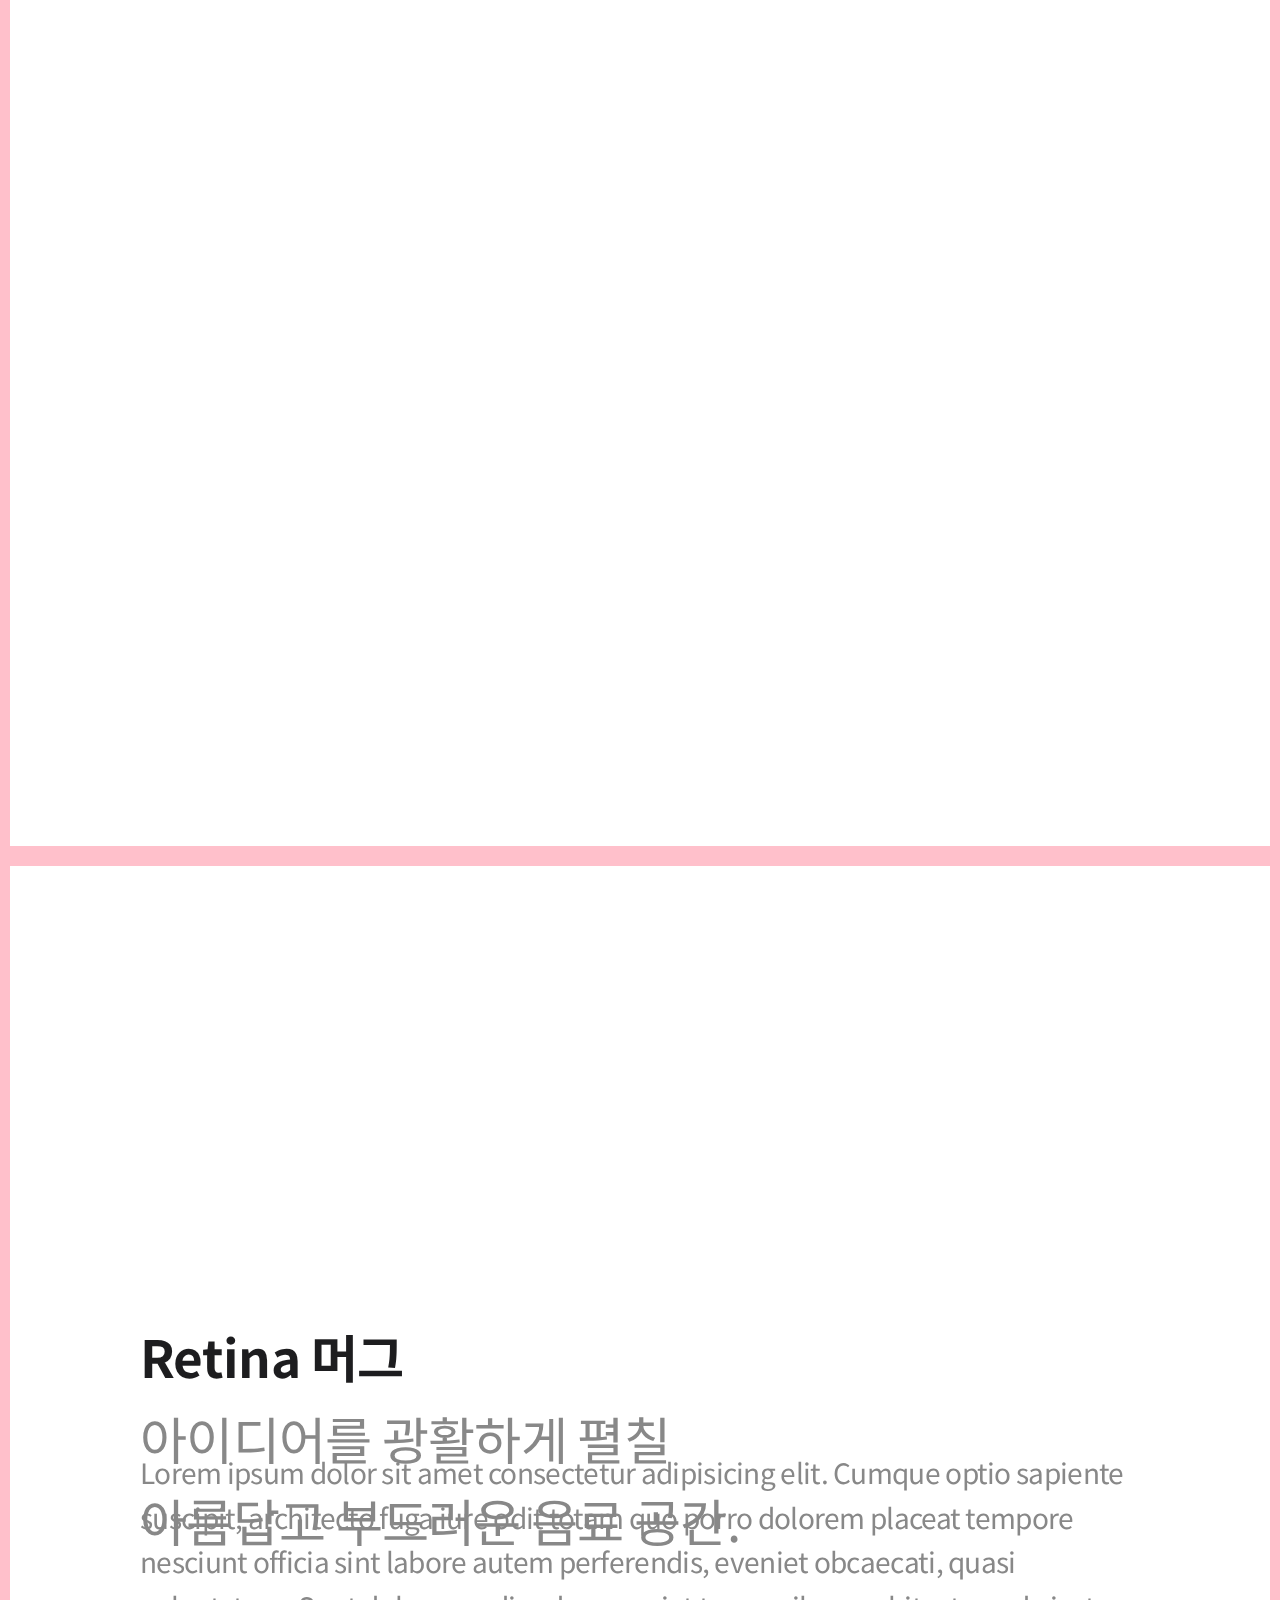
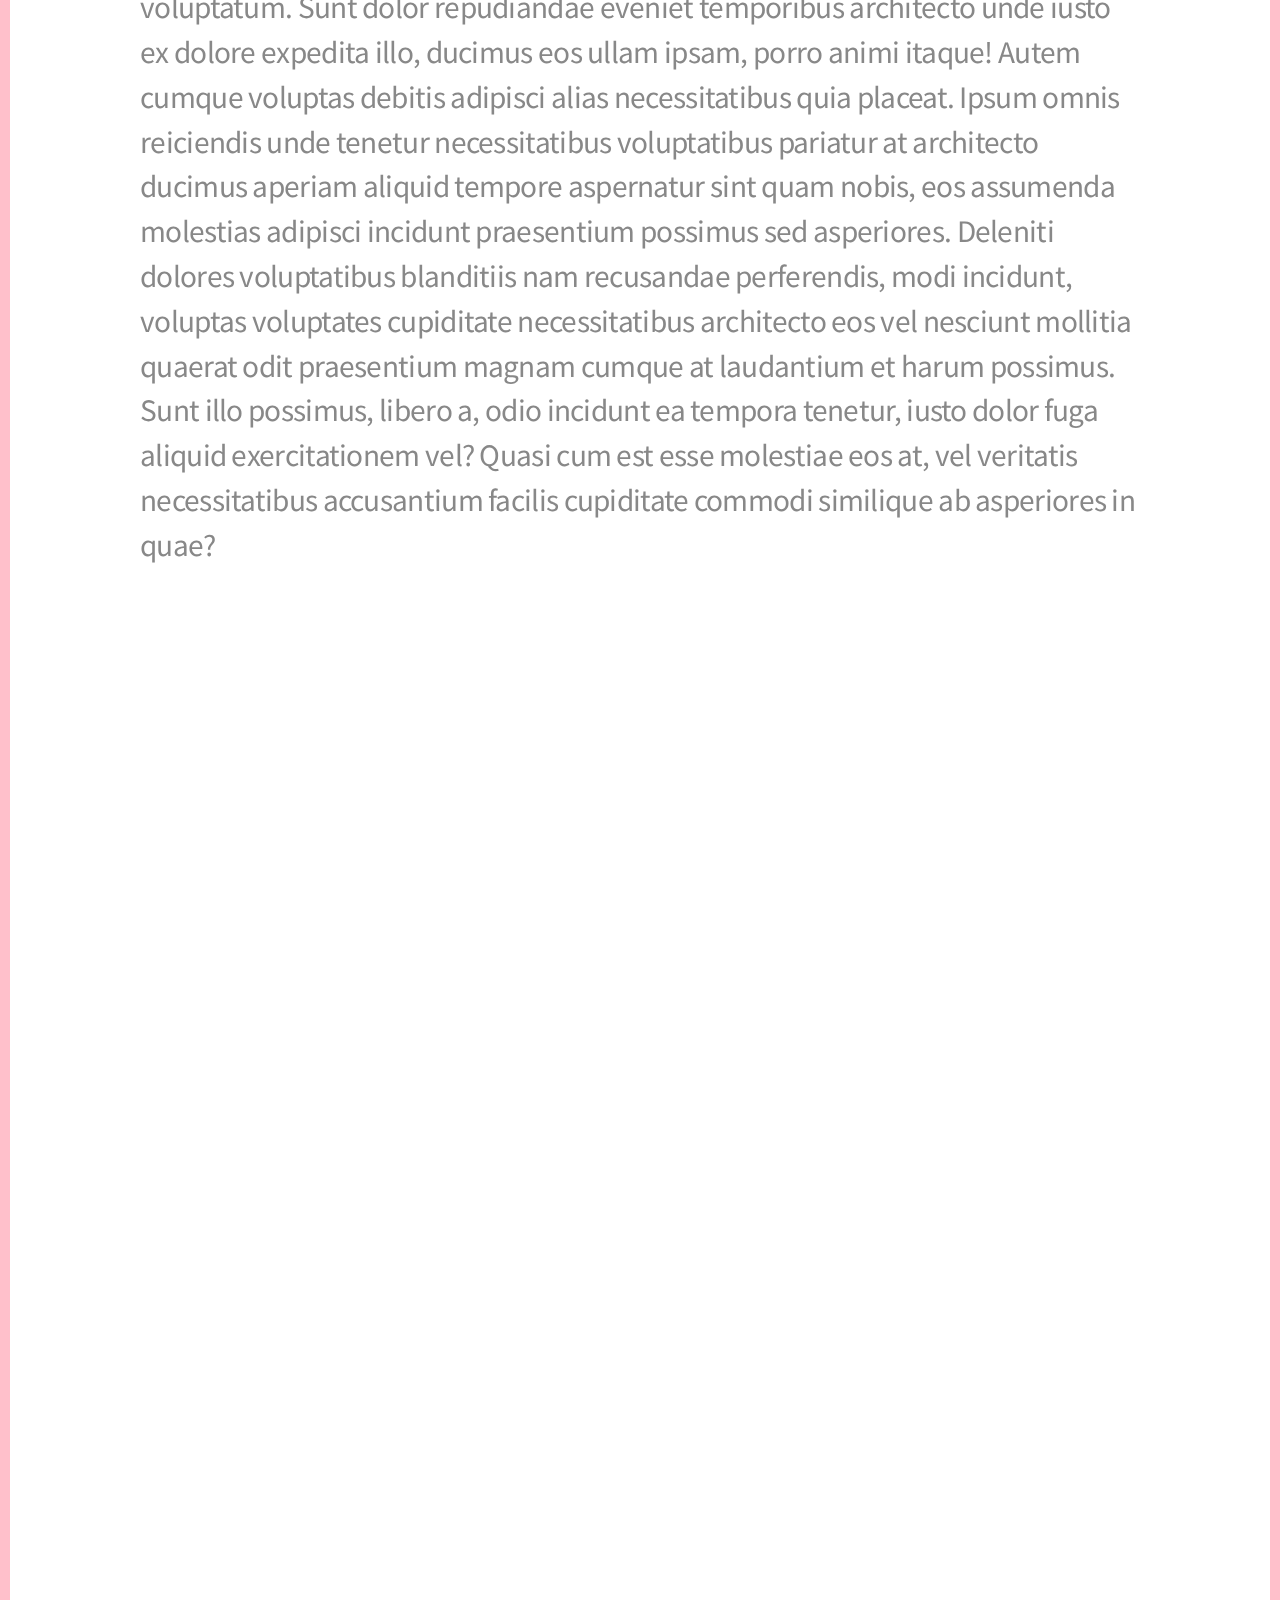
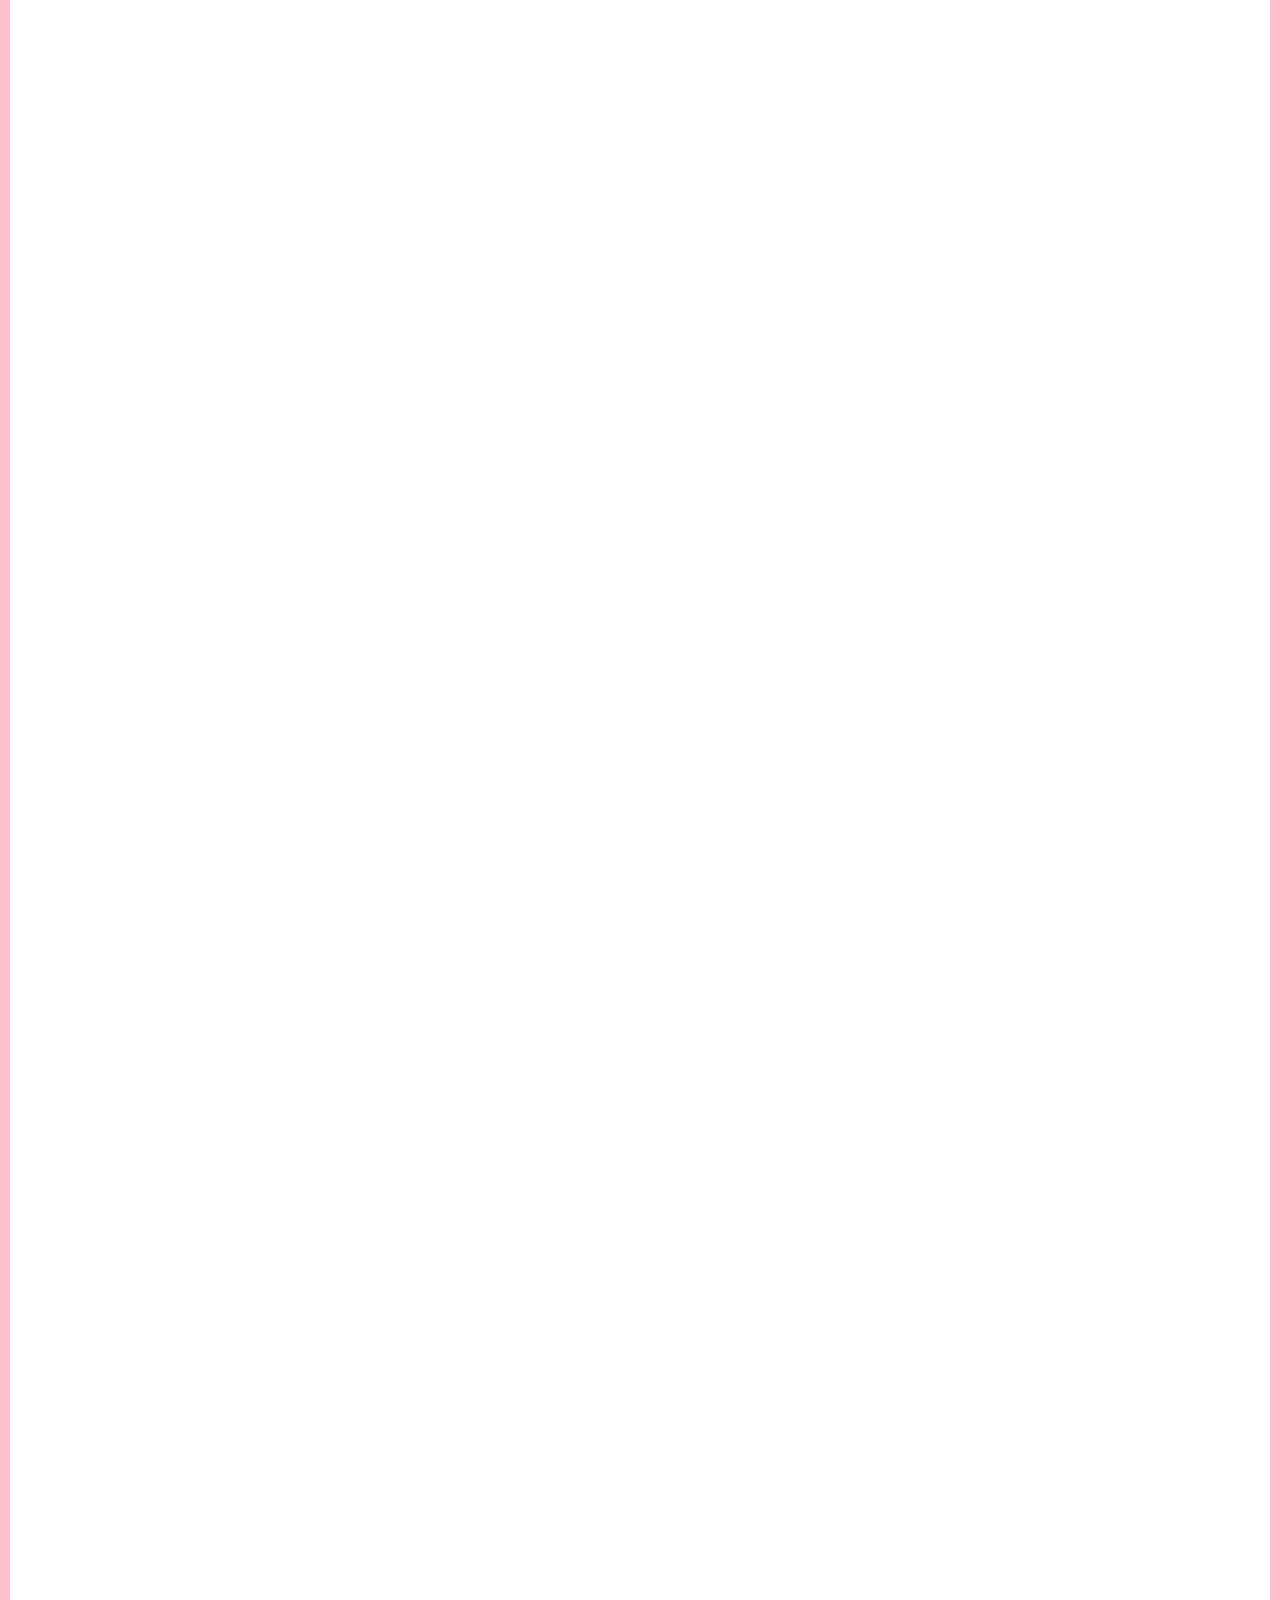
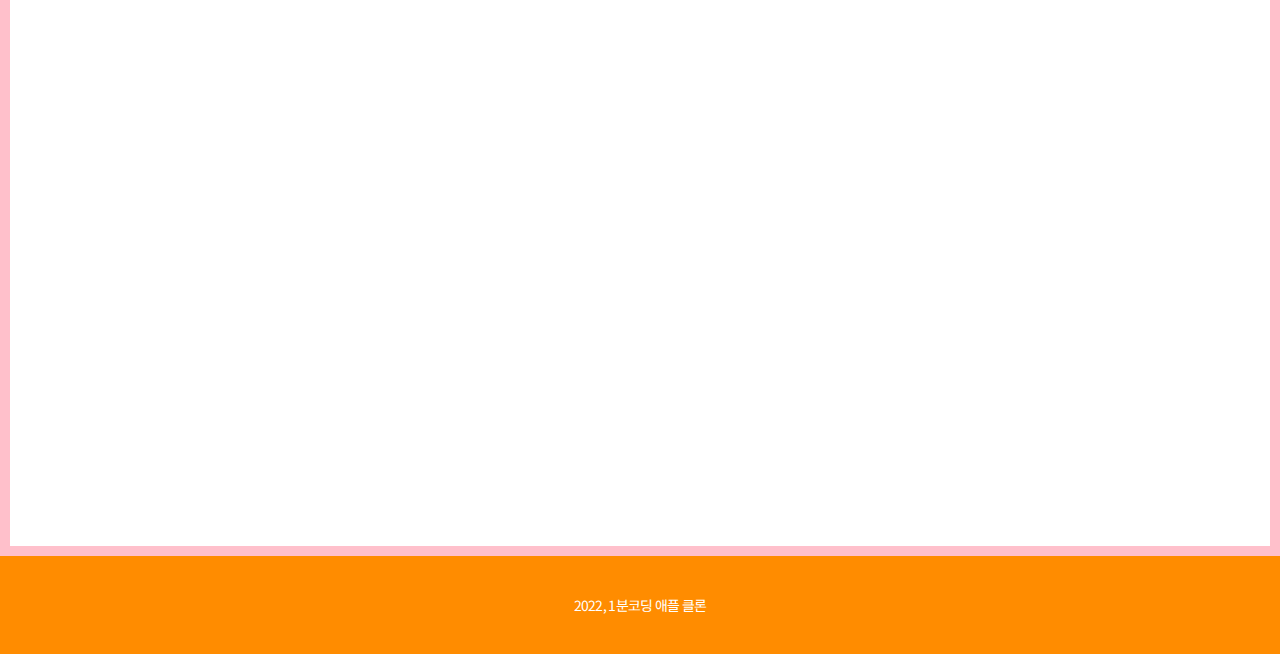
==== commit cb1079fa: "21강 스크롤 인터랙션 파트 완료" ====
--- a/blank.html
+++ b/blank.html
@@ -53,20 +53,20 @@
 
 		<!-- 4. 비디오 + 텍스트 -->
 		<section class="scroll-section" id="scroll-section-2">
-			<div class="sticky-elem main-message">
+			<div class="sticky-elem main-message a">
 				<p>
 					<small>편안한 촉감</small>
 					입과 하나 되다
 				</p>
 			</div>
-			<div class="sticky-elem desc-message">
+			<div class="sticky-elem desc-message b">
 				<p>
 					편안한 목넘김을 완성하는 디테일한 여러 구성 요소들, 우리는 이를 하나하나 새롭게 살피고 재구성하는 과정을 거쳐 새로운 수준의 머그, AirMug Pro를 만들었습니다. 입에 뭔가 댔다는 감각은 어느새 사라지고 오롯이 당신과 음료만 남게 되죠.
 				</p>
 				<!-- 선의 크기 조절을 위해 따로 태그로 뺌 -->
 				<div class="pin"></div>
 			</div>
-			<div class="sticky-elem desc-message">
+			<div class="sticky-elem desc-message c">
 				<p>
 					디자인 앤 퀄리티 오브 스웨덴,<br>메이드 인 차이나
 				</p>
--- a/css/blank.css
+++ b/css/blank.css
@@ -75,6 +75,7 @@
 .scroll-section {
   position: relative;
   padding-top: 50vh;
+  border: 10px solid pink;
 }
 
 #scroll-section-0 h1 {
@@ -86,6 +87,8 @@
   display: flex;
   align-items: center;
   justify-content: center;
+  top: 35vh;
+  margin: 5px 0;
   height: 3em;
   font-size: 2.5rem;
   opacity: 0;
@@ -122,8 +125,8 @@
   font-size: 3.5rem;
 }
 
-.desc-message {
-  width: 50%;
+.sticky-elem.desc-message {
+  width: 45%;
   font-weight: bold;
 }
 
@@ -131,6 +134,16 @@
   width: 1px;
   height: 100px;
   background-color: var(--color-text-black);
+}
+
+#scroll-section-2 .b {
+  top: 10%;
+  left: 40%;
+}
+
+#scroll-section-2 .c {
+  top: 10%;
+  left: 40%;
 }
 
 .mid-message {
@@ -166,7 +179,6 @@
 .sticky-elem {
   display: none;
   position: fixed;
-  top: 0;
   left: 0;
   width: 100%;
 }
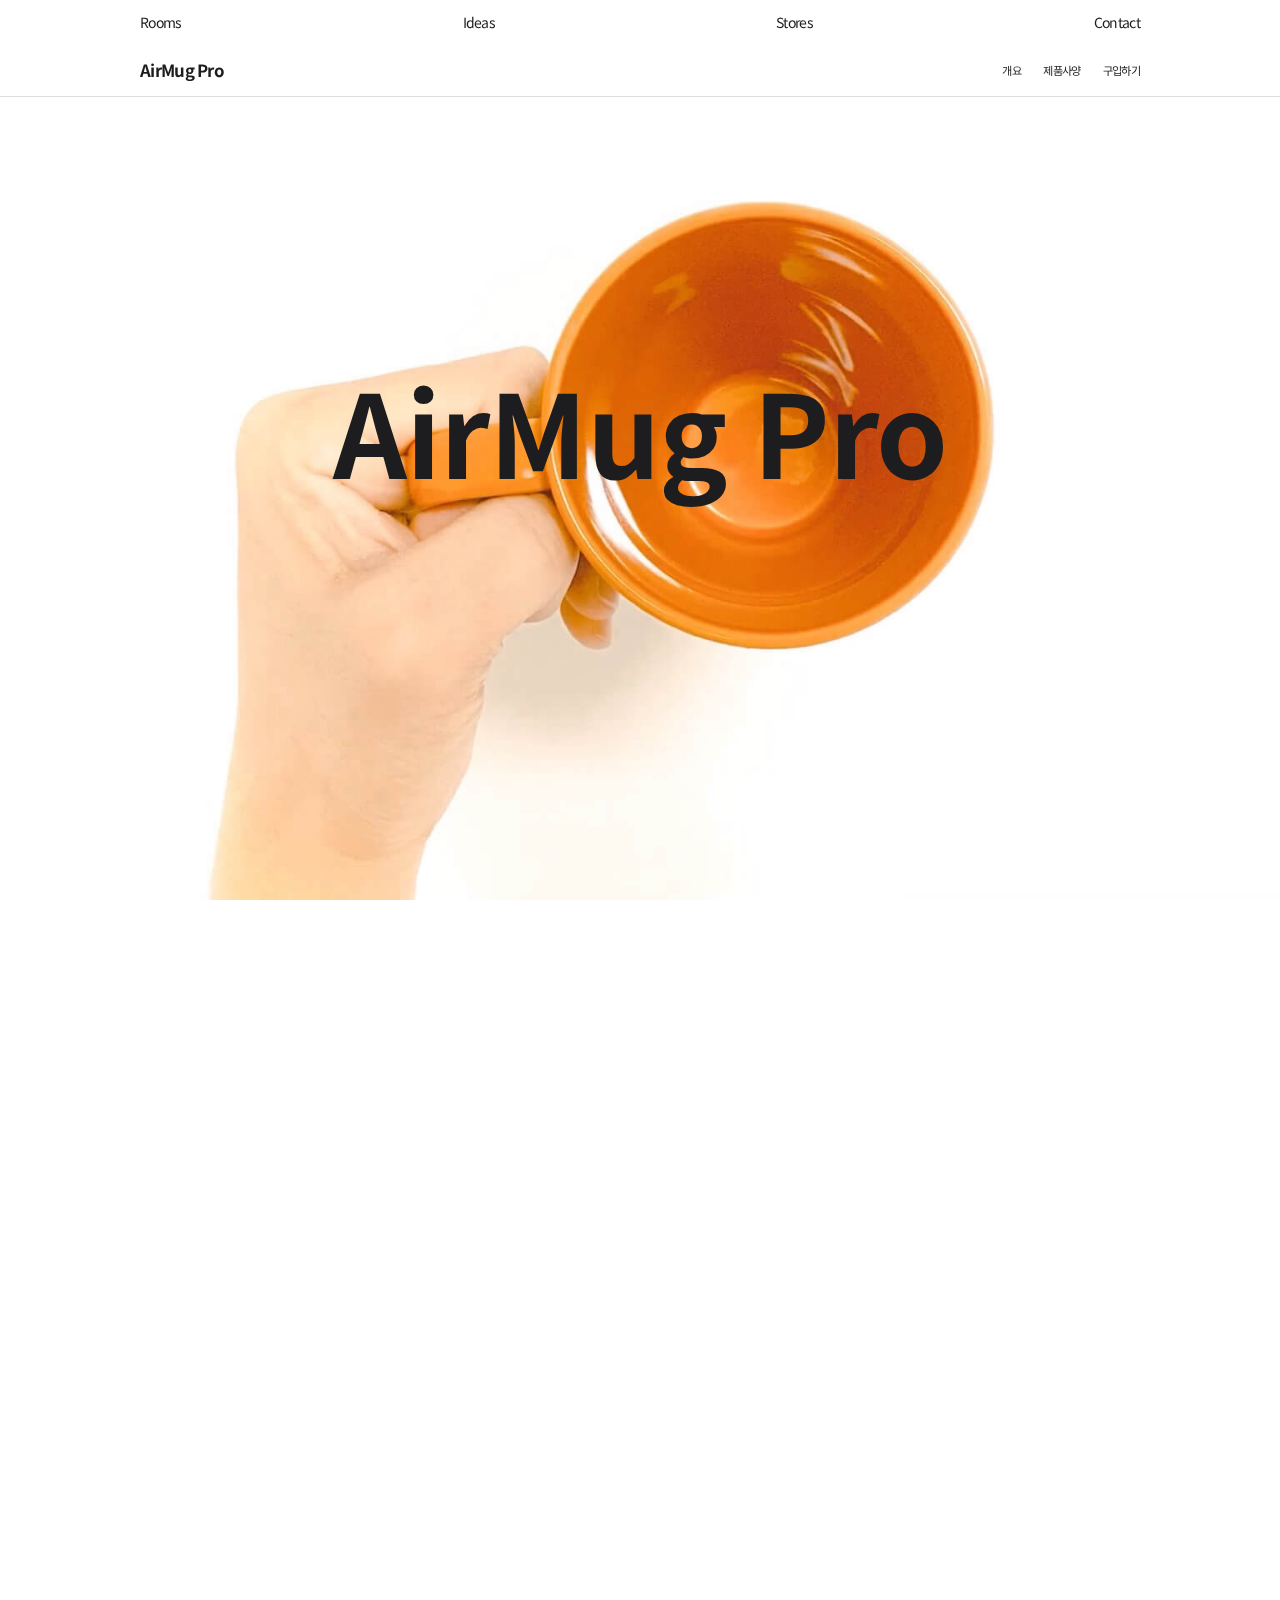
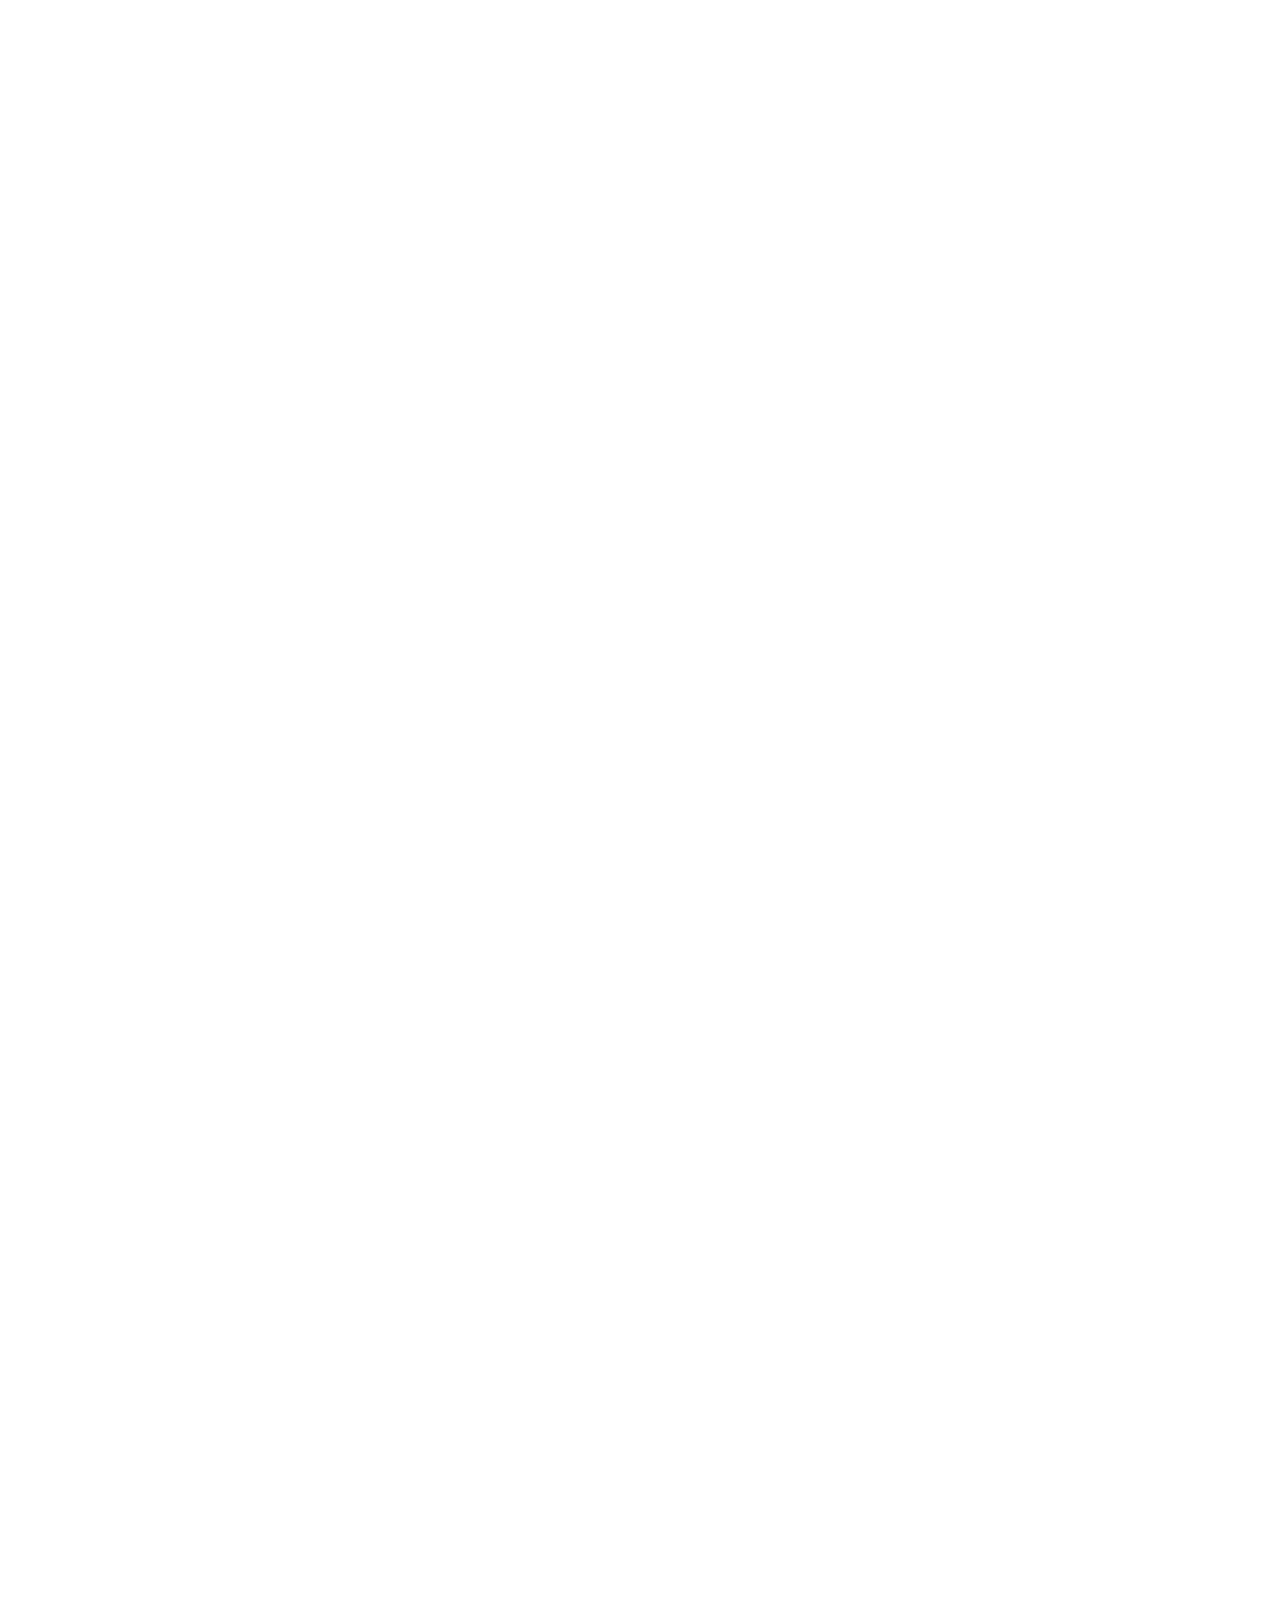
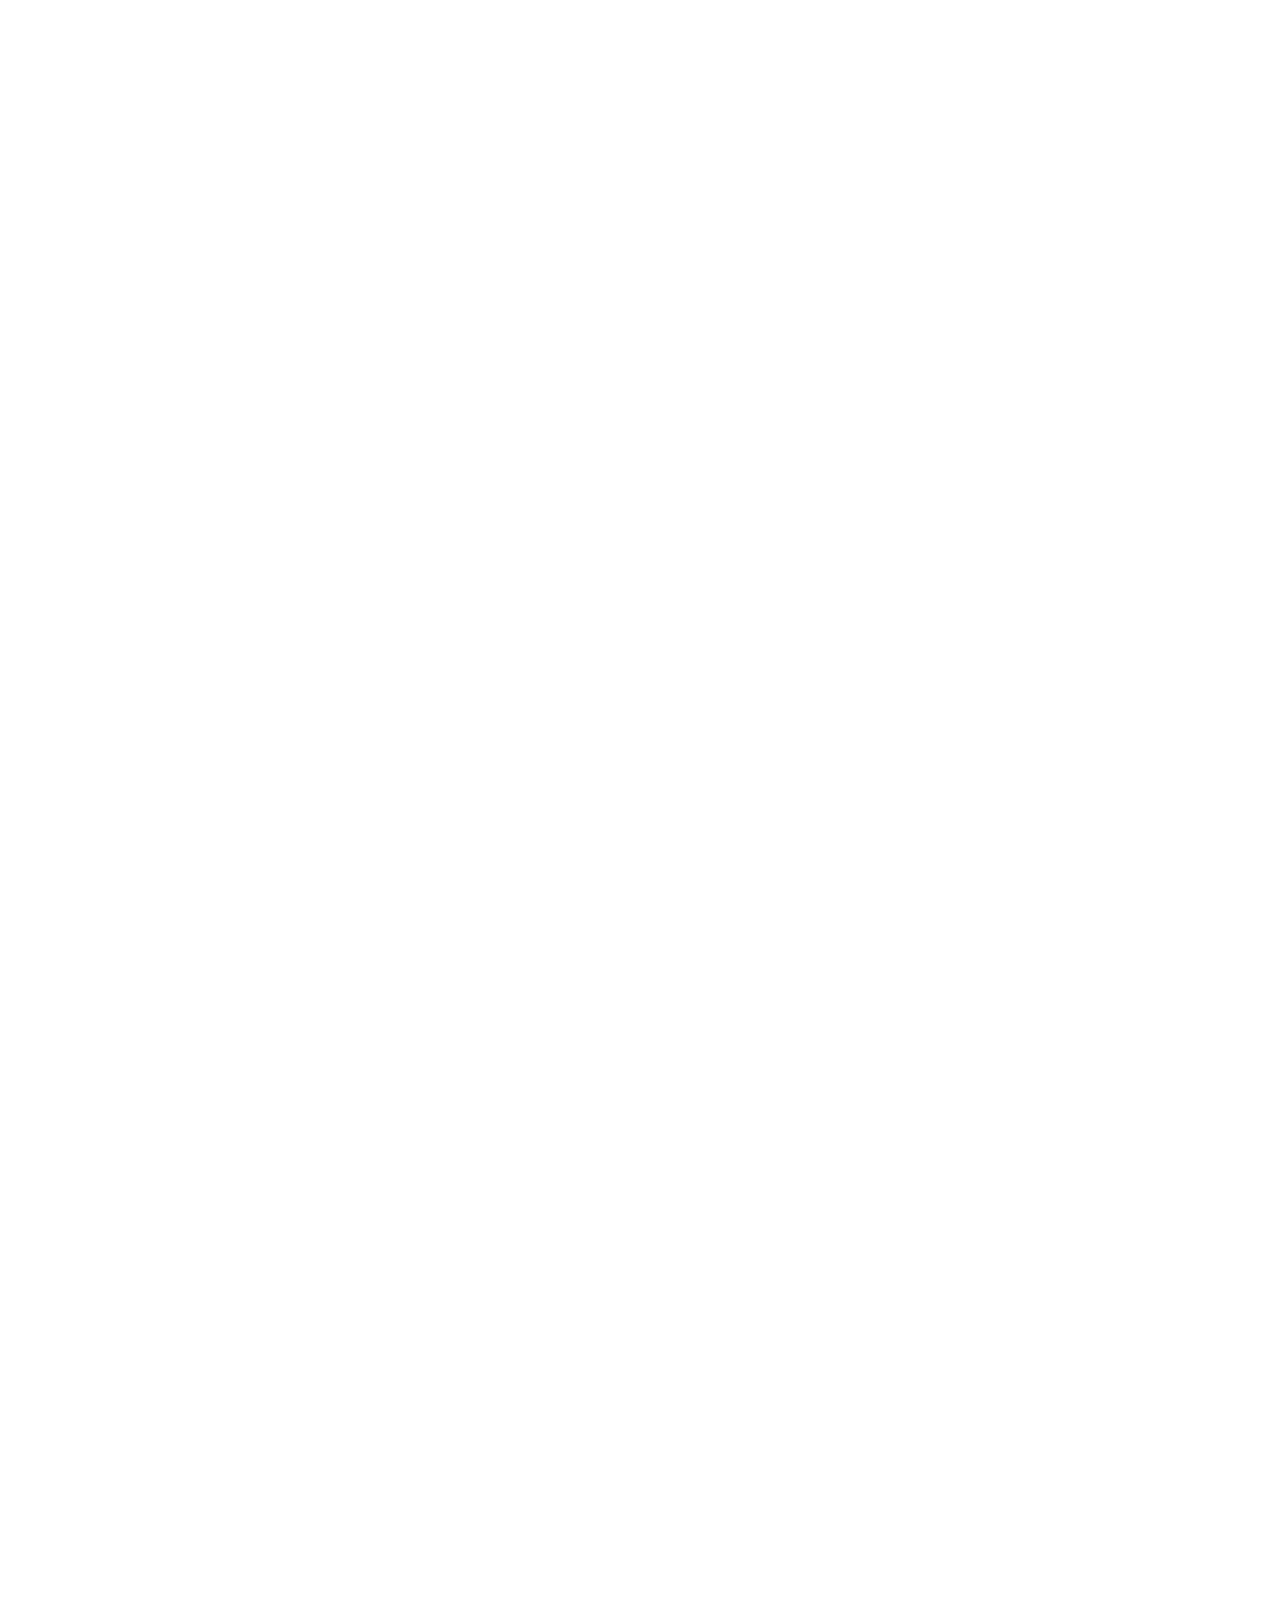
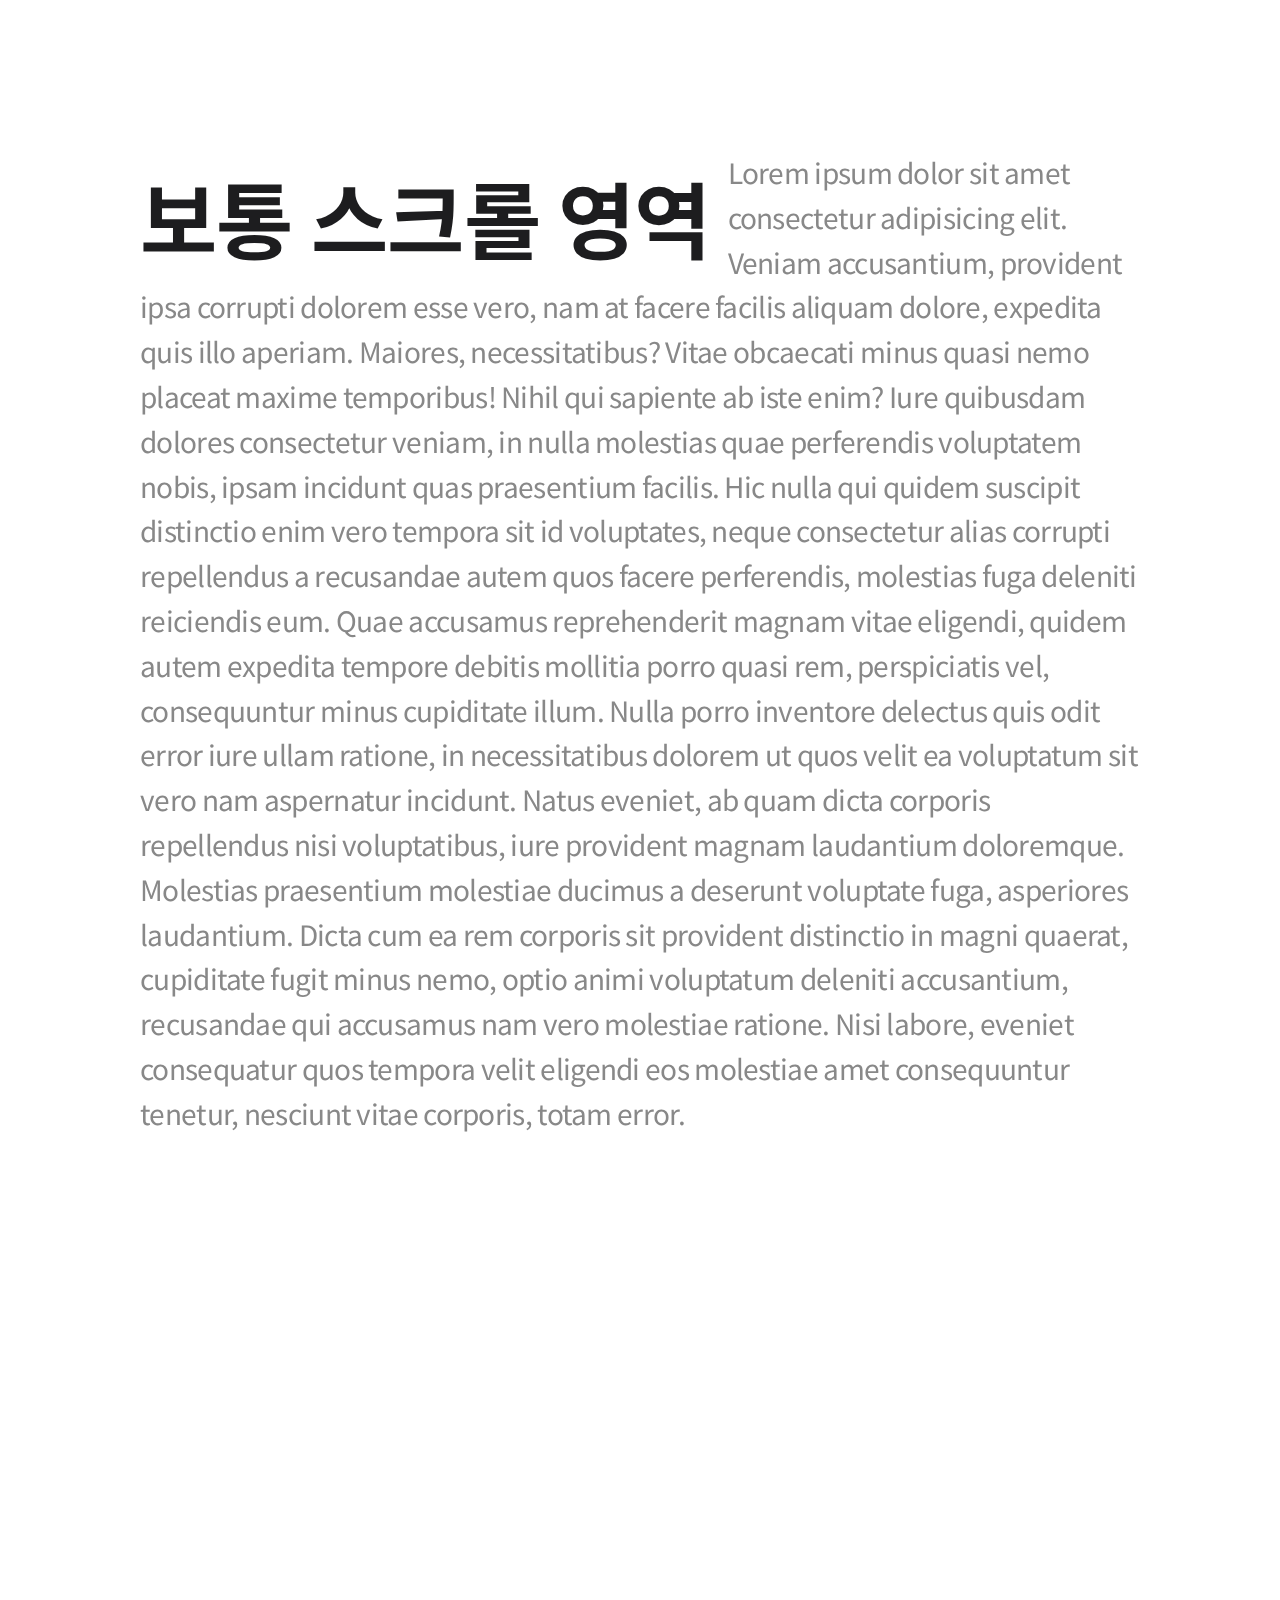
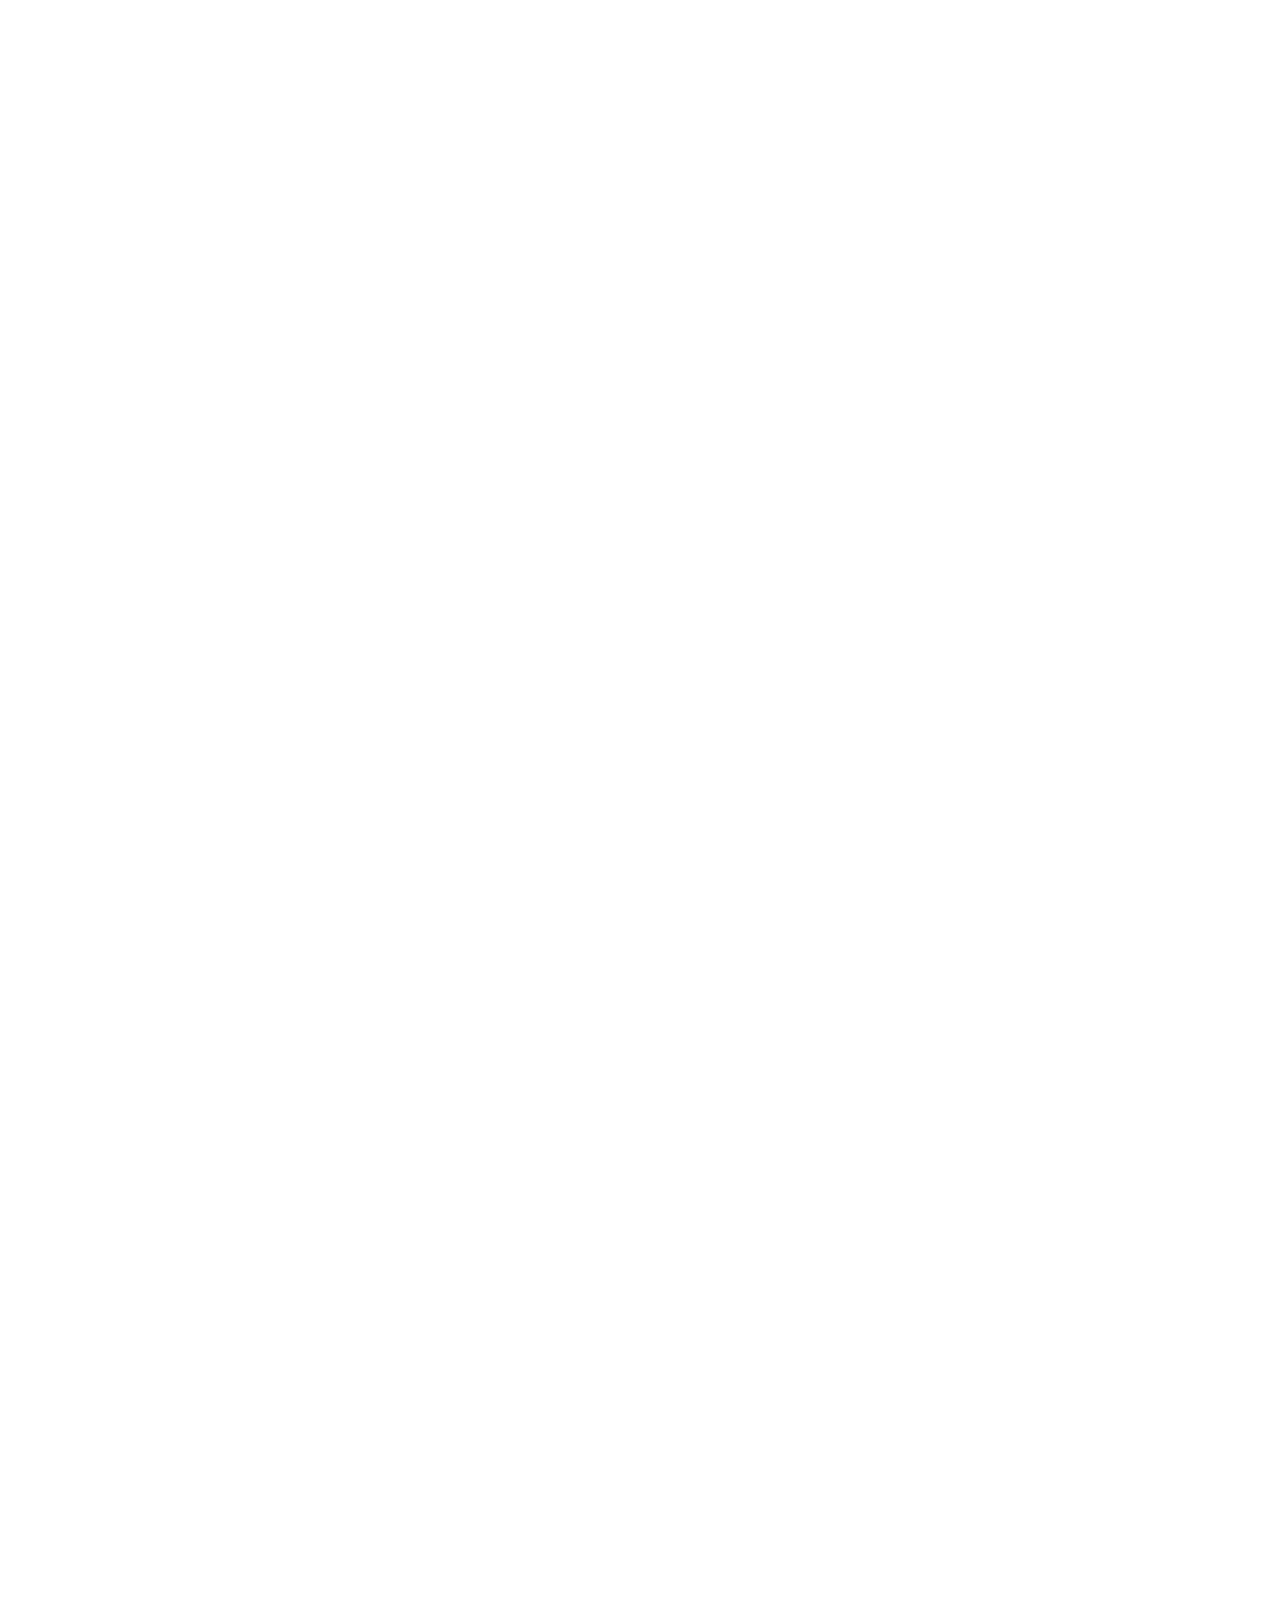
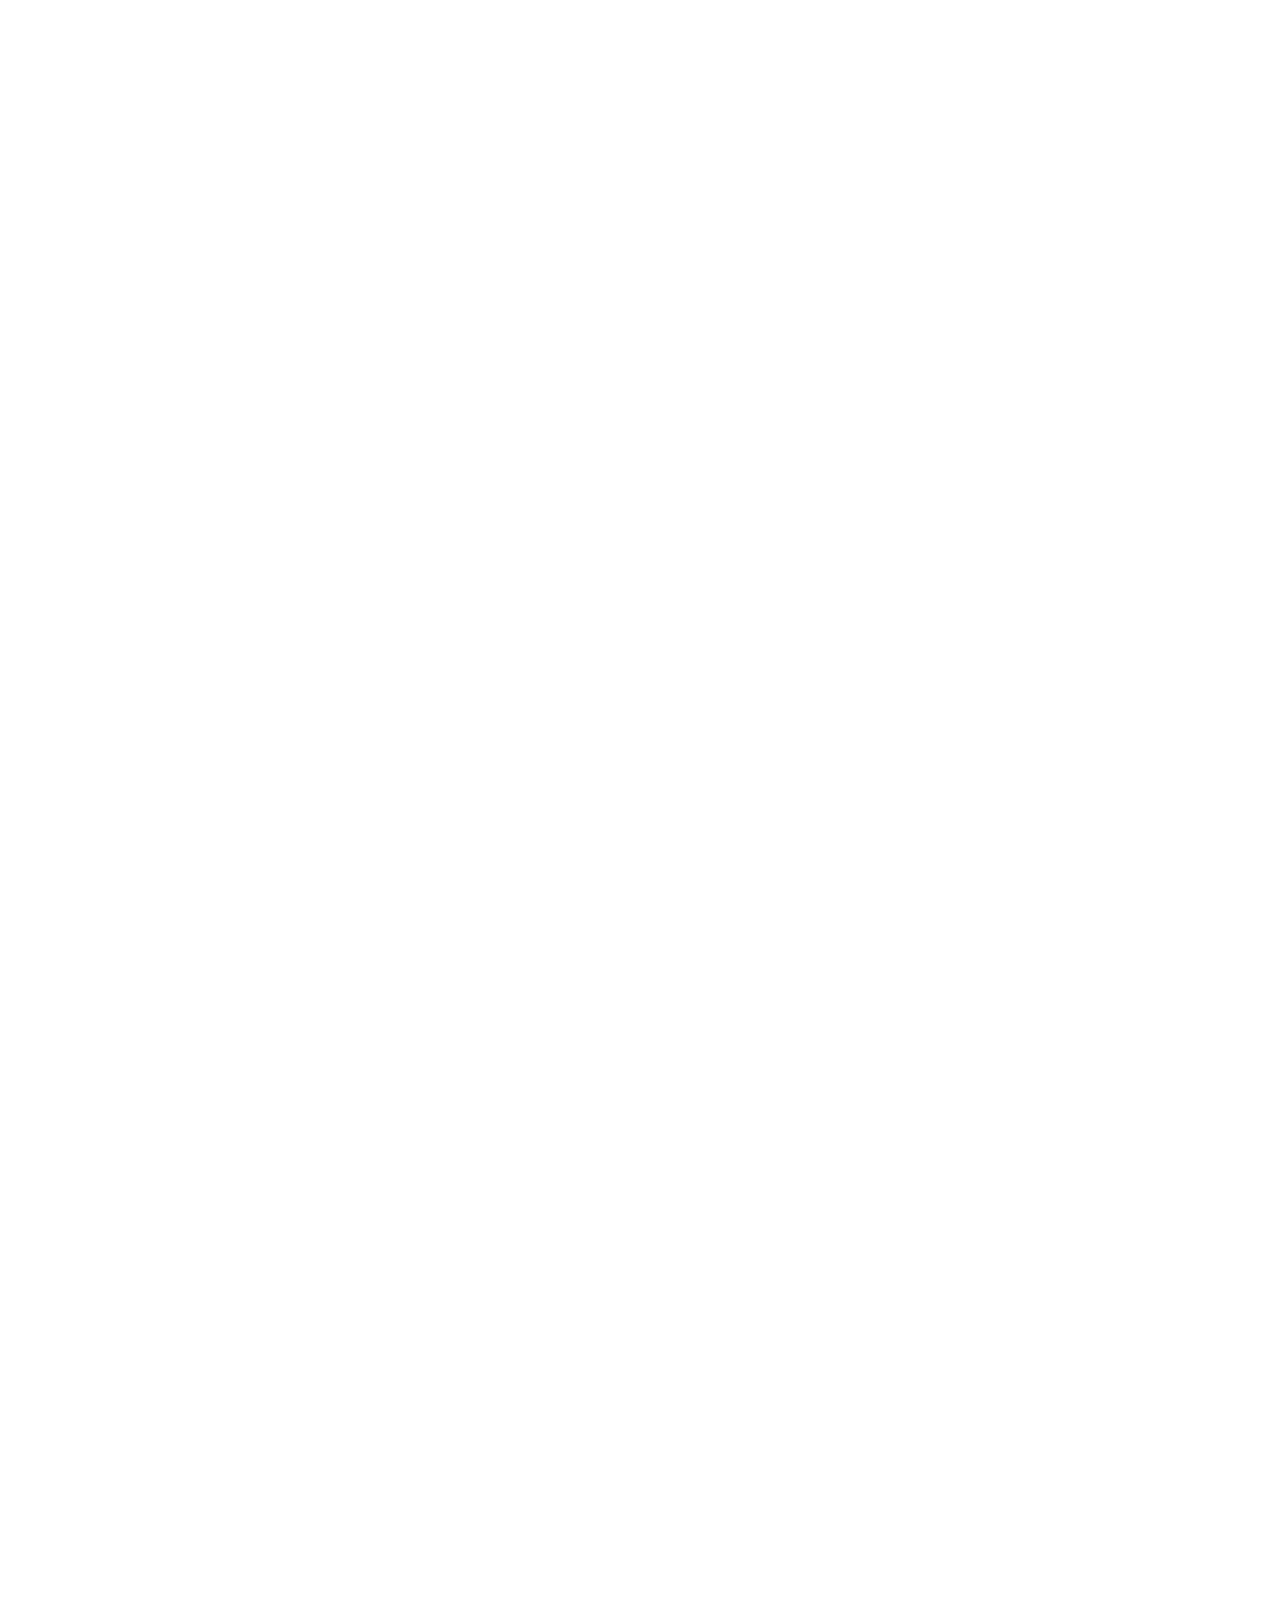
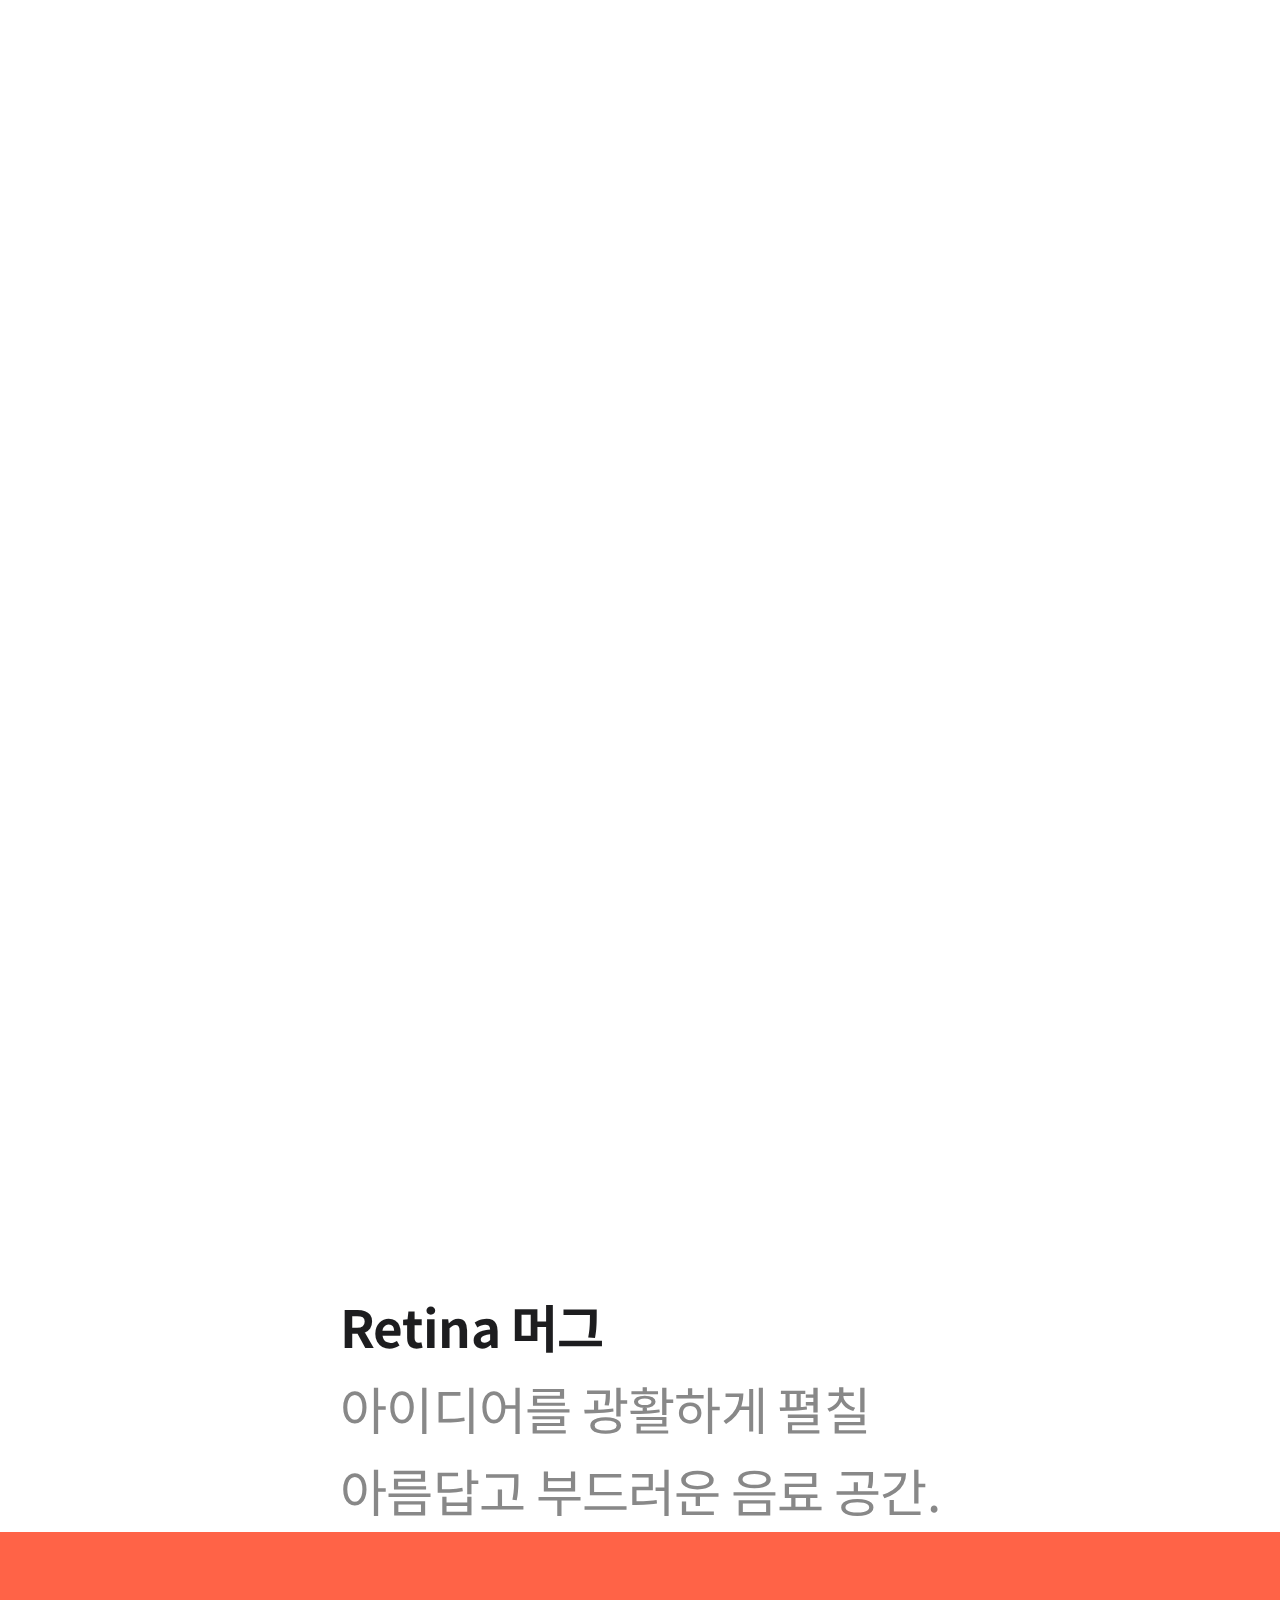
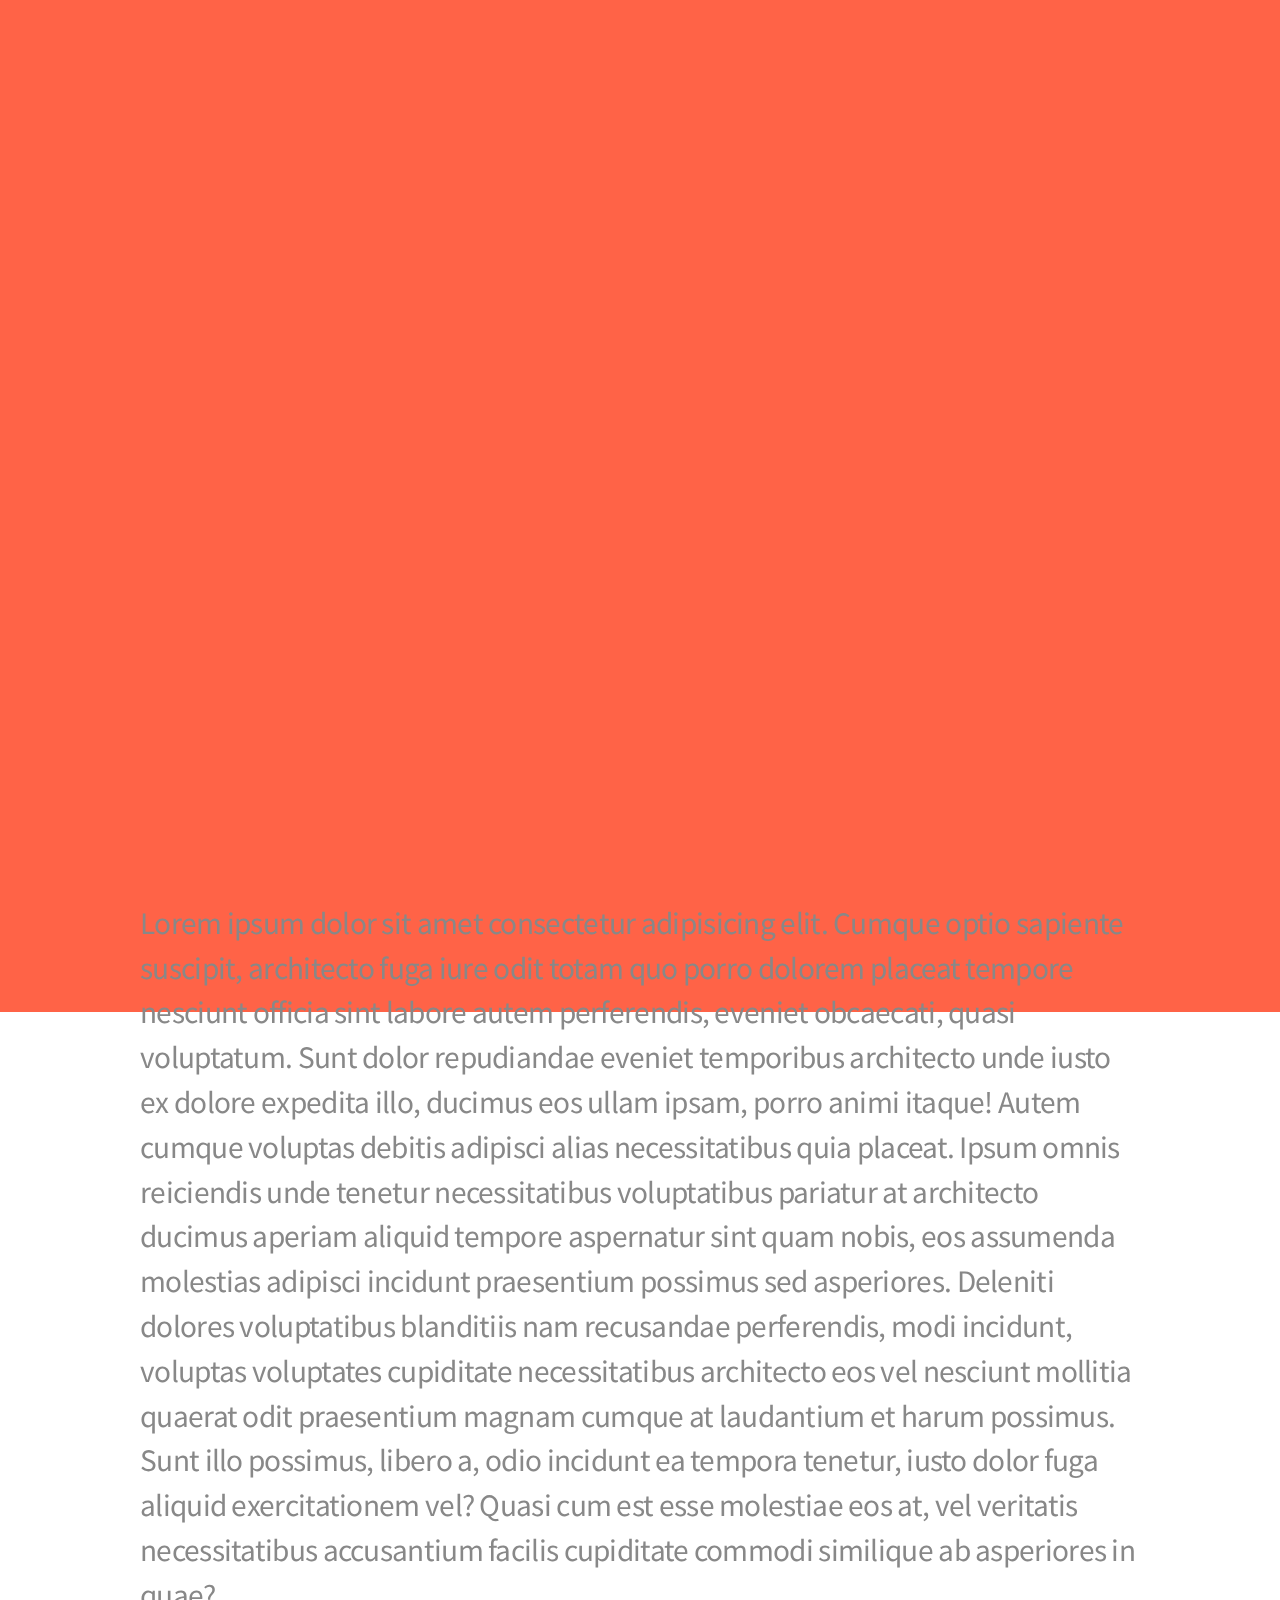
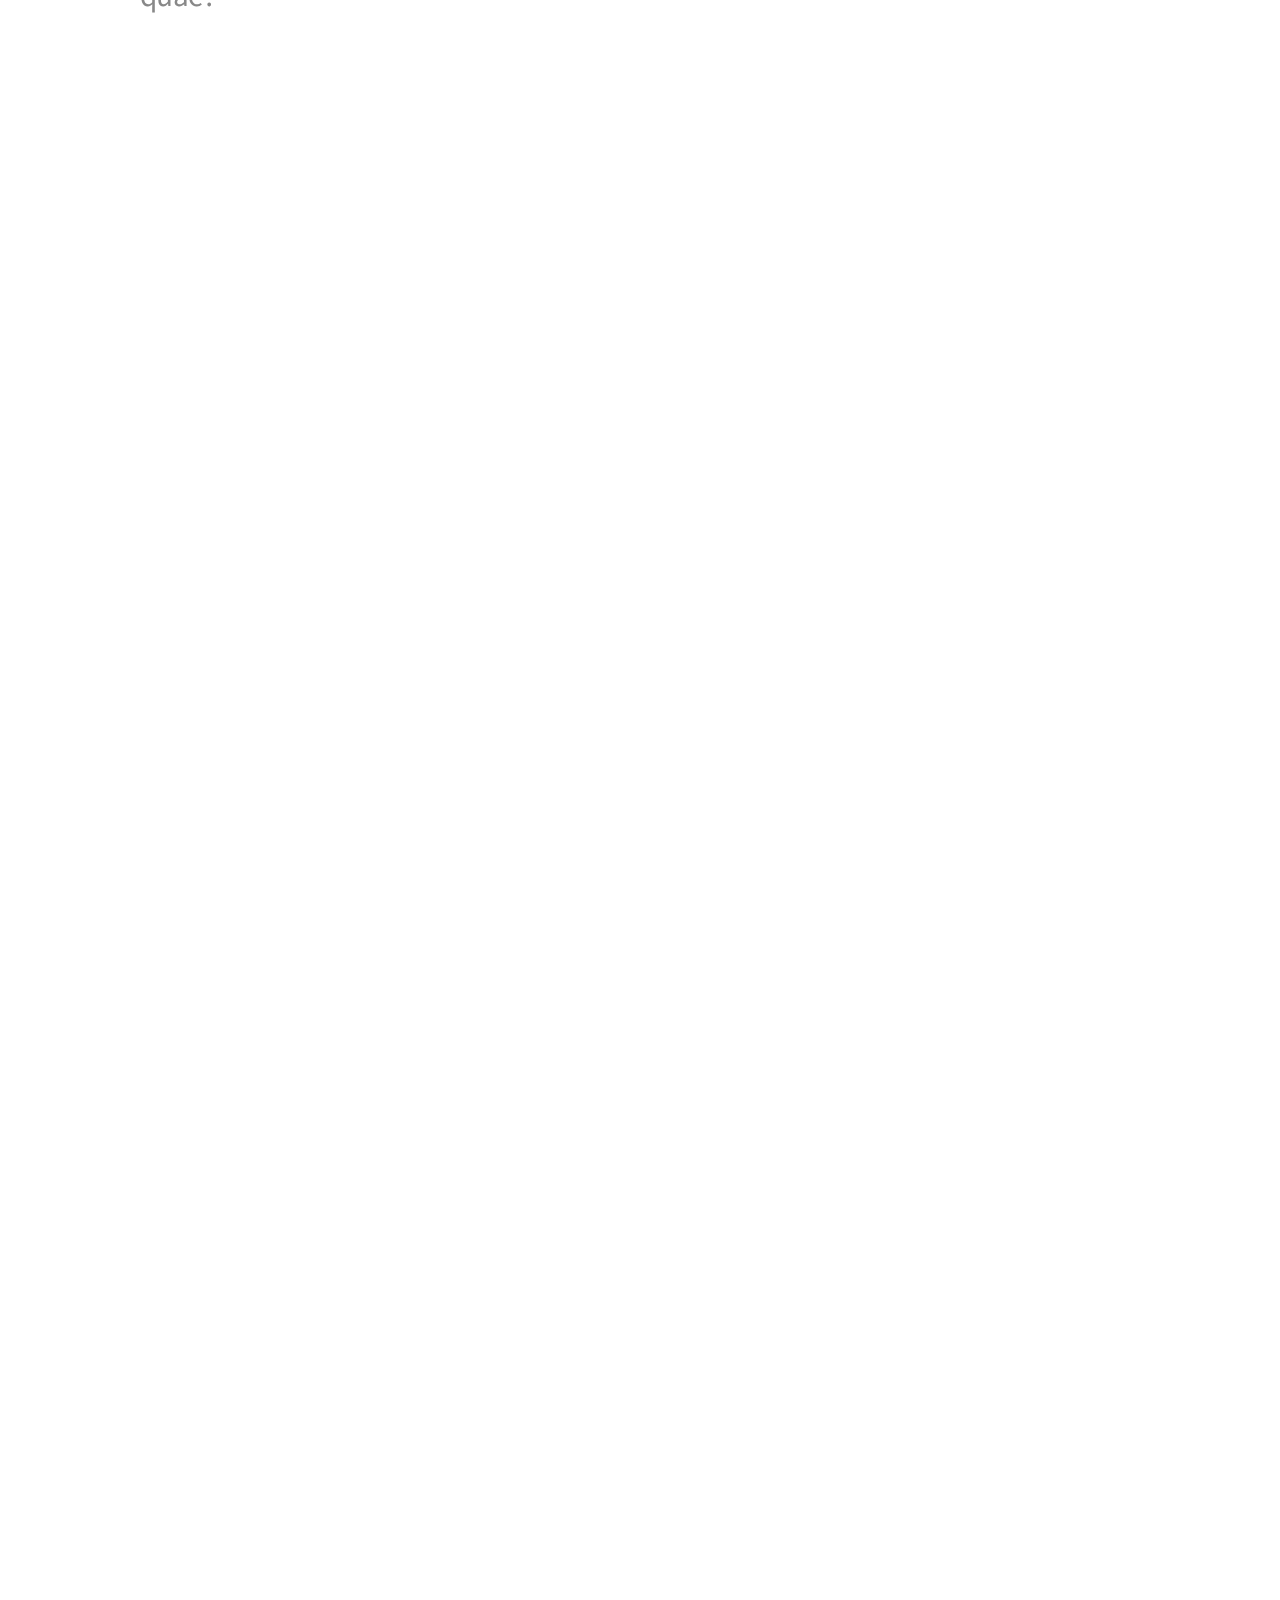
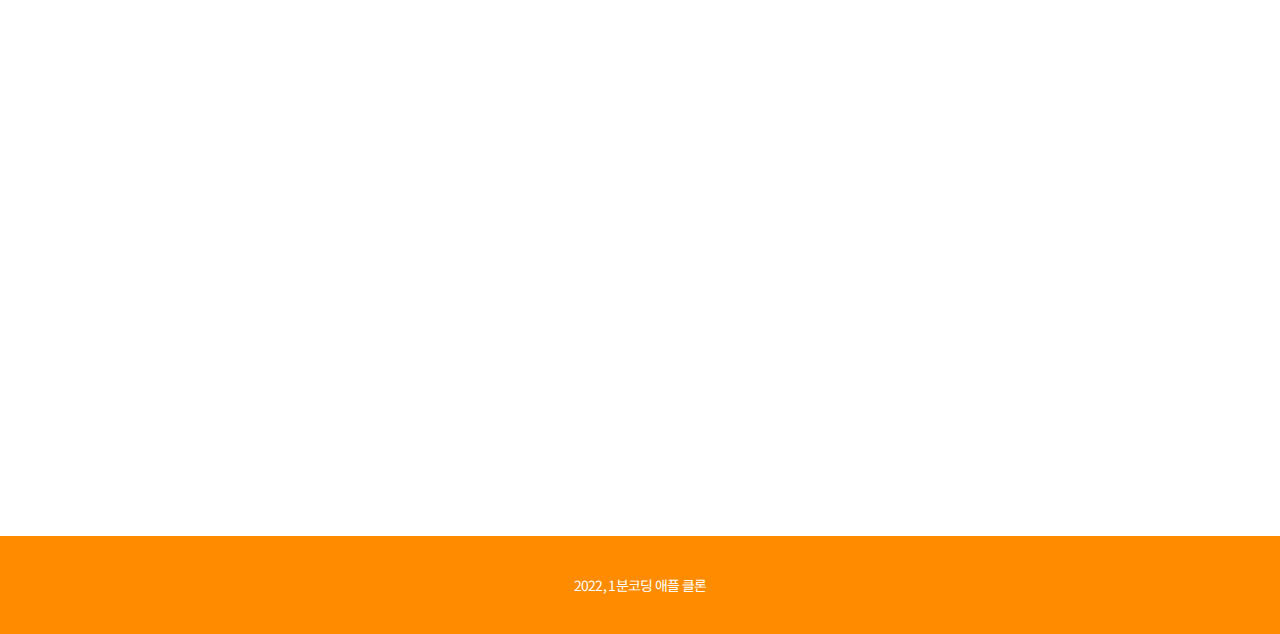
==== commit 3834676c: "31강 블렌딩 캔버스 크기 계산 완료" ====
--- a/blank.html
+++ b/blank.html
@@ -31,6 +31,10 @@
 		<!-- 2.스크롤 애니메이션 -->
 		<section class="scroll-section" id="scroll-section-0">
 			<h1>AirMug Pro</h1>
+			<div class="sticky-elem sticky-elem-canvas">
+				<!-- canvas에서 width와 height를 스크립트로 조절하는 것보다 canvas의 width,height는 고정으로 두고 css transform을 통해 scale을 바꾸는 것(애플에서도 사용)이 더 도움(성능, 구현면에서)된다 -->
+				<canvas id="video-canvas-0" width="1920" height="1080"></canvas>
+			</div>
 			<!-- 감싸는 컨테이너가 하나 있으면 위치 잡을 때 편함 && 텍스트가 한 줄이던 두 줄이던 가운데 정렬을 쉽게하기 위해 컨테이너 만듦 -->
 			<div class="sticky-elem main-message a">
 				<p>온전히 빠져들게 하는<br>최고급 세라믹</p>
@@ -53,6 +57,10 @@
 
 		<!-- 4. 비디오 + 텍스트 -->
 		<section class="scroll-section" id="scroll-section-2">
+			<div class="sticky-elem sticky-elem-canvas">
+				<!-- canvas에서 width와 height를 스크립트로 조절하는 것보다 canvas의 width,height는 고정으로 두고 css transform을 통해 scale을 바꾸는 것(애플에서도 사용)이 더 도움(성능, 구현면에서)된다 -->
+				<canvas id="video-canvas-1" width="1920" height="1080"></canvas>
+			</div>
 			<div class="sticky-elem main-message a">
 				<p>
 					<small>편안한 촉감</small>
@@ -82,6 +90,7 @@
 				아이디어를 광활하게 펼칠<br>
 				아름답고 부드러운 음료 공간.
 			</p>
+			<canvas class="image-blend-canvas" width="1920" height="1080"></canvas>
 			<p class="canvas-caption">
 				Lorem ipsum dolor sit amet consectetur adipisicing elit. Cumque optio sapiente suscipit, architecto fuga iure odit totam quo porro dolorem placeat tempore nesciunt officia sint labore autem perferendis, eveniet obcaecati, quasi voluptatum. Sunt dolor repudiandae eveniet temporibus architecto unde iusto ex dolore expedita illo, ducimus eos ullam ipsam, porro animi itaque! Autem cumque voluptas debitis adipisci alias necessitatibus quia placeat. Ipsum omnis reiciendis unde tenetur necessitatibus voluptatibus pariatur at architecto ducimus aperiam aliquid tempore aspernatur sint quam nobis, eos assumenda molestias adipisci incidunt praesentium possimus sed asperiores. Deleniti dolores voluptatibus blanditiis nam recusandae perferendis, modi incidunt, voluptas voluptates cupiditate necessitatibus architecto eos vel nesciunt mollitia quaerat odit praesentium magnam cumque at laudantium et harum possimus. Sunt illo possimus, libero a, odio incidunt ea tempora tenetur, iusto dolor fuga aliquid exercitationem vel? Quasi cum est esse molestiae eos at, vel veritatis necessitatibus accusantium facilis cupiditate commodi similique ab asperiores in quae?
 			</p>
--- a/css/blank.css
+++ b/css/blank.css
@@ -34,6 +34,7 @@
   width: 100%;
   height: 44px;
   padding: 0 1rem;
+  z-index: 10;
 }
 
 .local-nav {
@@ -46,6 +47,7 @@
   height: 52px;
   padding: 0 1rem;
   border-bottom: 1px solid #ddd;
+  z-index: 11;
 }
 
 .global-nav-links,
@@ -75,12 +77,15 @@
 .scroll-section {
   position: relative;
   padding-top: 50vh;
-  border: 10px solid pink;
 }
 
 #scroll-section-0 h1 {
+  /* position 속성이 들어가야 z-index사용가능 */
+  position: relative;
+  top: -10vh;
   font-size: 4rem;
   text-align: center;
+  z-index: 5;
 }
 
 .main-message {
@@ -183,6 +188,28 @@
   width: 100%;
 }
 
+.sticky-elem-canvas {
+  top: 0;
+  height: 100%;
+}
+
+.sticky-elem-canvas canvas {
+  position: absolute;
+  /* top과 left를 각각 50%씩 밀고 다시 transform translate를 통해 -50%를 하면 가운데 정렬이 된다 */
+  top: 50%;
+  left: 50%;
+}
+
+.image-blend-canvas {
+  background: tomato;
+}
+
+#scroll-section-3 {
+  display: flex;
+  flex-direction: column;
+  align-items: center;
+}
+
 body#show-scene-0 #scroll-section-0 .sticky-elem,body#show-scene-1 #scroll-section-1 .sticky-elem,body#show-scene-2 #scroll-section-2 .sticky-elem,body#show-scene-3 #scroll-section-3 .sticky-elem {
   display: block;
 }
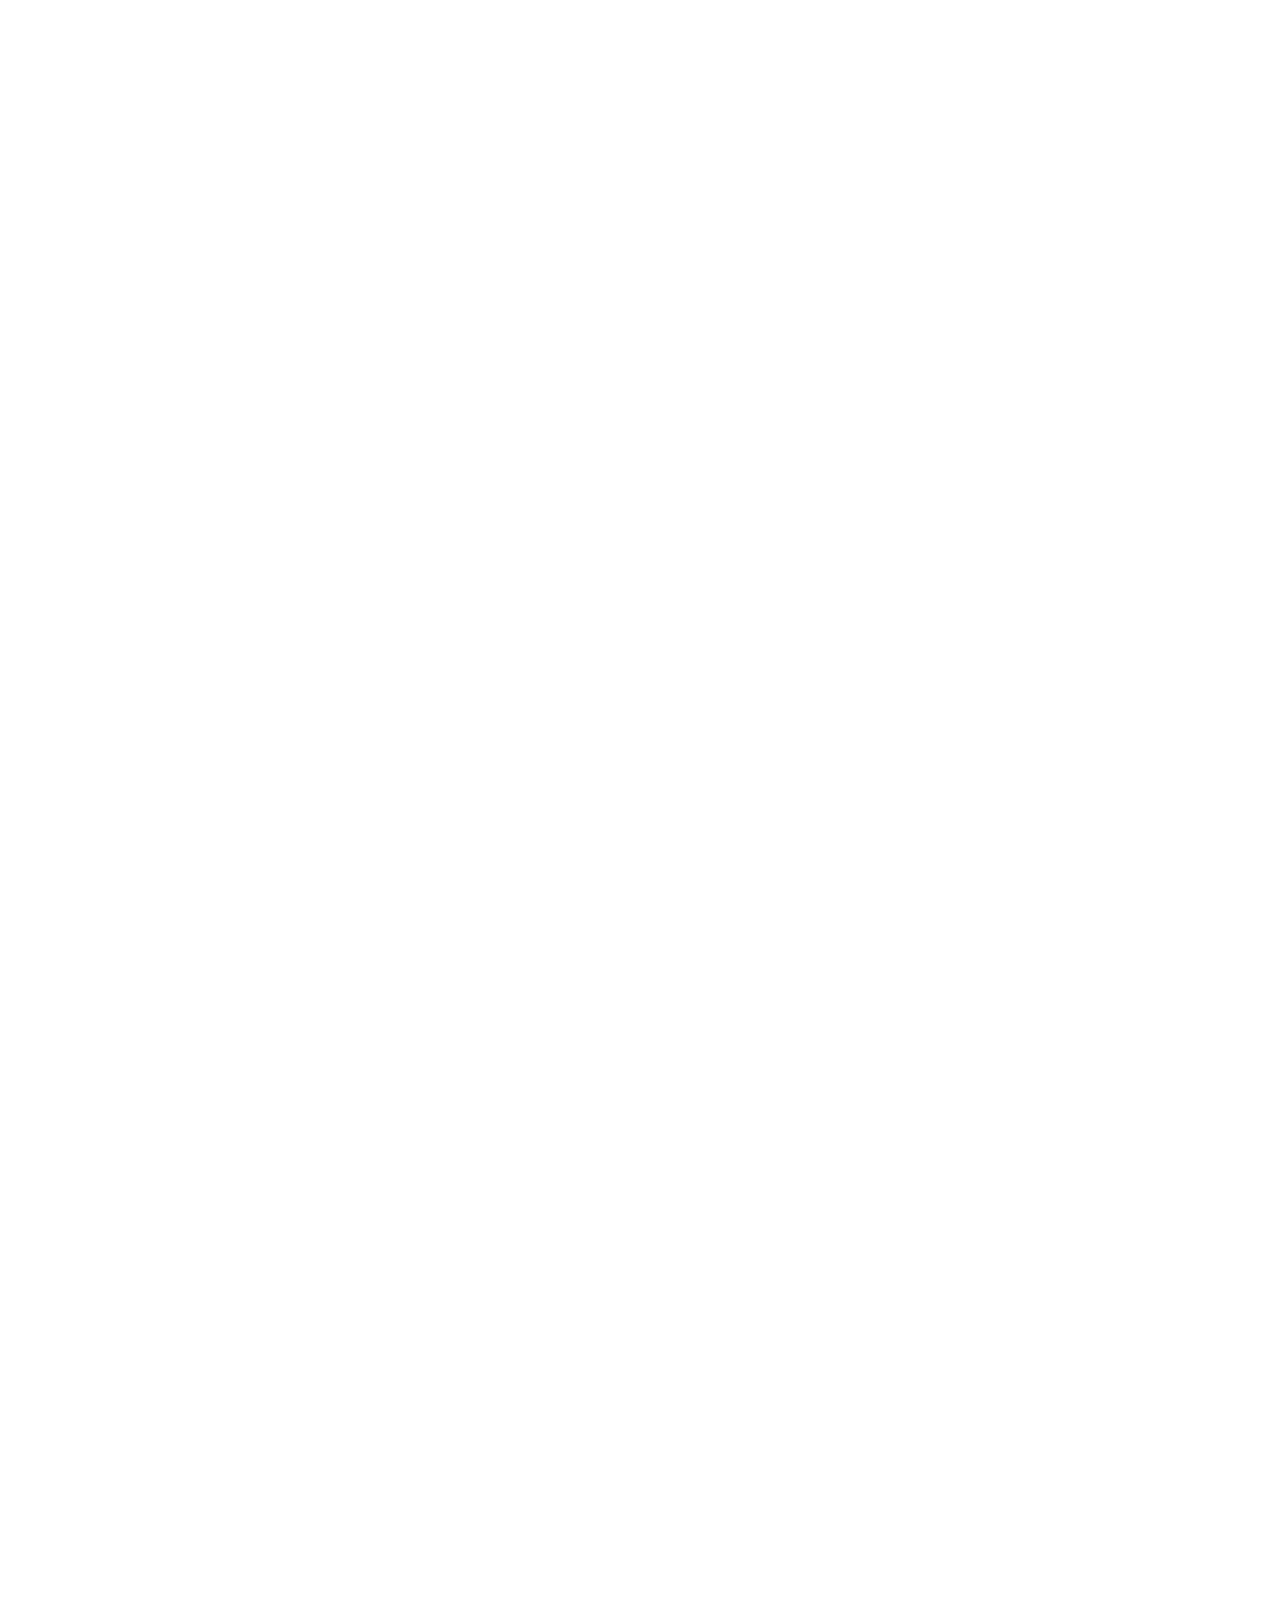
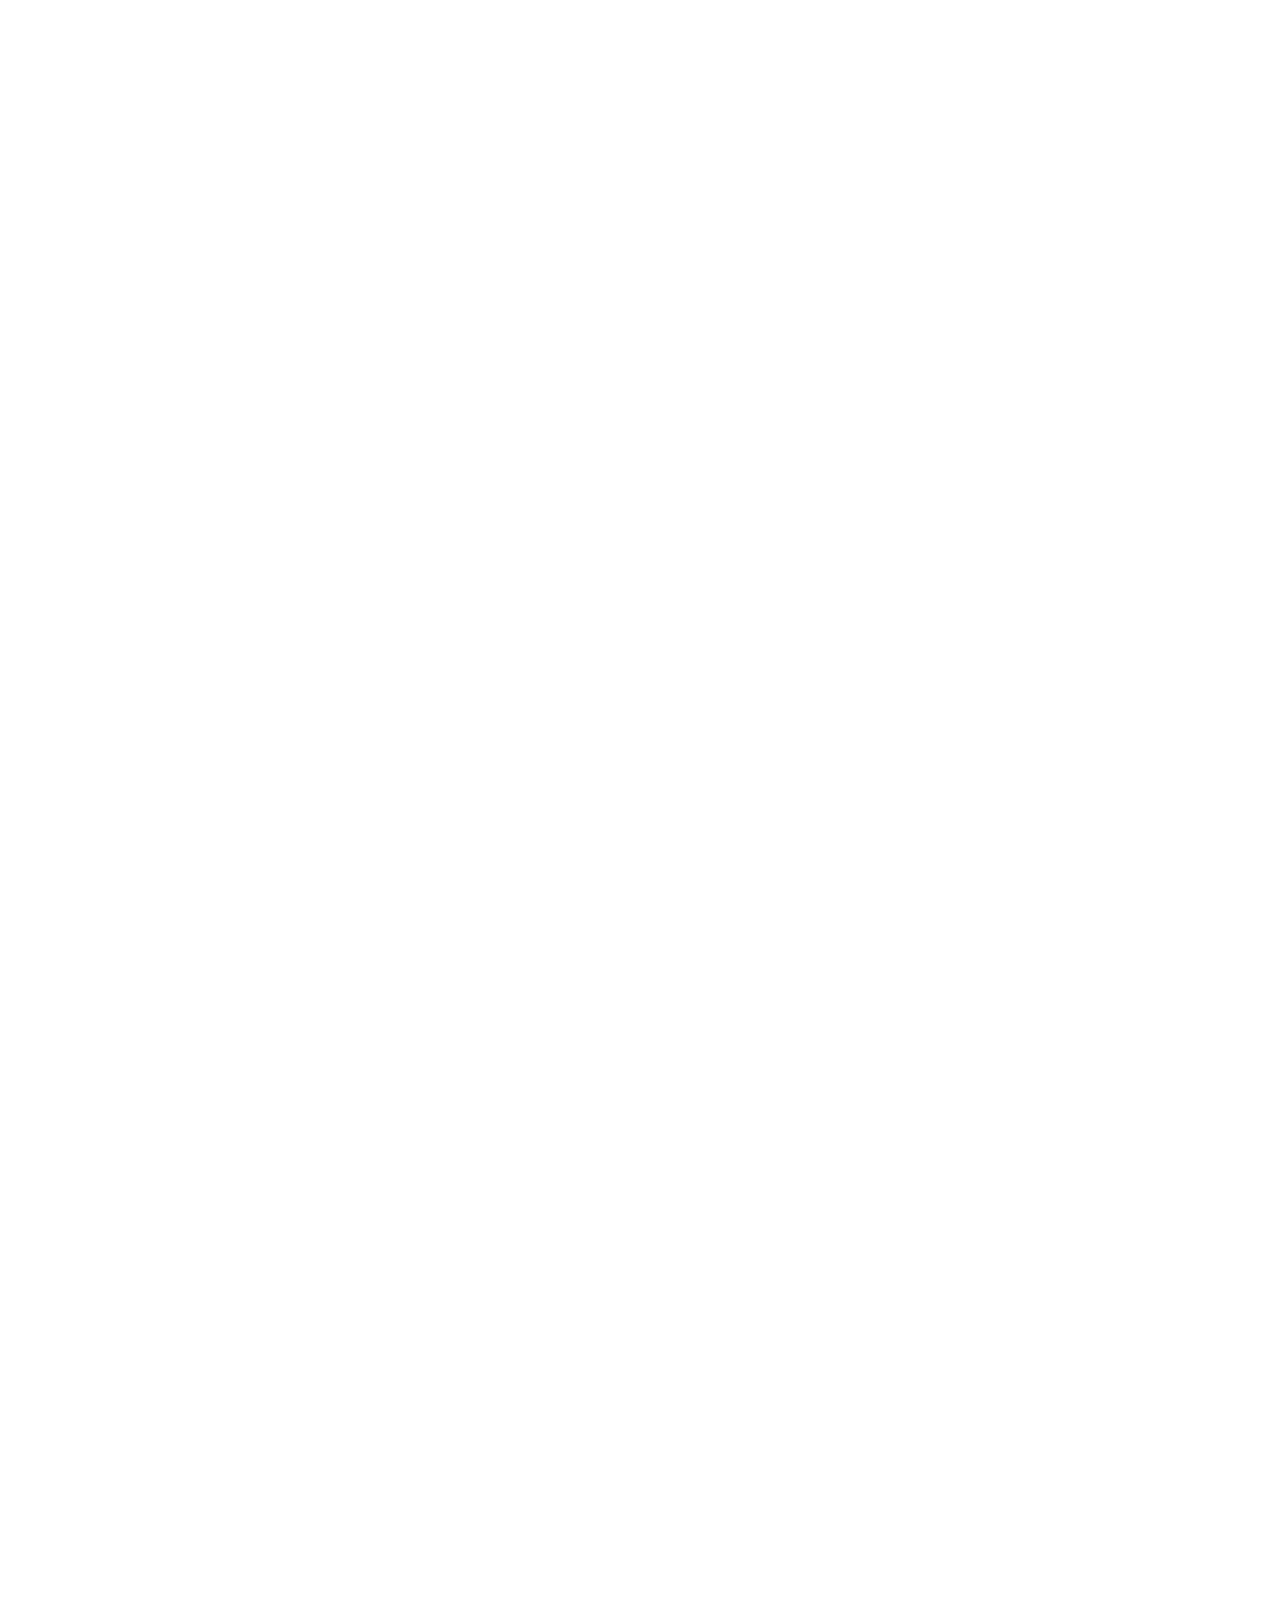
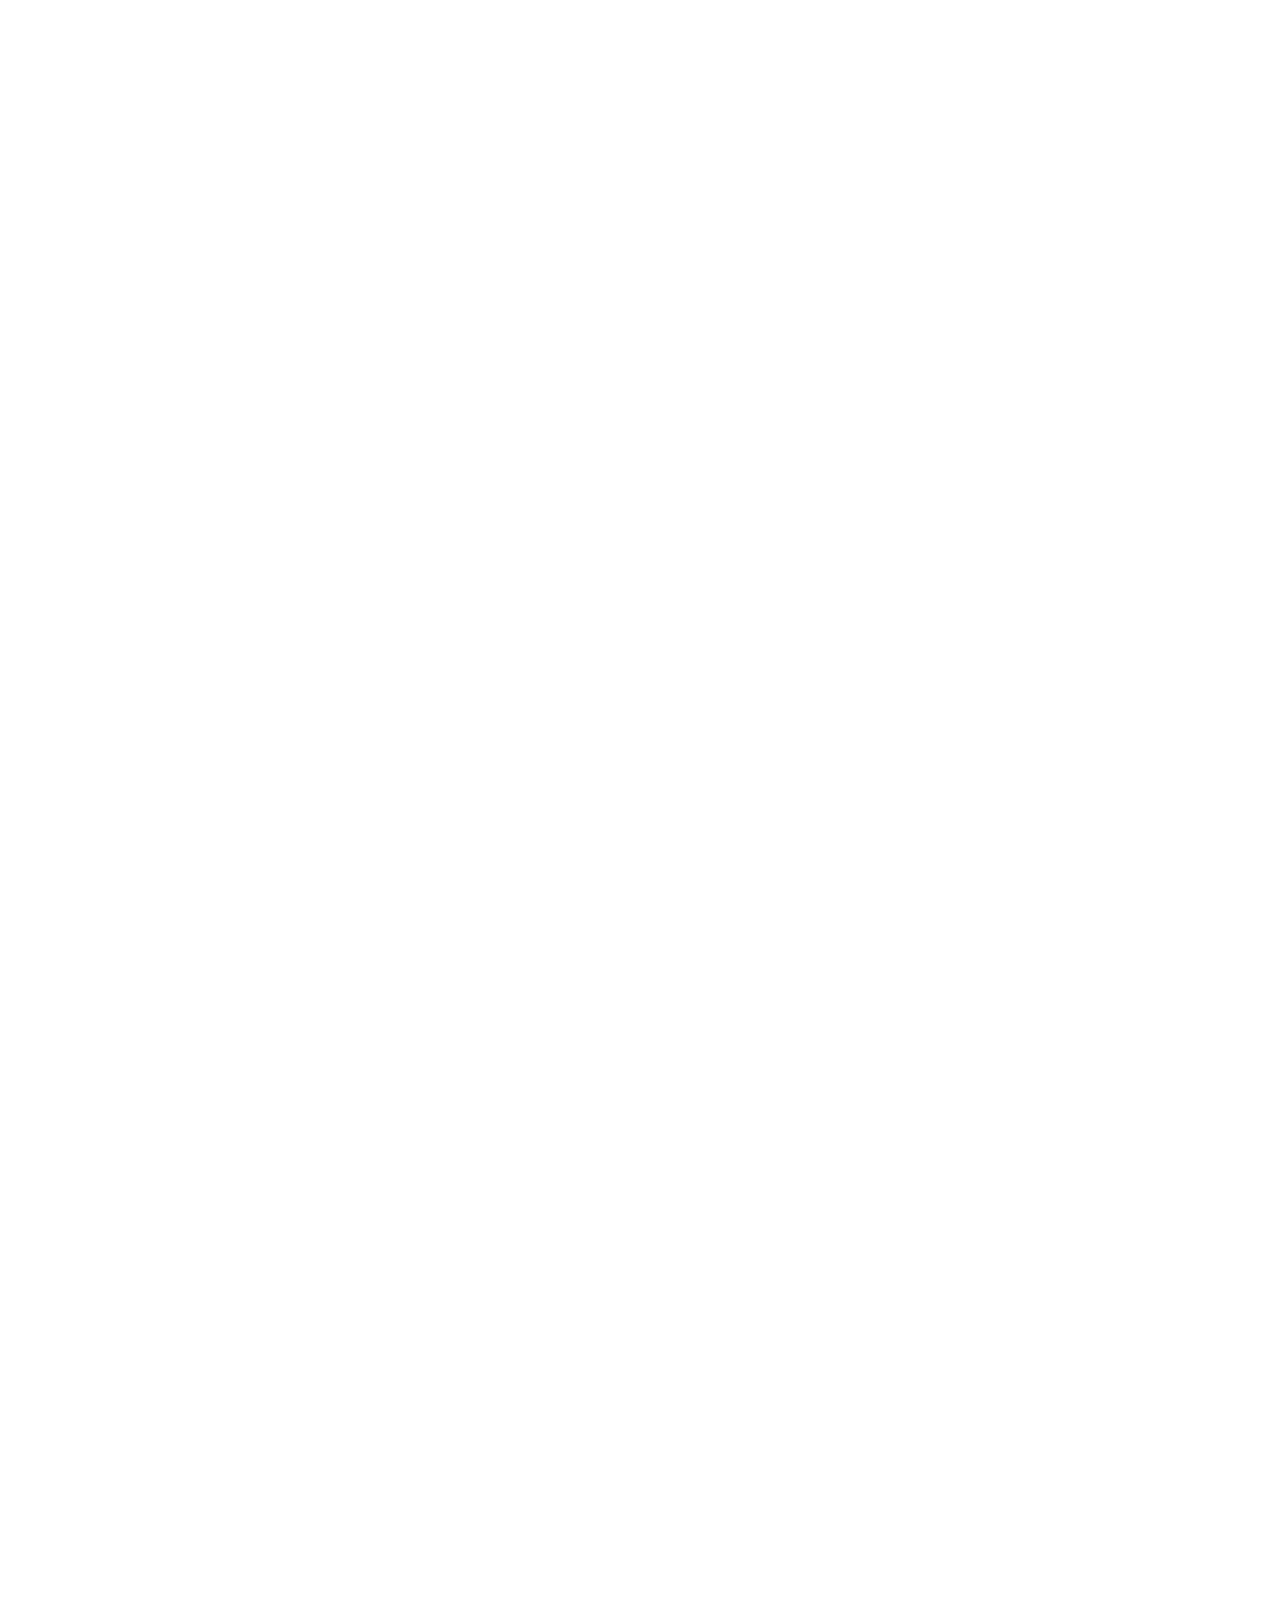
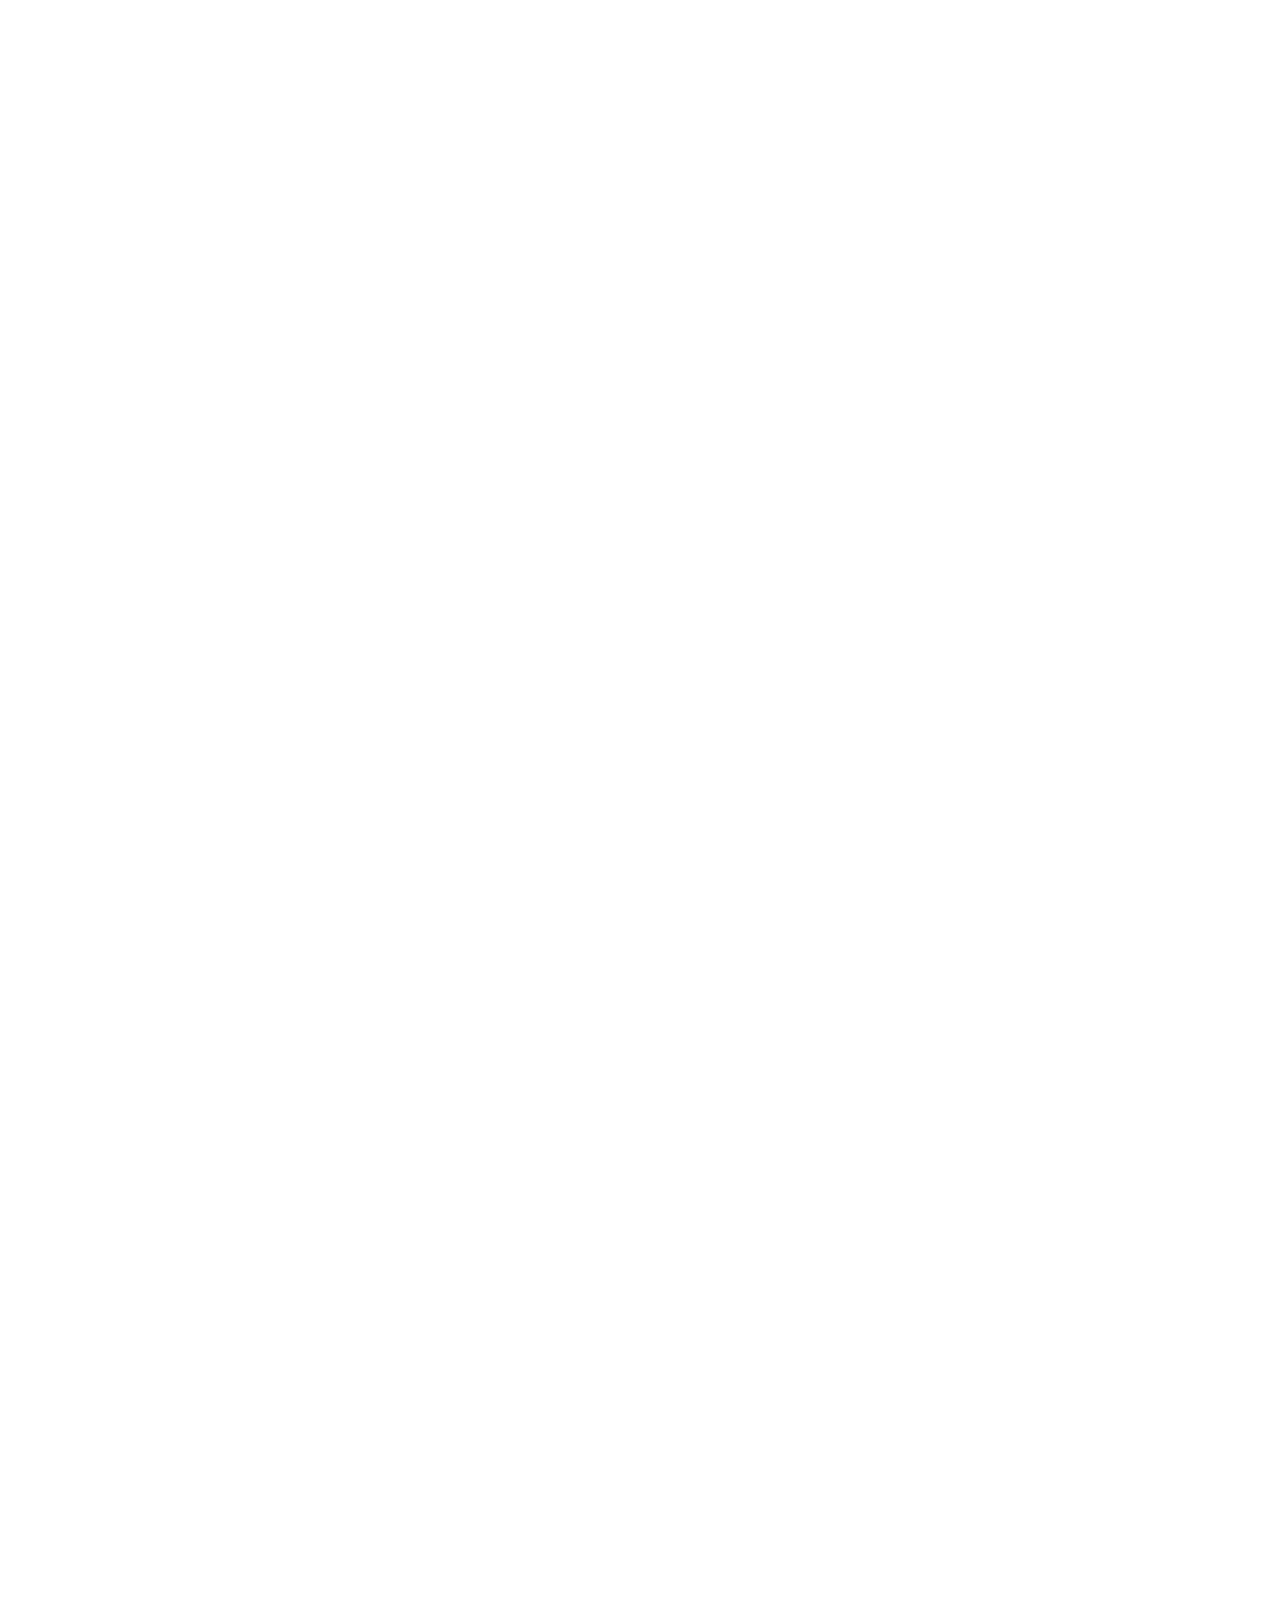
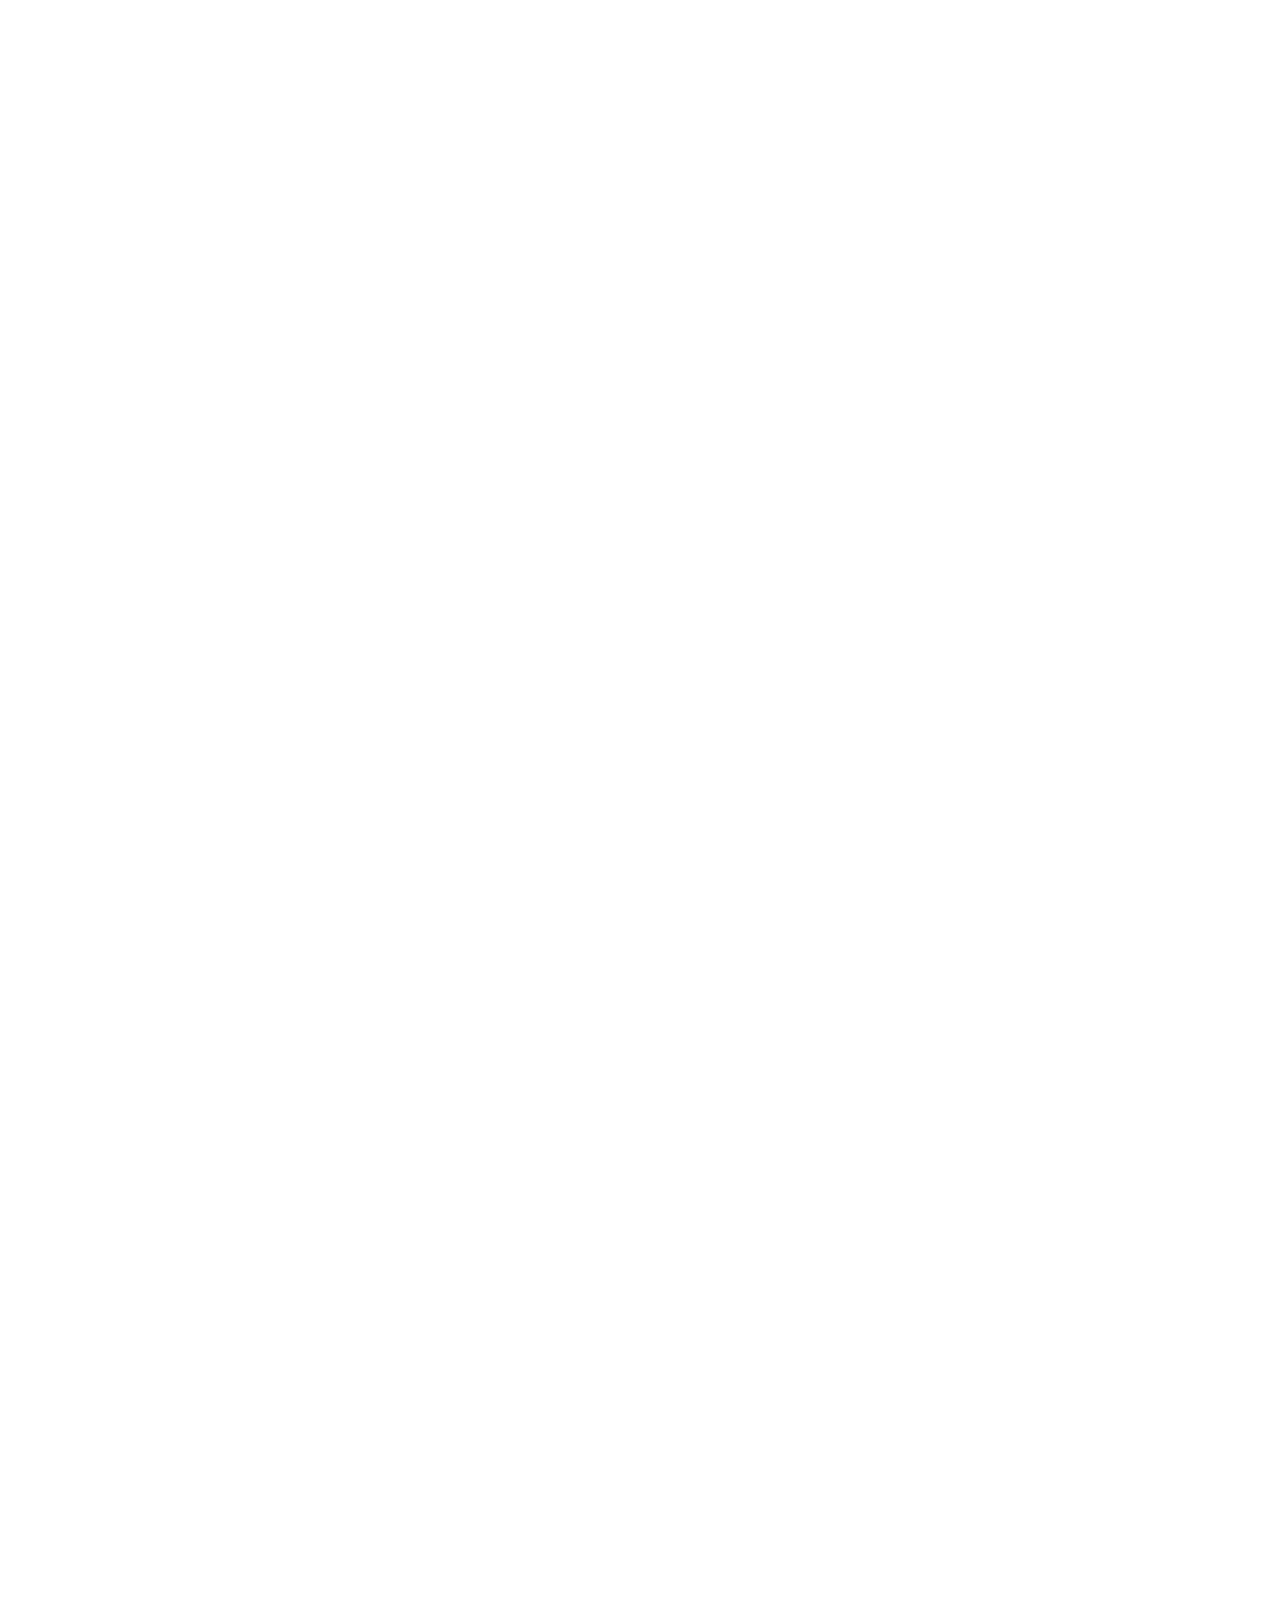
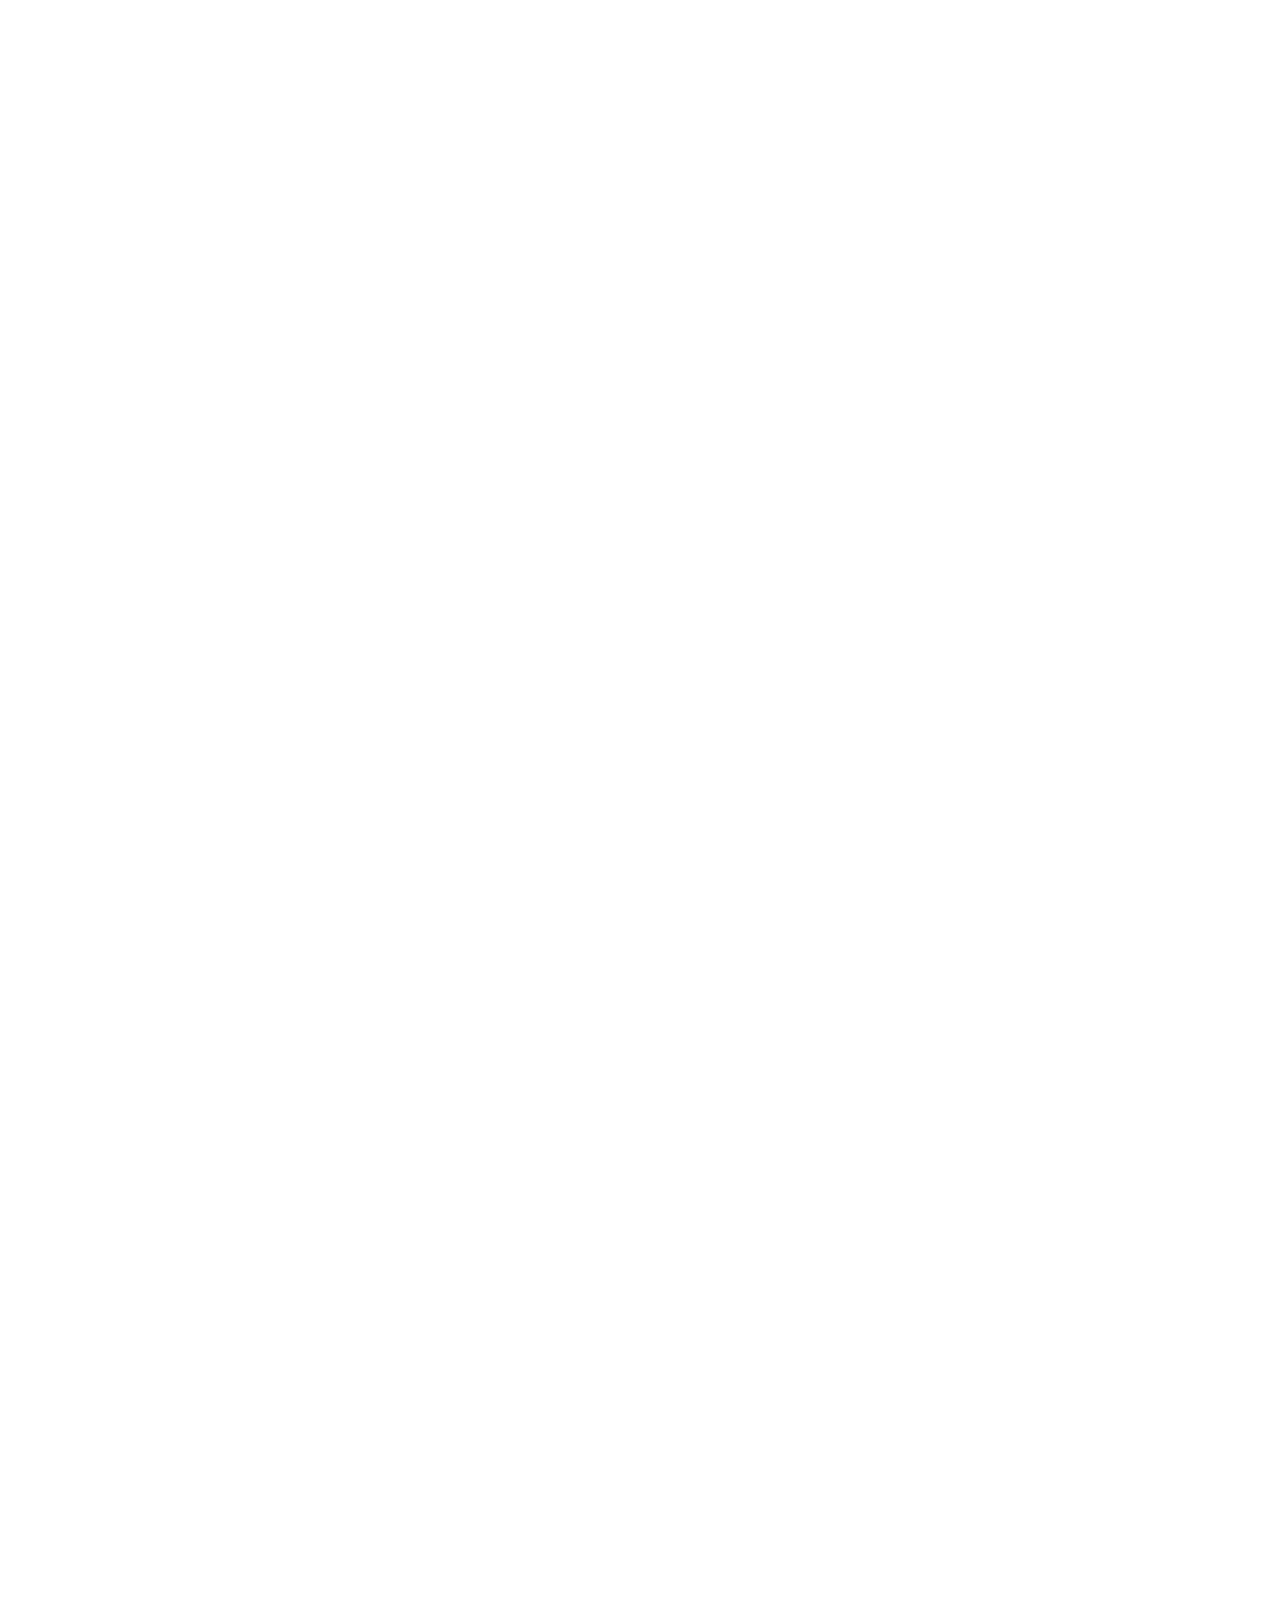
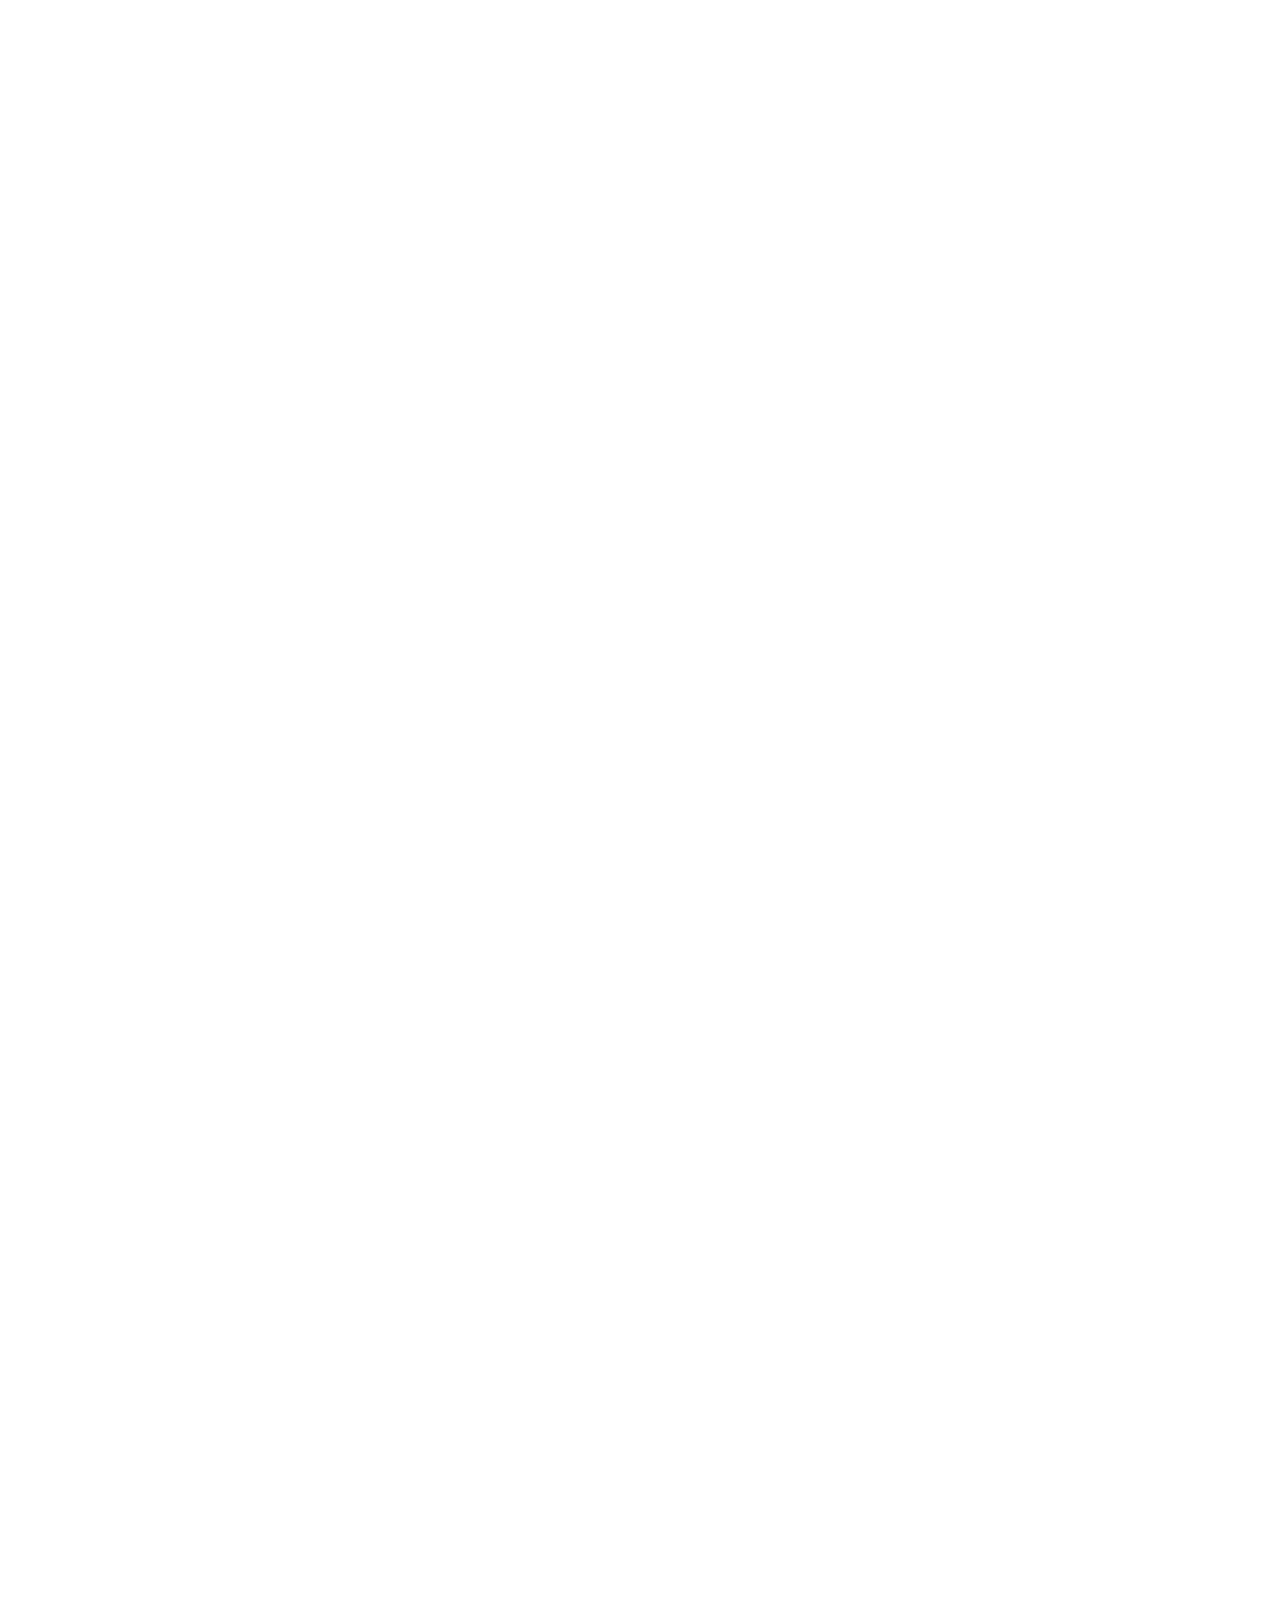
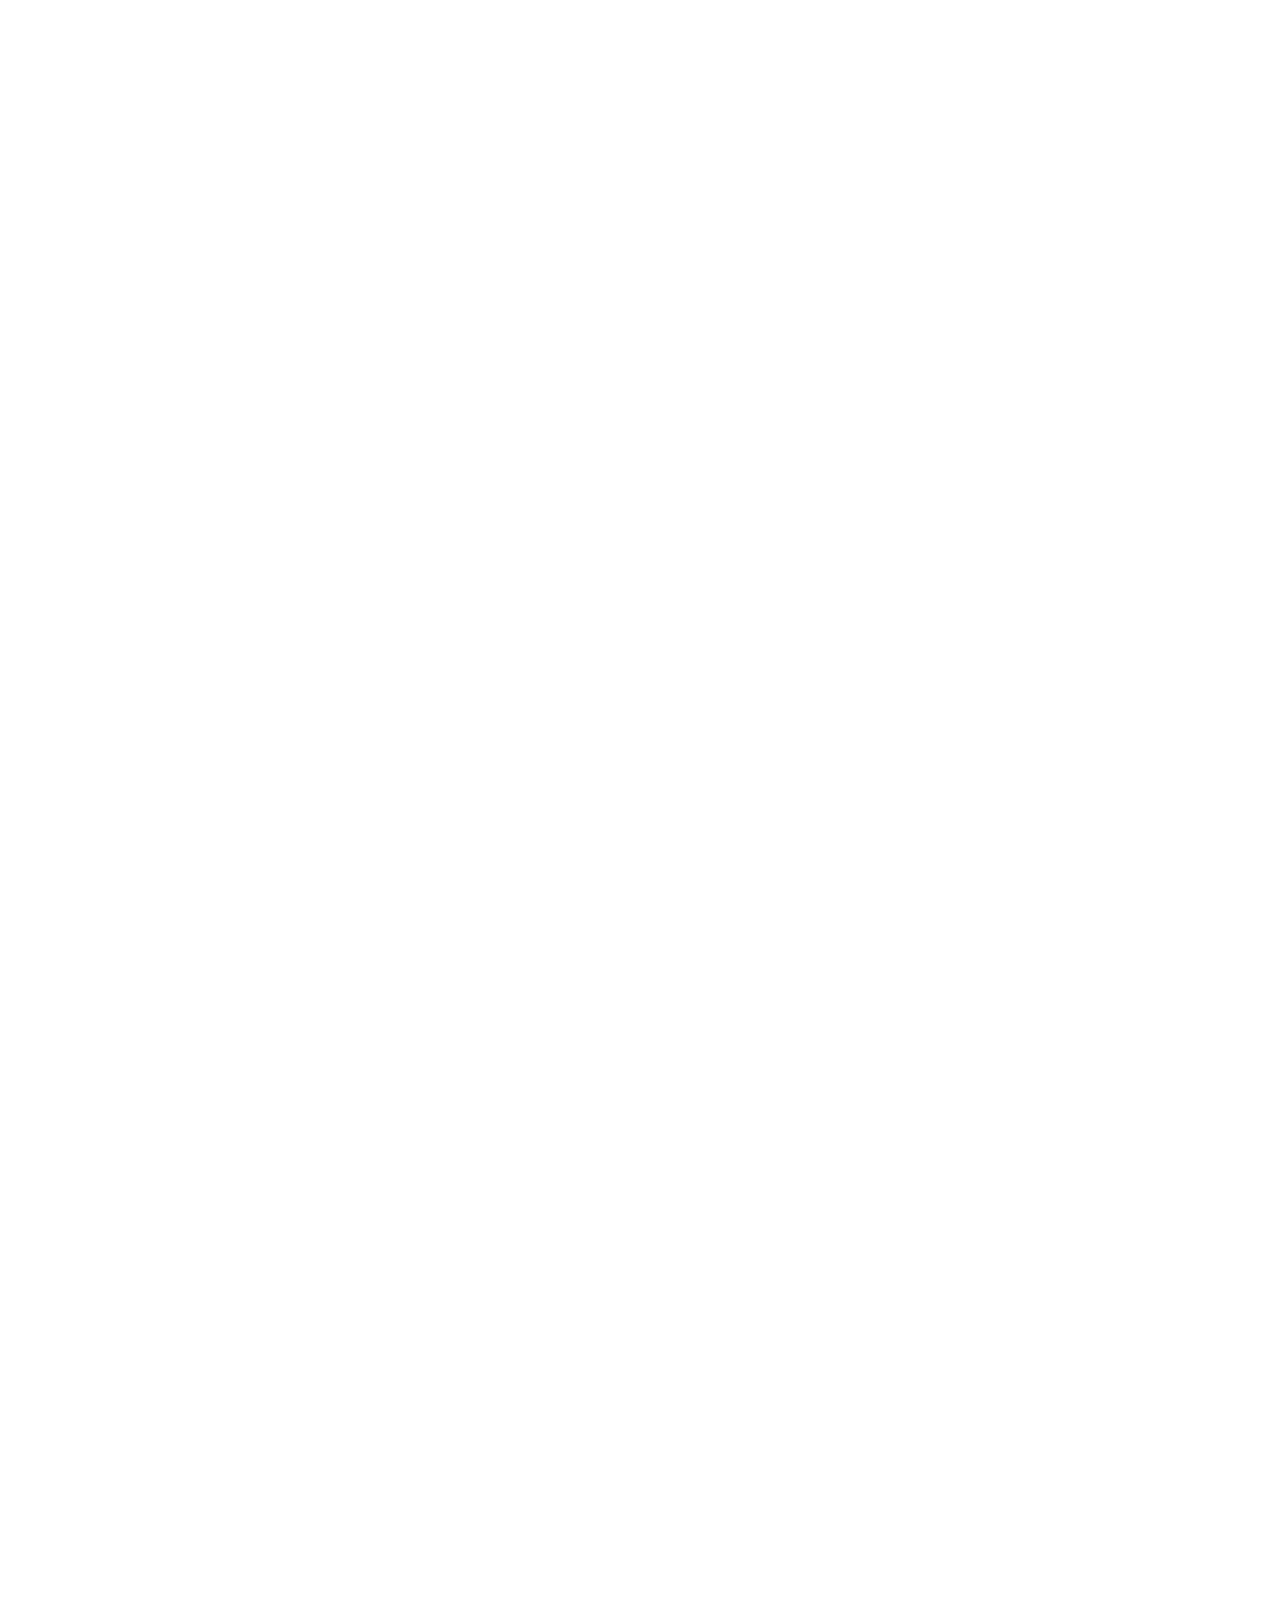
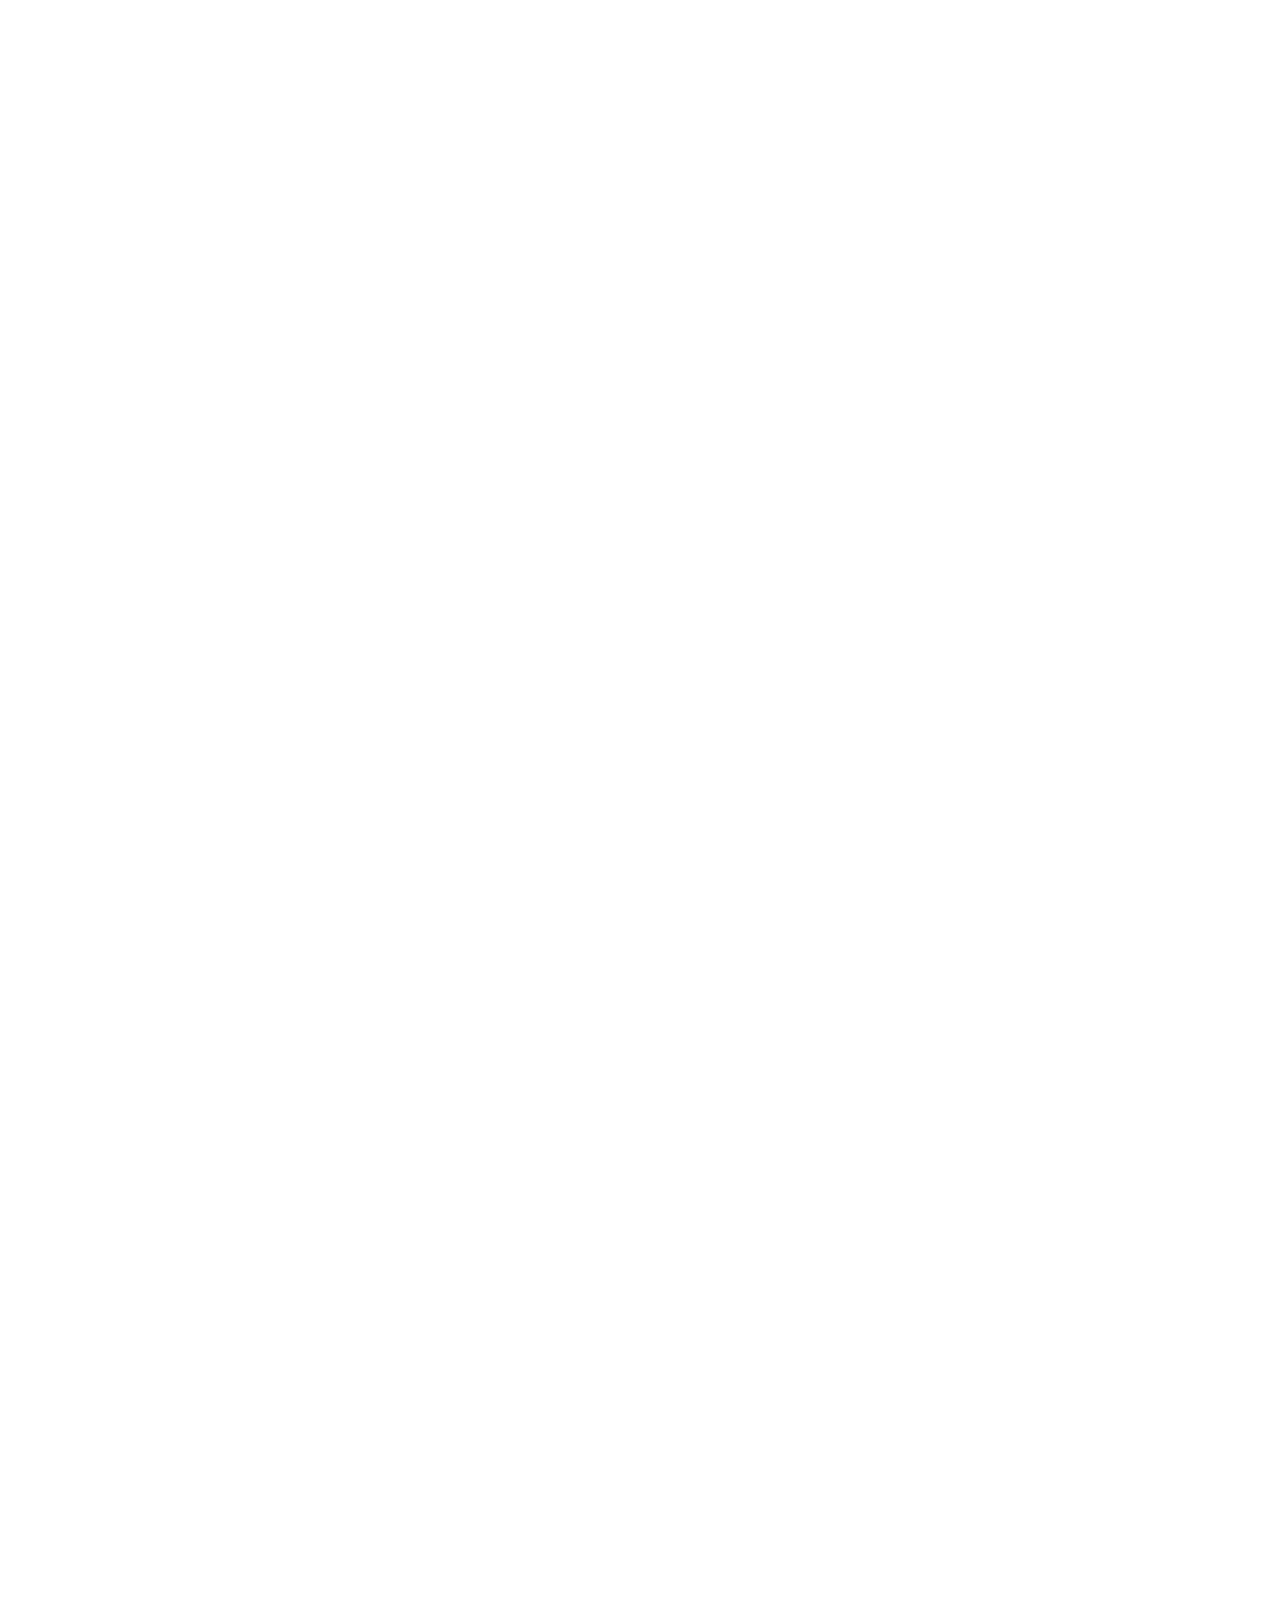
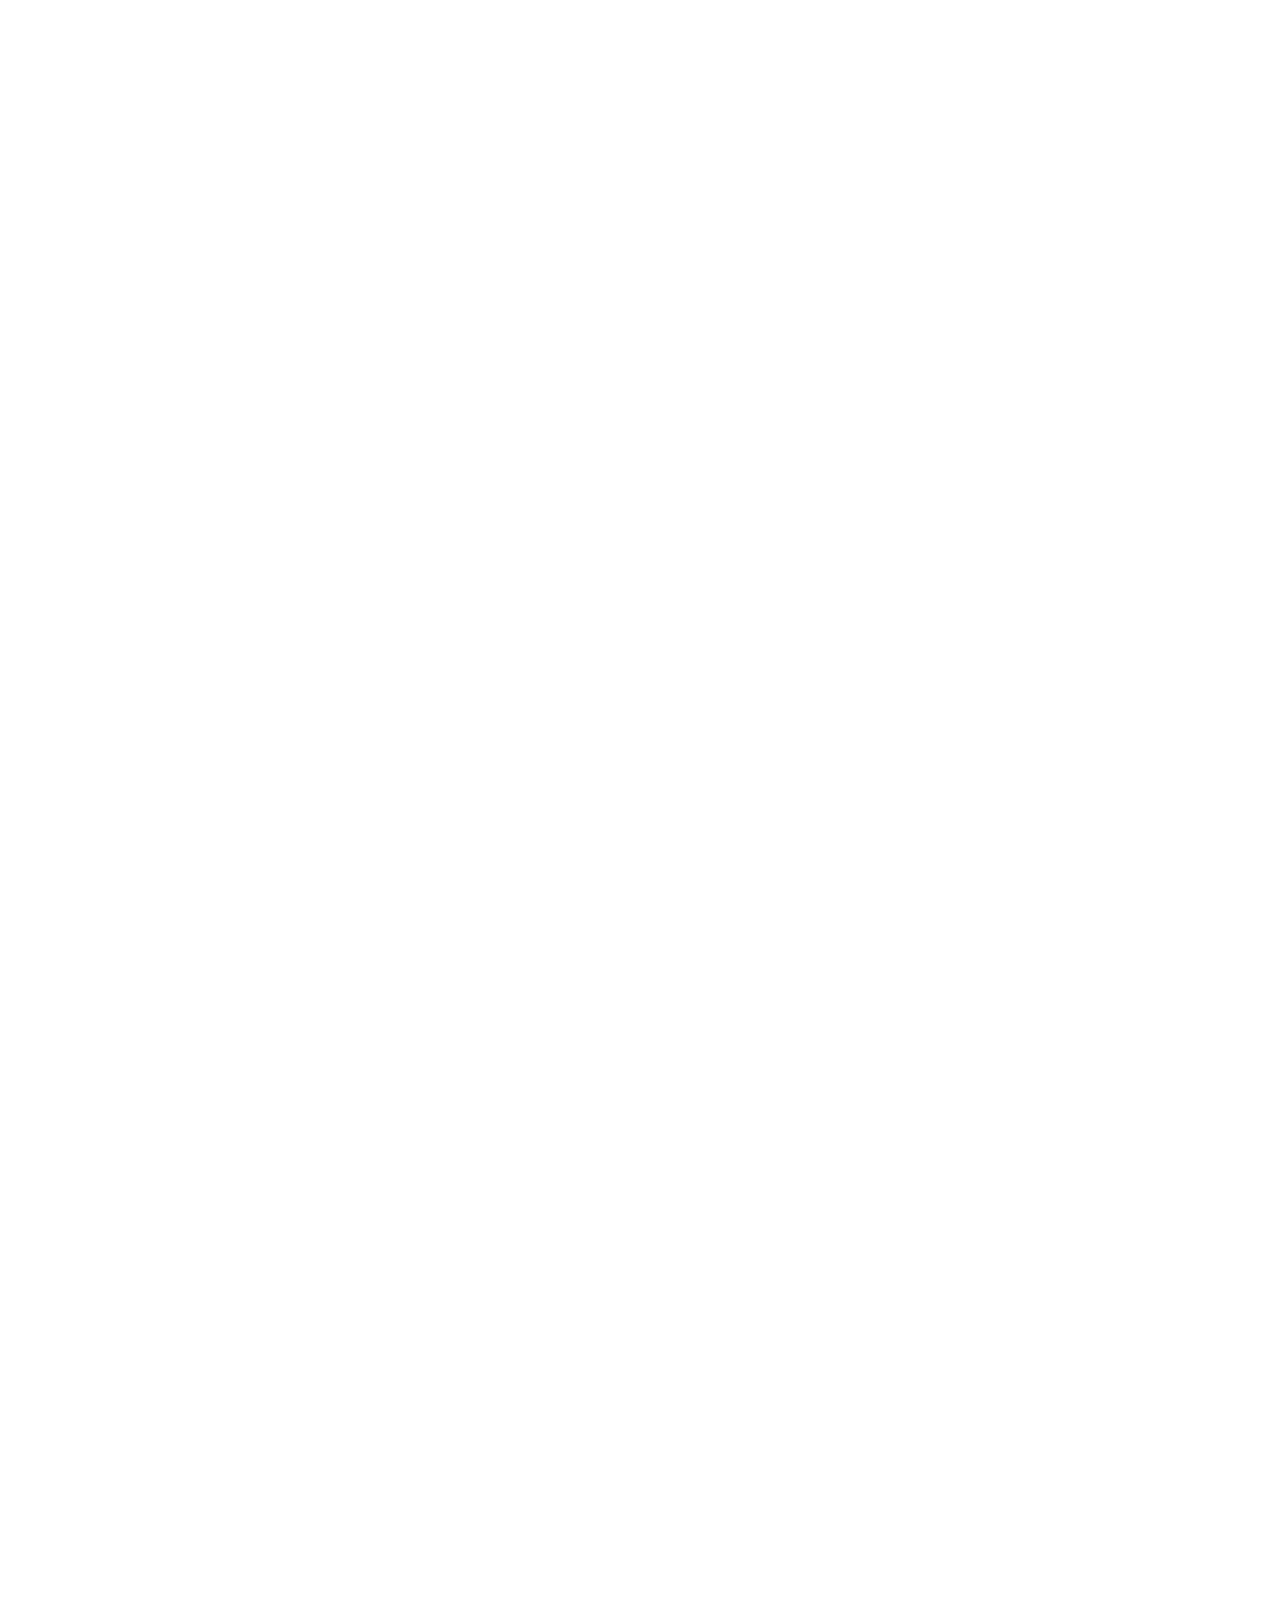
==== commit 42e7505e: "마지막 강의 수강" ====
--- a/blank.html
+++ b/blank.html
@@ -9,7 +9,16 @@
 	<link rel="stylesheet" href="css/default.css">
 	<link rel="stylesheet" href="css/blank.css">
 </head>
-<body>
+<body class="before-load">
+	<div class="loading">
+		<!-- viewBox로 svg를 상대적으로 크기 조절을 할 수 있다 => 그래서 단위 잘 안씀 -->
+		<!-- 원을 그리는데 border가 아니라 svg를 쓴 이유는 동글동글 돌아가는 애니메이션을 추가하기 위해서다 -->
+		<svg class="loading-circle">
+			<!-- 위치(원의 중심위치)랑 반지름으로 크기를 정함 -->
+			<!-- 원의 둘레는 document.querySelector('.loading-circle circle').getTotalLength()로 가져올 수 있다 -->
+			<circle cx="50%" cy="50%" r="25"></circle>
+		</svg>
+	</div>
 	<div class="container">
 		<!-- 1. header -->
 		<nav class="global-nav">
@@ -96,6 +105,17 @@
 			</p>
 		</section>
 
+		<section class="normal-content">
+			<p class="mid-message">
+				Lorem ipsum dolor sit amet consectetur, adipisicing elit. Recusandae quisquam tempore consequatur, corrupti ut quo similique officia unde non dolore mollitia numquam. Aliquam dicta cumque rerum itaque earum mollitia quidem eum sit maiores possimus accusamus numquam, voluptatum inventore nulla ab quos et adipisci laboriosam consequatur aut tempora assumenda fugit voluptate non! Autem est eius quisquam harum voluptas consequatur aut soluta cumque accusamus nulla necessitatibus labore amet aperiam quasi veritatis, sit obcaecati alias magnam modi? Sint tenetur obcaecati hic, voluptate eaque minus facilis. Quis perspiciatis quasi voluptatum libero ad officia amet odit atque, minus, facere quod rem voluptates laboriosam accusantium aliquid!
+			</p>
+		</section>
+		<section class="normal-content">
+			<p class="mid-message">
+				Lorem ipsum dolor sit amet consectetur adipisicing elit. Nostrum, vero quibusdam reprehenderit possimus cum necessitatibus nihil debitis tenetur nobis amet reiciendis impedit! Sunt id ullam nulla! Ut, ipsa minima ducimus illo, ratione quas reprehenderit recusandae mollitia odit adipisci corporis ad temporibus sunt placeat doloribus perspiciatis totam minus vero molestias voluptatum ipsam repudiandae dolore optio. Aliquid quia impedit pariatur dignissimos mollitia recusandae voluptatibus adipisci sint, doloribus tempora voluptates amet cum eum cupiditate officia eos sit quibusdam obcaecati soluta laborum vel autem quo! Voluptatem asperiores nesciunt velit. Ipsa officia assumenda quod ex illo voluptates repudiandae provident. Earum quo sint sit itaque ab et doloribus nisi maxime porro ex officiis cupiditate ut, dolore excepturi quos consequuntur suscipit necessitatibus cum ad voluptates eius vitae laborum. Aliquid, ducimus, nisi quos est tempore fugit accusamus voluptatibus necessitatibus amet ipsa dolor quam perferendis deleniti, praesentium iste temporibus nihil quis repudiandae! Voluptatibus nihil impedit nam ea cum neque.
+			</p>
+		</section>
+
 		<!-- 6. footer -->
 		<footer class="footer">
 			2022, 1분코딩 애플 클론
--- a/css/blank.css
+++ b/css/blank.css
@@ -24,6 +24,68 @@
 a {
   color: var(--color-text-black);
   text-decoration: none;
+}
+
+body.before-load {
+  overflow: hidden;
+}
+
+.before-load .container {
+  display: none;
+}
+
+.loading {
+  display: flex;
+  align-items: center;
+  justify-content: center;
+  position: fixed;
+  top: 0;
+  right: 0;
+  bottom: 0;
+  left: 0;
+  z-index: 100;
+  background: white;
+  opacity: 0;
+  transition: 0.5s;
+}
+
+.before-load .loading {
+  opacity: 1;
+}
+
+@keyframes loading-spin {
+  100% { transform: rotate(360deg); }
+}
+
+@keyframes loading-circle-ani {
+  0% { stroke-dashoffset: 157; }
+  75% { stroke-dashoffset: -147; }
+  100% { stroke-dashoffset: -157; }
+}
+
+/* svg는 바깥의 뷰박스의 설정에 따라서 절대크기 자체가 변할 수 있음 => 그래서 단위를 정하지 않음 */
+.loading-circle {
+  /* 높이와 넓이가 54인 이유는 원의 크기가 50이고 stroke의 넓이가 4이기 때문 */
+  width: 54px;
+  height: 54px;
+  animation: loading-spin 3s infinite;
+}
+
+.loading-circle circle {
+  stroke: black;
+  stroke-width: 4;
+  /* 원의 둘레는 document.querySelector('.loading-circle circle').getTotalLength()로 가져올 수 있다 */
+  stroke-dasharray: 157;
+  stroke-dashoffset: 0;
+  /* 자동실행 되어야 하기 때문에 transition말고 animation을 사용할 것임  */
+  /* 아예 안 들어 갈 경우 'fill: none;'으로 해도 됨 */
+  fill: transparent;
+  animation: loading-circle-ani 1s infinite;
+}
+
+.container {
+  /* 아이폰에서 가로 스크롤 방지 */
+  overflow-x: hidden;
 }
 
 .global-nav {
@@ -50,6 +112,17 @@
   z-index: 11;
 }
 
+.local-nav-sticky .local-nav {
+  position: fixed;
+  top: 0;
+  background: rgba(255, 255, 255, 0.1);
+  /* saturate : 채도효과 */
+  -webkit-backdrop-filter: saturate(180%) blur(15px);
+  -moz-backdrop-filter: saturate(180%) blur(15px);
+  -o-backdrop-filter: saturate(180%) blur(15px);
+  backdrop-filter: saturate(180%) blur(15px);
+}
+
 .global-nav-links,
 .local-nav-links {
   display: flex;
@@ -133,6 +206,7 @@
 .sticky-elem.desc-message {
   width: 45%;
   font-weight: bold;
+  opacity: 0;
 }
 
 .pin {
@@ -165,7 +239,7 @@
 
 .canvas-caption {
   padding: 0 1rem;
-  margin: 0 auto;
+  margin: -24rem auto 0;
   max-width: 1000px;
   color: var(--color-text-gray);
   font-size: 1.2rem;
@@ -179,7 +253,6 @@
   color: white;
   background-color: darkorange;
 }
-
 
 .sticky-elem {
   display: none;
@@ -188,6 +261,18 @@
   width: 100%;
 }
 
+#show-scene-0 #scroll-section-0 .sticky-elem,
+#show-scene-1 #scroll-section-1 .sticky-elem,
+#show-scene-2 #scroll-section-2 .sticky-elem,
+#show-scene-3 #scroll-section-3 .sticky-elem {
+	display: block;
+	will-change: transform, opacity;
+}
+
+.scroll-effect-end .sticky-elem{
+  display: none !important;
+}
+
 .sticky-elem-canvas {
   top: 0;
   height: 100%;
@@ -201,7 +286,7 @@
 }
 
 .image-blend-canvas {
-  background: tomato;
+  top: 0;
 }
 
 #scroll-section-3 {
@@ -210,9 +295,19 @@
   align-items: center;
 }
 
-body#show-scene-0 #scroll-section-0 .sticky-elem,body#show-scene-1 #scroll-section-1 .sticky-elem,body#show-scene-2 #scroll-section-2 .sticky-elem,body#show-scene-3 #scroll-section-3 .sticky-elem {
-  display: block;
-}
+.image-blend-canvas.sticky {
+  position: fixed;
+  top: 0;
+}
+
+.normal-content {
+  margin-bottom: 10rem;
+}
+
+/* 섹션 2의 캔버스 첫 이미지가 살짝 보이길래 opacity: 0코드 추가함 */
+/* #video-canvas-1 {
+  opacity: 0;
+} */
 
 @media (min-width: 1024px) {
   #scroll-section-0 h1 {
@@ -245,7 +340,7 @@
 		left: 55%;
 	}
 	.mid-message {
-		/* width: 1000px; */
+		width: 1000px;
 		padding: 0;
 		font-size: 4vw;
 	}
